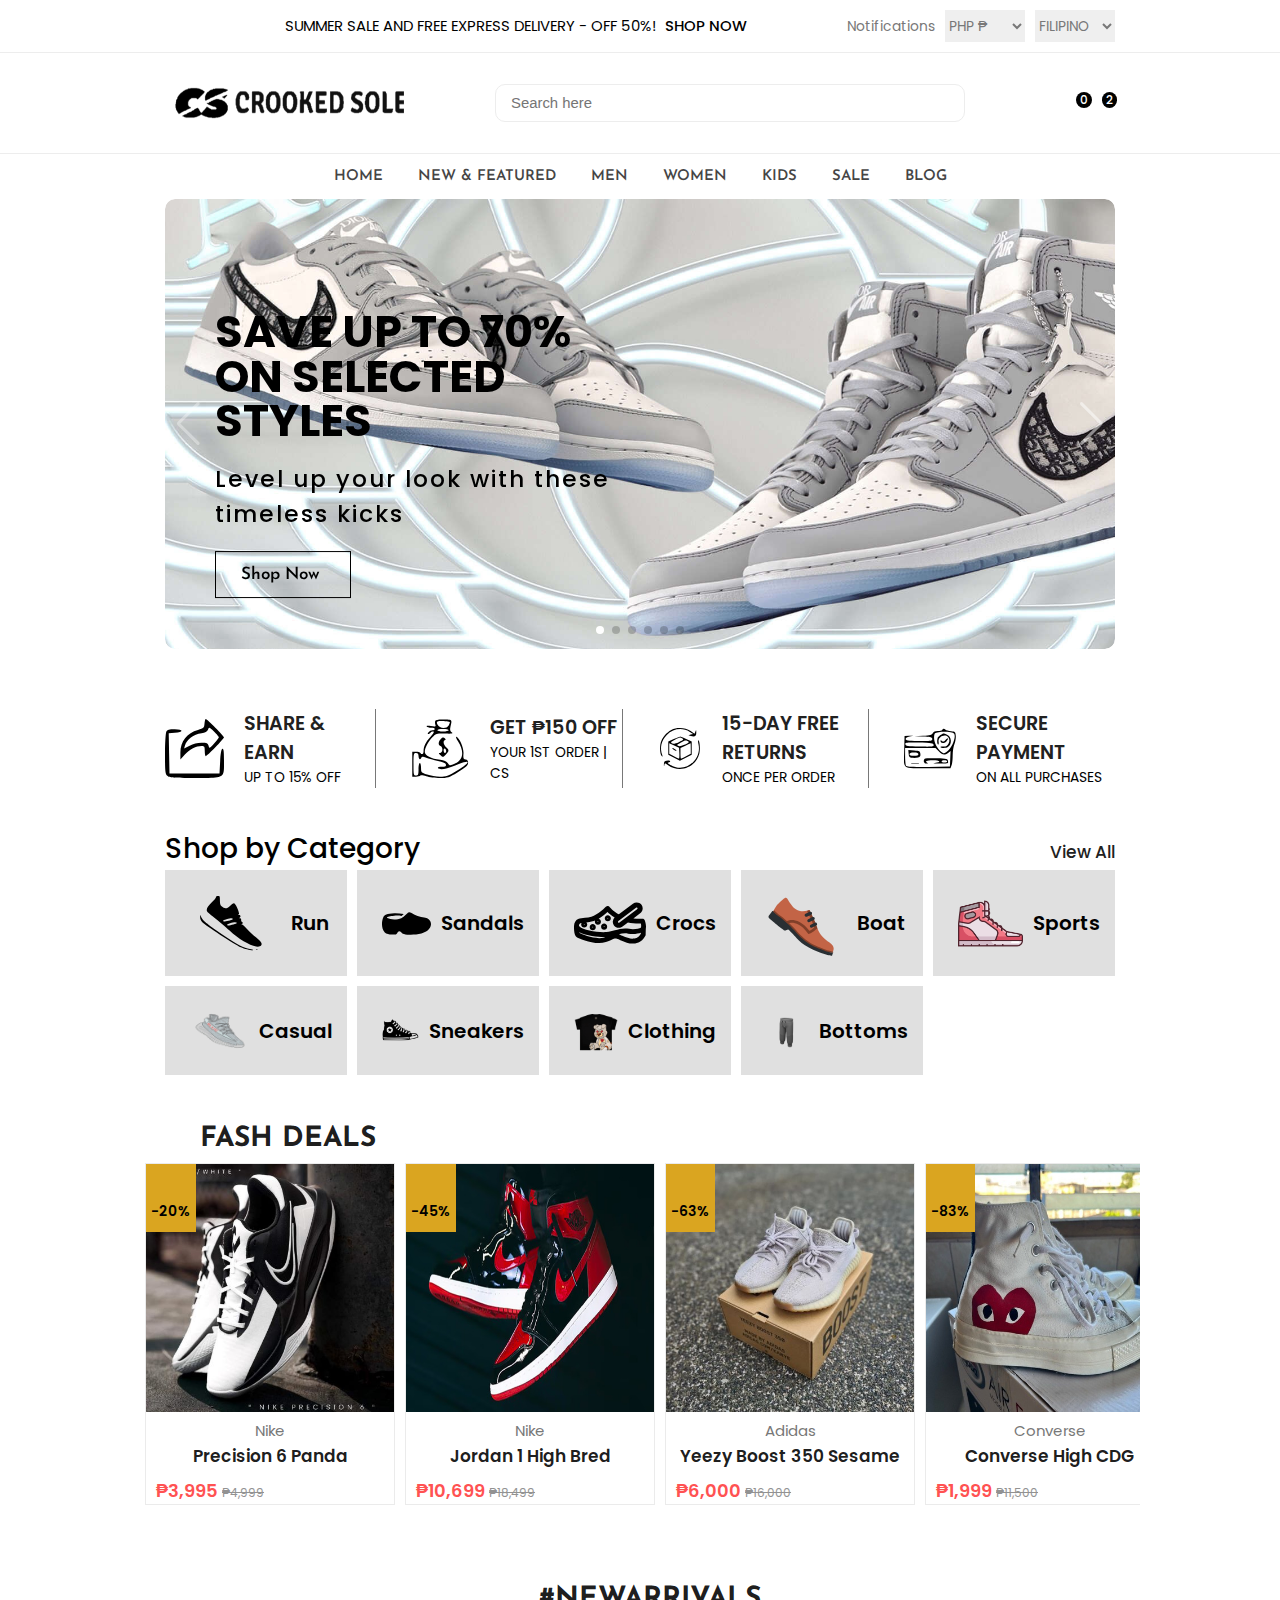
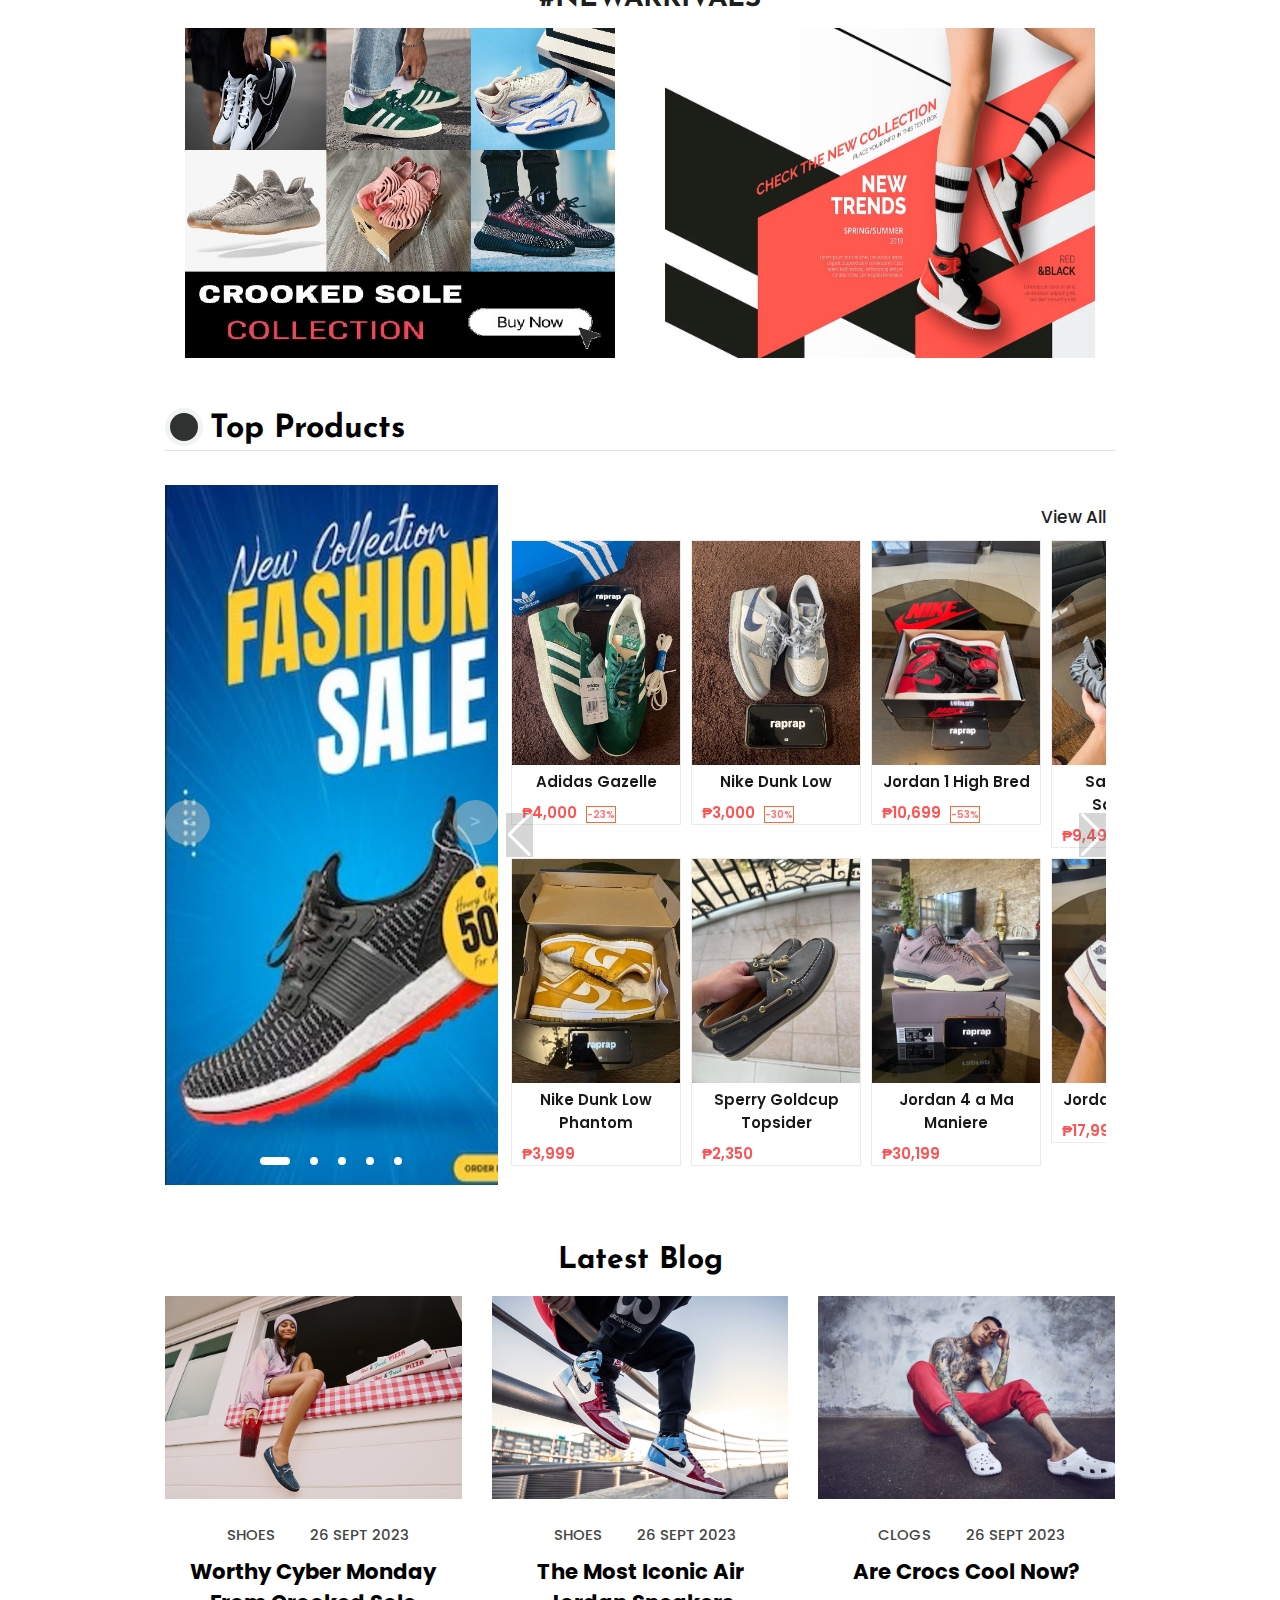
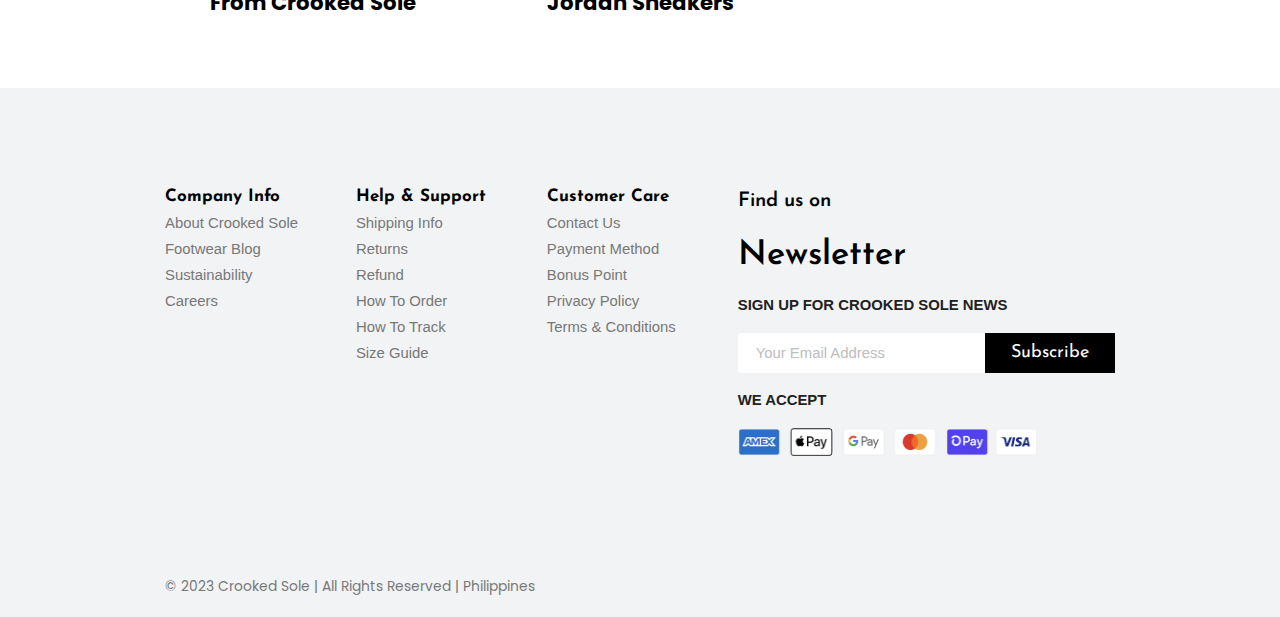
==== index.html @ 6664df70 "change" ====
<!DOCTYPE html>
<html lang="en">

<head>
  <meta charset="UTF-8">
  <meta name="viewport" content="width=device-width, initial-scale=1.0">
  <title>Crooked Sole</title>
  <link rel="shortcut icon" href="./logo.svg" type="image/svg+xml">
  
  <link rel="stylesheet" href="./assets/css/style.css">
  <link rel="stylesheet" href="https://cdn.jsdelivr.net/npm/remixicon@2.5.0/fonts/remixicon.css"/>
  <link rel="preconnect" href="https://fonts.googleapis.com">
  <link rel="preconnect" href="https://fonts.gstatic.com">
  <link href="https://fonts.googleapis.com/css2?family=Josefin+Sans:wght@300;400;500;600;700&family=Poppins:wght@400;500;700&display=swap" rel="stylesheet">
  <link rel="stylesheet" href="https://cdn.jsdelivr.net/npm/swiper@10/swiper-bundle.min.css" />
</head>

<body>
  <div class="overlay"></div>

  <header> 
    <div class="header-top" id="top">
      <div class="container">
        <ul class="header-socials-container">
          <li>
            <a href="https://www.facebook.com/CrookedSole" target="blank" class="social-link">
              <ion-icon name="logo-facebook"></ion-icon>
            </a>
          </li>
          <li>
            <a href="https://www.instagram.com/crooked_sole" target="blank" class="social-link">
              <ion-icon name="logo-instagram"></ion-icon>
            </a>
          </li>
        </ul>
        <div class="header-alert-news">
          <p style="display: flex; gap: 0.5rem;">
            Summer Sale and Free Express Delivery - OFF 50%!
            <a href="shop.html" style="font-weight: 500;">SHOP NOW</a>
         </p>
          
        </div>

        <div class="header-top-actions">
            <div class="notifications">
              <div class="notification-link">
                <ion-icon name="notifications-outline"></ion-icon>
                 <a href="#">Notifications</a>
                 <div class="notifications_dd">   
                  <img src="./assets/img/notif-user.png" alt="">
                  <span>Log in to view notifications</span>
                    <div class="login-links">
                      <a href="#">Sign Up</a>
                      <a href="">Sign In</a>
                    </div>
                 </div>
              </div> 
            </div>
       

          <select name="currency" id="">
            <option value="php">PHP ₱</option>
            <option value="usd">USD &dollar;</option>
            <option value="eur">EUR &euro;</option>
          </select>
          <select name="language">
            <option value="ph">Filipino</option>
            <option value="en-US">English</option>
          </select>
        </div>
      </div>
    </div>

    <div class="header-main">
      <div class="container">
        <a href="#" class="header-logo">
          <img src="./assets/img/logo.png" alt="Crooked Sole" width="250" height="50">
        </a>
        <div class="header-search-container">
          <input type="search" name="search" class="search-field" placeholder="Search here">
          <button class="search-btn">
            <ion-icon name="search-outline"></ion-icon>
          </button>
        </div>
        <div class="header-user-actions">
          <button class="profile-btn">
            <ion-icon name="person-outline"></ion-icon>
          </button>
          <button class="wishlist-btn">
            <ion-icon name="heart-outline"></ion-icon>
            <span class="count">0</span>
          </button>
          <button class="cart-btn">
            <ion-icon name="cart-outline"></ion-icon>
            <span class="count">2</span>
          </button>

        </div>
      </div>
    </div>

    <nav class="desktop-navigation-menu">
      <div class="container">
        <ul class="desktop-menu-category-list">
          <li class="menu-category">
            <a href="#" class="menu-title">Home</a>
          </li>

          <li class="menu-category">
            <a href="#" class="menu-title">New & Featured</a>
            <div class="dropdown-panel">

              <ul class="dropdown-panel-list">
                <li class="menu-title">
                  <a href="#">New & Featured</a>
                </li>
                <li class="panel-list-item">
                  <a href="#">New Arrivals</a>
                </li>
                <li class="panel-list-item">
                  <a href="#">Latest Shoes</a>
                </li>
                <li class="panel-list-item">
                  <a href="#">20% Off Selected Iconic Styles</a>
                </li>
                <li class="panel-list-item">
                  <a href="#">Bestsellers</a>
                </li>
                <li class="panel-list-item">
                  <a href="#">Member Exclusive</a>
                </li>
                <li class="panel-list-item">
                  <a href="#">Last Sizes Available</a>
                </li>
                <li class="panel-list-item">
                  <a href="#">Top Kicks under ₱10,000</a>
                </li>
              </ul>

              <ul class="dropdown-panel-list">
                <li class="menu-title">
                  <a href="#">Shop By Brand</a>
                </li>
                <li class="panel-list-item">
                  <a href="#">Nike</a>
                </li>
                <li class="panel-list-item">
                  <a href="#">Adidas</a>
                </li>
                <li class="panel-list-item">
                  <a href="#">Converse</a>
                </li>
                <li class="panel-list-item">
                  <a href="#">Crocs</a>
                </li>
                <li class="panel-list-item">
                  <a href="#">Sperry</a>
                </li>
              </ul>

              <ul class="dropdown-panel-list">
                <li class="menu-title">
                  <a href="#">New For Men</a>
                </li>
                <li class="panel-list-item">
                  <a href="#">Shoes</a>
                </li>
                <li class="panel-list-item">
                  <a href="#">Clothing</a>
                </li>
                <li class="panel-list-item">
                  <a href="#">Shop All New</a>
                </li>
              </ul>

              <ul class="dropdown-panel-list">
                <li class="menu-title">
                  <a href="#">New For Women</a>
                </li>
                <li class="panel-list-item">
                  <a href="#">Shoes</a>
                </li>
                <li class="panel-list-item">
                  <a href="#">Clothing</a>
                </li>
                <li class="panel-list-item">
                  <a href="#">Shop All New</a>
                </li>
              </ul>

              <ul class="dropdown-panel-list">
                <li class="menu-title">
                  <a href="#">New For Kids</a>
                </li>
                <li class="panel-list-item">
                  <a href="#">Shoes</a>
                </li>
                <li class="panel-list-item">
                  <a href="#">Clothing</a>
                </li>
                <li class="panel-list-item">
                  <a href="#">Shop All New</a>
                </li>
              </ul>
            </div>
          </li>

          <li class="menu-category">
            <a href="#" class="menu-title">Men</a>
            <div class="dropdown-panel">

              <ul class="dropdown-panel-list">
                <li class="menu-title">
                  <a href="#">Featured</a>
                </li>
                <li class="panel-list-item">
                  <a href="#">New Releases</a>
                </li>
                <li class="panel-list-item">
                  <a href="#">Bestsellers</a>
                </li>
                <li class="panel-list-item">
                  <a href="#">Member Exclusive</a>
                </li>
                <li class="panel-list-item">
                  <a href="#">Yeezy</a>
                </li>
                <li class="panel-list-item">
                  <a href="#">Running</a>
                </li>
                <li class="panel-list-item">
                  <a href="#">Jordan</a>
                </li>
                <li class="panel-list-item">
                  <a href="#">Last Sizes Available</a>
                </li>
              </ul>

              <ul class="dropdown-panel-list">
                <li class="menu-title">
                  <a href="#">Shoes</a>
                </li>
                <li class="panel-list-item">
                  <a href="#">All Shoes</a>
                </li>
                <li class="panel-list-item">
                  <a href="#">Casual</a>
                </li>
                <li class="panel-list-item">
                  <a href="#">Gym and Training</a>
                </li>
                <li class="panel-list-item">
                  <a href="#">Running</a>
                </li>
                <li class="panel-list-item">
                  <a href="#">Basketball</a>
                </li>
                <li class="panel-list-item">
                  <a href="#">Clogs</a>
                </li>
                <li class="panel-list-item">
                  <a href="#">Last Sizes Available</a>
                </li>
                <li class="panel-list-item">
                  <a href="#">Top picks under ₱10,000</a>
                </li>
              </ul>

              <ul class="dropdown-panel-list">
                <li class="menu-title">
                  <a href="#">Clothing</a>
                </li>
                <li class="panel-list-item">
                  <a href="#">All Clothing</a>
                </li>
                <li class="panel-list-item">
                  <a href="#">Tops & T-Shirts</a>
                </li>
                <li class="panel-list-item">
                  <a href="#">Shorts</a>
                </li>
                <li class="panel-list-item">
                  <a href="#">Hoodies</a>
                </li>
                <li class="panel-list-item">
                  <a href="#">Sweatshirts</a>
                </li>
                <li class="panel-list-item">
                  <a href="#">Adidas</a>
                </li>
              </ul>

              <ul class="dropdown-panel-list">
                <li class="menu-title">
                  <a href="#">Shop By Brand</a>
                </li>
                <li class="panel-list-item">
                  <a href="#">Nike</a>
                </li>
                <li class="panel-list-item">
                  <a href="#">Adidas</a>
                </li>
                <li class="panel-list-item">
                  <a href="#">Converse</a>
                </li>
                <li class="panel-list-item">
                  <a href="#">Crocs</a>
                </li>
                <li class="panel-list-item">
                  <a href="#">Sperry</a>
                </li>
              </ul>
            </div>
          </li>

          <li class="menu-category">
            <a href="#" class="menu-title">Women</a>
            <div class="dropdown-panel">

              <ul class="dropdown-panel-list">
                <li class="menu-title">
                  <a href="#">Featured</a>
                </li>
                <li class="panel-list-item">
                  <a href="#">New Releases</a>
                </li>
                <li class="panel-list-item">
                  <a href="#">Bestsellers</a>
                </li>
                <li class="panel-list-item">
                  <a href="#">Member Exclusive</a>
                </li>
                <li class="panel-list-item">
                  <a href="#">Yeezy</a>
                </li>
                <li class="panel-list-item">
                  <a href="#">Retro Running</a>
                </li>
                <li class="panel-list-item">
                  <a href="#">Jordan</a>
                </li>
                <li class="panel-list-item">
                  <a href="#">Last Sizes Available</a>
                </li>
                <li class="panel-list-item">
                  <a href="#">Sale</a>
                </li>
              </ul>

              <ul class="dropdown-panel-list">
                <li class="menu-title">
                  <a href="#">Shoes</a>
                </li>
                <li class="panel-list-item">
                  <a href="#">All Shoes</a>
                </li>
                <li class="panel-list-item">
                  <a href="#">Casual</a>
                </li>
                <li class="panel-list-item">
                  <a href="#">Gym and Training</a>
                </li>
                <li class="panel-list-item">
                  <a href="#">Running</a>
                </li>
                <li class="panel-list-item">
                  <a href="#">Basketball</a>
                </li>
                <li class="panel-list-item">
                  <a href="#">Clogs</a>
                </li>
                <li class="panel-list-item">
                  <a href="#">Last Sizes Available</a>
                </li>
                <li class="panel-list-item">
                  <a href="#">Top picks under ₱10,000</a>
                </li>
              </ul>

              <ul class="dropdown-panel-list">
                <li class="menu-title">
                  <a href="#">Clothing</a>
                </li>
                <li class="panel-list-item">
                  <a href="#">All Clothing</a>
                </li>
                <li class="panel-list-item">
                  <a href="#">Performance Essentials</a>
                </li>
                <li class="panel-list-item">
                  <a href="#">Tops & T-Shirts</a>
                </li>
                <li class="panel-list-item">
                  <a href="#">Shorts</a>
                </li>
                <li class="panel-list-item">
                  <a href="#">Hoodies and Sweatshirts</a>
                </li>
                <li class="panel-list-item">
                  <a href="#">Modest Wear</a>
                </li>
                <li class="panel-list-item">
                  <a href="#">Pants and Leggings</a>
                </li>
              </ul>

              <ul class="dropdown-panel-list">
                <li class="menu-title">
                  <a href="#">Shop By Brand</a>
                </li>
                <li class="panel-list-item">
                  <a href="#">Nike</a>
                </li>
                <li class="panel-list-item">
                  <a href="#">Adidas</a>
                </li>
                <li class="panel-list-item">
                  <a href="#">Converse</a>
                </li>
                <li class="panel-list-item">
                  <a href="#">Crocs</a>
                </li>
                <li class="panel-list-item">
                  <a href="#">Sperry</a>
                </li>
              </ul>
            </div>
          </li>

          <li class="menu-category">
            <a href="#" class="menu-title">Kids</a>
            <div class="dropdown-panel">

              <ul class="dropdown-panel-list">
                <li class="menu-title">
                  <a href="#">Featured</a>
                </li>
                <li class="panel-list-item">
                  <a href="#">New Sneakers</a>
                </li>
                <li class="panel-list-item">
                  <a href="#">Bestsellers</a>
                </li>
                <li class="panel-list-item">
                  <a href="#">Member Exclusive</a>
                </li>
                <li class="panel-list-item">
                  <a href="#">Yeezy</a>
                </li>
                <li class="panel-list-item">
                  <a href="#">Back to School</a>
                </li>
                <li class="panel-list-item">
                  <a href="#">Jordan</a>
                </li>
                <li class="panel-list-item">
                  <a href="#">Last Sizes Available</a>
                </li>
                <li class="panel-list-item">
                  <a href="#">Sale</a>
                </li>
              </ul>

              <ul class="dropdown-panel-list">
                <li class="menu-title">
                  <a href="#">Boys' Shoes</a>
                </li>
                <li class="panel-list-item">
                  <a href="#">All Shoes</a>
                </li>
                <li class="panel-list-item">
                  <a href="#">Older boys(7-14 years old)</a>
                </li>
                <li class="panel-list-item">
                  <a href="#">Younger boys(4-7 years old)</a>
                </li>
                <li class="panel-list-item">
                  <a href="#">Babies (0-4 years old)</a>
                </li>
                <li class="panel-list-item">
                  <a href="#">Casual</a>
                </li>
                <li class="panel-list-item">
                  <a href="#">Running</a>
                </li>
                <li class="panel-list-item">
                  <a href="#">Basketball</a>
                </li>
                <li class="panel-list-item">
                  <a href="#">Clogs and Slides</a>
                </li>
              </ul>

              <ul class="dropdown-panel-list">
                <li class="menu-title">
                  <a href="#">Girls' Shoes</a>
                </li>
                <li class="panel-list-item">
                  <a href="#">All Shoes</a>
                </li>
                <li class="panel-list-item">
                  <a href="#">Older girls(7-14 years old)</a>
                </li>
                <li class="panel-list-item">
                  <a href="#">Younger girls(4-7 years old)</a>
                </li>
                <li class="panel-list-item">
                  <a href="#">Babies (0-4 years old)</a>
                </li>
                <li class="panel-list-item">
                  <a href="#">Casual</a>
                </li>
                <li class="panel-list-item">
                  <a href="#">Running</a>
                </li>
                <li class="panel-list-item">
                  <a href="#">Basketball</a>
                </li>
                <li class="panel-list-item">
                  <a href="#">Clogs and Slides</a>
                </li>
              </ul>

              <ul class="dropdown-panel-list">
                <li class="menu-title">
                  <a href="#">Clothing</a>
                </li>
                <li class="panel-list-item">
                  <a href="#">All Clothing</a>
                </li>
                <li class="panel-list-item">
                  <a href="#">Performance Essentials</a>
                </li>
                <li class="panel-list-item">
                  <a href="#">Tops & T-Shirts</a>
                </li>
                <li class="panel-list-item">
                  <a href="#">Shorts</a>
                </li>
                <li class="panel-list-item">
                  <a href="#">Hoodies and Sweatshirts</a>
                </li>
                <li class="panel-list-item">
                  <a href="#">Modest Wear</a>
                </li>
                <li class="panel-list-item">
                  <a href="#">Pants and Leggings</a>
                </li>
              </ul>

              <ul class="dropdown-panel-list">
                <li class="menu-title">
                  <a href="#">Kids By Age</a>
                </li>
                <li class="panel-list-item">
                  <a href="#">Older kids(7-14 years old)</a>
                </li>
                <li class="panel-list-item">
                  <a href="#">Younger kids(4-7 years old)</a>
                </li>
                <li class="panel-list-item">
                  <a href="#">Babies and Toddlers(0-4 years old)</a>
                </li>
              </ul>
            </div>
          </li>

          <li class="menu-category">
            <a href="#" class="menu-title">Sale</a>
            <div class="dropdown-panel">

              <ul class="dropdown-panel-list">
                <li class="menu-title">
                  <a href="#">Shop by Discount</a>
                </li>
                <li class="panel-list-item">
                  <a href="#">Shop All Sale</a>
                </li>
                <li class="panel-list-item">
                  <a href="#">20% Off and up</a>
                </li>
                <li class="panel-list-item">
                  <a href="#">30% Off and up</a>
                </li>
                <li class="panel-list-item">
                  <a href="#">40% Off and up</a>
                </li>

              </ul>

              <ul class="dropdown-panel-list">
                <li class="menu-title">
                  <a href="#">Men's Sale</a>
                </li>
                <li class="panel-list-item">
                  <a href="#">Shoes</a>
                </li>
                <li class="panel-list-item">
                  <a href="#">Clothing</a>
                </li>
              </ul>

              <ul class="dropdown-panel-list">
                <li class="menu-title">
                  <a href="#">Women's Sale</a>
                </li>
                <li class="panel-list-item">
                  <a href="#">Shoes</a>
                </li>
                <li class="panel-list-item">
                  <a href="#">Clothing</a>
                </li>
              </ul>
              <ul class="dropdown-panel-list">
                <li class="menu-title">
                  <a href="#">Kid's Sale</a>
                </li>
                <li class="panel-list-item">
                  <a href="#">Shoes</a>
                </li>
                <li class="panel-list-item">
                  <a href="#">Clothing</a>
                </li>
              </ul>
            </div>
          </li>

          <li class="menu-category">
            <a href="#" class="menu-title">Blog</a>
          </li>

        </ul>
      </div>
    </nav>

    <div class="mobile-bottom-navigation">
      <button class="action-btn">
        <ion-icon name="menu-outline"></ion-icon>
      </button>

      <button class="cart-btn">
        <ion-icon name="cart-outline"></ion-icon>
        <span class="count">2</span>
      </button>

      <a href="">
        <div class="icon-plus black w25"></div>
      </a>

      
      <button class="wishlist-btn">
        <ion-icon name="heart-outline"></ion-icon>
        <span class="count">0</span>
      </button>
      
      <button class="home-btn">
        <ion-icon name="home-outline"></ion-icon>
      </button>
    </div>

    <nav class="mobile-navigation-menu has-scrollbar">
      <div class="menu-top">
        <h2 class="menu-title">Menu</h2>
        <button class="menu-close-btn">
          <ion-icon name="close-outline"></ion-icon>
        </button>
      </div>

      <ul class="mobile-menu-category-list">
        <li class="menu-category">
          <a href="#" class="menu-title">Home</a>
        </li>
        <li class="menu-category">
          <button class="accordion-menu">
            <p class="menu-title">New & Featured</p>
            <div>
              <ion-icon name="add-outline" class="add-icon"></ion-icon>
              <ion-icon name="remove-outline" class="remove-icon"></ion-icon>
            </div>
          </button>

          <ul class="submenu-category-list">
            <li class="submenu-category">
              <a href="#" class="submenu-title">New & Featured</a>
            </li>
            <li class="submenu-category">
              <a href="#" class="submenu-title">Shop By Brand</a>
            </li>
            <li class="submenu-category">
              <a href="#" class="submenu-title">New For Men</a>
            </li>
            <li class="submenu-category">
              <a href="#" class="submenu-title">New For Women</a>
            </li>
            <li class="submenu-category">
              <a href="#" class="submenu-title">New For Kids</a>
            </li>
          </ul>
        </li>

        <li class="menu-category">
          <button class="accordion-menu">
            <p class="menu-title">Men</p>
            <div>
              <ion-icon name="add-outline" class="add-icon"></ion-icon>
              <ion-icon name="remove-outline" class="remove-icon"></ion-icon>
            </div>
          </button>

          <ul class="submenu-category-list">
            <li class="submenu-category">
              <a href="#" class="submenu-title">Featured</a>
            </li>
            <li class="submenu-category">
              <a href="#" class="submenu-title">Shoes</a>
            </li>
            <li class="submenu-category">
              <a href="#" class="submenu-title">Clothing</a>
            </li>
            <li class="submenu-category">
              <a href="#" class="submenu-title">Shop by Brand</a>
            </li>
          </ul>
        </li>

        <li class="menu-category">
          <button class="accordion-menu">
            <p class="menu-title">Women</p>
            <div>
              <ion-icon name="add-outline" class="add-icon"></ion-icon>
              <ion-icon name="remove-outline" class="remove-icon"></ion-icon>
            </div>
          </button>

          <ul class="submenu-category-list">
            <li class="submenu-category">
              <a href="#" class="submenu-title">Featured</a>
            </li>
            <li class="submenu-category">
              <a href="#" class="submenu-title">Shoes</a>
            </li>
            <li class="submenu-category">
              <a href="#" class="submenu-title">Clothing</a>
            </li>
            <li class="submenu-category">
              <a href="#" class="submenu-title">Shop by Brand</a>
            </li>
          </ul>
        </li>

        <li class="menu-category">
          <button class="accordion-menu">
            <p class="menu-title">Kids</p>
            <div>
              <ion-icon name="add-outline" class="add-icon"></ion-icon>
              <ion-icon name="remove-outline" class="remove-icon"></ion-icon>
            </div>
          </button>

          <ul class="submenu-category-list">
            <li class="submenu-category">
              <a href="#" class="submenu-title">Featured</a>
            </li>
            <li class="submenu-category">
              <a href="#" class="submenu-title">Boys' Shoes</a>
            </li>
            <li class="submenu-category">
              <a href="#" class="submenu-title">Girls' Shoes</a>
            </li>
            <li class="submenu-category">
              <a href="#" class="submenu-title">Kids By Age</a>
            </li>
          </ul>
        </li>

        <li class="menu-category">
          <button class="accordion-menu">
            <p class="menu-title">Sale</p>
            <div>
              <ion-icon name="add-outline" class="add-icon"></ion-icon>
              <ion-icon name="remove-outline" class="remove-icon"></ion-icon>
            </div>
          </button>

          <ul class="submenu-category-list">
            <li class="submenu-category">
              <a href="#" class="submenu-title">Shop by Discount</a>
            </li>
            <li class="submenu-category">
              <a href="#" class="submenu-title">Shop All Sale</a>
            </li>
            <li class="submenu-category">
              <a href="#" class="submenu-title">20% Off and up</a>
            </li>
            <li class="submenu-category">
              <a href="#" class="submenu-title">30% Off and up</a>
            </li>
            <li class="submenu-category">
              <a href="#" class="submenu-title">40% Off and up</a>
            </li>
          </ul>
        </li>

        <li class="menu-category">
          <a href="#" class="menu-title">Blog</a>
        </li>
      </ul>

      <div class="menu-bottom">
        <ul class="menu-category-list">
          <li class="menu-category">
            <button class="accordion-menu">
              <p class="menu-title">Language</p>
              <ion-icon name="caret-back-outline" class="caret-back"></ion-icon>
            </button>
            <ul class="submenu-category-list">
              <li class="submenu-category">
                <a href="#" class="submenu-title">English</a>
              </li>
              <li class="submenu-category">
                <a href="#" class="submenu-title">Filipino</a>
              </li>
            </ul>
          </li>

          
        </ul>
        
        <ul class="menu-social-container">
          <li>
            <a href="https://www.facebook.com/CrookedSole" target="blank" class="social-link">
              <ion-icon name="logo-facebook"></ion-icon>
            </a>
          </li>
          <li>
            <a href="https://www.instagram.com/crooked_sole" target="blank" class="social-link">
              <ion-icon name="logo-instagram"></ion-icon>
            </a>
          </li>
        </ul>
      </div>
    </nav>
  </header>

  <main>
    <article>
      <section class="hero">
      </section>

      <!--Offer section-->
      <div class="offer">
        <div class="container">
          <ul class="offer-list">
            <li class="offer-item">
              <div class="list-item-icon">
                <img src="./assets/img/icons/offer-icon-1.svg" alt="">
              </div>

              <div class="offer-content">
                <p class="offer-item-title">Share & Earn</p>
                <p class="offer-item-text">Up to 15% off</p>
              </div>
            </li>

            <li class="offer-item">
              <div class="list-item-icon">
                <img src="./assets/img/icons/offer-icon-2.svg" alt="">
              </div>

              <div class="offer-content">
                <p class="offer-item-title">Get ₱150 <span>Off</span></p>
                <p class="offer-item-text">Your 1st order | CS</p>
              </div>
            </li>

            <li class="offer-item">
              <div class="list-item-icon">
                <img src="./assets/img/icons/offer-icon-3.svg" alt="">
              </div>

              <div class="offer-content">
                <p class="offer-item-title">15-day free returns</p>
                <p class="offer-item-text">once per order</p>
              </div>
            </li>

            <li class="offer-item">
              <div class="list-item-icon">
                <img src="./assets/img/icons/offer-icon-4.svg" alt="">
              </div>

              <div class="offer-content">
                <p class="offer-item-title">Secure payment</p>
                <p class="offer-item-text">on all purchases</p>
              </div>
            </li>
          </ul>
        </div>
      </div>

      <!--Category-->
      <div class="category">
        <div class="container">
          <div class="category-title">
            <h2 class="category-heading">Shop by Category</h2>
             <div class="grid-link" style="margin-top: 16px;">
              <a href="#">View All</a>
              <ion-icon name="arrow-forward-outline"></ion-icon>
             </div>
           </div>
          <div class="category-item-container">
            <div class="category-item">
              <div class="category-img-box">
                <img src="./assets/img/icons/running-shoe.svg" alt="" width="76">
              </div>
                <h3 class="category-item-title">Run</h3>  
            </div>

            <div class="category-item">
              <div class="category-img-box">
                <img src="./assets/img/icons/sandals.svg" alt="" width="76">
              </div>
                <h3 class="category-item-title">Sandals</h3>  
            </div>

            <div class="category-item">
              <div class="category-img-box">
                <img src="./assets/img/icons/crocs.svg" alt="" width="76">
              </div>
                <h3 class="category-item-title">Crocs</h3>  
            </div>

            <div class="category-item">
              <div class="category-img-box">
                <img src="./assets/img/icons/boat.svg" alt="" width="66">
              </div>
                <h3 class="category-item-title">Boat</h3>  
            </div>

            <div class="category-item">
              <div class="category-img-box">
                <img src="./assets/img/icons/basketball.png" alt="" width="76">
              </div>
                <h3 class="category-item-title">Sports</h3>  
            </div>

            <div class="category-item">
              <div class="category-img-box">
                <img src="./assets/img/icons/yeezy.png" alt="" width="76">
              </div>
                <h3 class="category-item-title">Casual</h3>  
            </div>

            <div class="category-item">
              <div class="category-img-box">
                <img src="./assets/img/icons/converse.png" alt="" width="76">
              </div>
                <h3 class="category-item-title">Sneakers</h3>  
            </div>

            <div class="category-item">
              <div class="category-img-box">
                <img src="./assets/img/icons/clothing.png" alt="" width="76">
              </div>
                <h3 class="category-item-title">Clothing</h3>  
            </div>

            <div class="category-item">
              <div class="category-img-box">
                <img src="./assets/img/icons/bottom.png" alt="" width="76">
              </div>
                <h3 class="category-item-title">Bottoms</h3>  
            </div>

            

          </div>
        </div>
      </div>

      <!--Sale-->
      <div class="sale-slider">  
         <div class="container">
          <h3 class="sale-slider-heading">F<i class="ri-flashlight-line"></i>ash Deals</h3> 
          <div class="gallery-wrap">
            <i class="ri-arrow-left-s-line" id="prevBtn"></i>
            <div class="glider-contain">
             
            </div>
            <i class="ri-arrow-right-s-line" id="nextBtn"></i>
          </div>
         </div>
      </div>
    
      <!--New Arrival-->
      <section class="new-arrivals">
        <div class="container">
          <h2 class="new-arrivals-heading">#NewArrivals</h2>
          <div class="img-container">
            <a href="#">
              <img src="./assets/img/new-arrivals-1.jpg" alt="" class="arrival-image-swap" width="370" height="300">
                <img src="./assets/img/new-arrivals-banner.jpg" alt="" class="new-arrivals-banner" width="400" height="300">
              </a>
            </div>
        </div>
      </section>

      <section class="products">
        <div class="container">
          <div class="products-heading">
            <h2><span class="circle"></span><span>Top Products</span></h2>
          </div>
          <div class="wrapper">
            <div class="slider"></div>
            <div class="grid">
              <div class="grid-link">
                <a href="#">View All</a>
                <ion-icon name="arrow-forward-outline"></ion-icon>
              </div>
              <div class="swiper-containe1"> 
                <div class="swiper-wrapper"></div>
              </div>
              <div class="swiper-containe2"> 
                <div class="swiper-wrapper"></div>
              </div>
              <div class="swiper-button-prev"></div>
              <div class="swiper-button-next"></div>
            </div>
          </div>
        </div>
      </section>

      <!--Blog-->
      <section class="blog">
        <div class="container">
          <h2 class="blog-heading">Latest Blog</h2>
          <ul class="blog-list">
            <li>
              <div class="blog-card">
                <figure class="blog-banner">
                  <img src="./assets/img/blog-1.jpg" width="1020" height="720" alt=""  class="image-contain">
                </figure>
                <div class="blog-content">
                  <ul class="blog-meta-list">
                    <li class="blog-meta-item">
                      <ion-icon name="folder-open-outline"></ion-icon>
                      <a href="#" class="blog-meta-link">Shoes</a>
                    </li>
                    <li class="blog-meta-item">
                      <ion-icon name="time-outline"></ion-icon>
                      <a href="#" class="blog-meta-link">
                        <time datetime="2023-09-26">26 Sept 2023</time>
                      </a>
                    </li>
                  </ul>
                  <h3 class="blog-title">
                    <a href="#">Worthy Cyber Monday From Crooked Sole</a>
                  </h3>
                </div>
              </div>
            </li>
            <li>
              <div class="blog-card">
                <figure class="blog-banner">
                  <img src="./assets/img/blog-2.jpg" width="1020" height="720" alt="" class="image-contain">
                </figure>
                <div class="blog-content">
                  <ul class="blog-meta-list">
                    <li class="blog-meta-item">
                      <ion-icon name="folder-open-outline"></ion-icon>
                      <a href="#" class="blog-meta-link">Shoes</a>
                    </li>
                    <li class="blog-meta-item">
                      <ion-icon name="time-outline"></ion-icon>
                      <a href="#" class="blog-meta-link">
                        <time datetime="2023-09-26">26 Sept 2023</time>
                      </a>
                    </li>
                  </ul>
                  <h3 class="blog-title">
                    <a href="#">The Most Iconic Air Jordan Sneakers</a>
                  </h3>
                </div>
              </div>
            </li>

            <li>
              <div class="blog-card">
                <figure class="blog-banner">
                  <img src="./assets/img/blog-3.jpg" width="1020" height="720" alt="" class="image-contain">
                </figure>
                <div class="blog-content">
                  <ul class="blog-meta-list">
                    <li class="blog-meta-item">
                      <ion-icon name="folder-open-outline"></ion-icon>
                      <a href="#" class="blog-meta-link">Clogs</a>
                    </li>
                    <li class="blog-meta-item">
                      <ion-icon name="time-outline"></ion-icon>
                      <a href="#" class="blog-meta-link">
                        <time datetime="2023-09-26">26 Sept 2023</time>
                      </a>
                    </li>
                  </ul>
                  <h3 class="blog-title">
                    <a href="#">Are Crocs Cool Now?</a>
                  </h3>
                </div>
              </div>
            </li>
          </ul>
        </div>
      </section>  
    </article>
  </main>

  <footer class="footer">
    <div class="container">
      <div class="footer-top">
        <ul class="footer-list">
          <li>
            <p class="footer-list-title">Company Info</p>
          </li>
          <li>
            <a href="#" class="footer-link">About Crooked Sole</a>
          </li>
          <li>
            <a href="#" class="footer-link">Footwear Blog</a>
          </li>
          <li>
            <a href="#" class="footer-link">Sustainability</a>
          </li>
          <li>
            <a href="#" class="footer-link">Careers</a>
          </li>
        </ul>
        <ul class="footer-list">
          <li>
            <p class="footer-list-title">Help & Support</p>
          </li>
          <li>
            <a href="#" class="footer-link">Shipping Info</a>
          </li>
          <li>
            <a href="#" class="footer-link">Returns</a>
          </li>
          <li>
            <a href="#" class="footer-link">Refund</a>
          </li>
          <li>
            <a href="#" class="footer-link">How To Order</a>
          </li>
          <li>
            <a href="#" class="footer-link">How To Track</a>
          </li>
          <li>
            <a href="#" class="footer-link">Size Guide</a>
          </li>
        </ul>
        <ul class="footer-list">
          <li>
            <p class="footer-list-title">Customer Care</p>
          </li>
          <li>
            <a href="#" class="footer-link">Contact Us</a>
          </li>
          <li>
            <a href="#" class="footer-link">Payment Method</a>
          </li>
          <li>
            <a href="#" class="footer-link">Bonus Point</a>
          </li>
          <li>
            <a href="#" class="footer-link">Privacy Policy</a>
          </li>
          <li>
            <a href="#" class="footer-link">Terms & Conditions</a>
          </li>
        </ul>
  
        <div class="footer-list">
          <p class="socials-title">Find us on</p>
          <ul class="socials-list">
            <li>
              <a href="#" class="social-link">
                <ion-icon name="logo-facebook"></ion-icon>
              </a>
            </li>
            <li>
              <a href="#" class="social-link">
                <ion-icon name="logo-instagram"></ion-icon>
              </a>
            </li>
          </ul>
          <p class="newsletter-title">Newsletter</p>
          <p class="newsletter-text">Sign up for crooked sole news</p>
          <form action="" class="newsletter-form">
            <input type="email" name="email_address" placeholder="Your Email Address" class="email-field" required>
            <button type="submit" class="btn btn-primary">Subscribe</button>
          </form>
          <p class="payment-text">We Accept</p>
          <img src="./assets/img/pay.png" width="300" height="28" alt="">
        </div>
      </div>
      <div class="footer-bottom">
          <div class="copyright">
            <p> &copy; 2023 Crooked Sole | All Rights Reserved |</p>
            <ion-icon name="location"></ion-icon>
            <p>Philippines</p>
          </div>
          
        </div>
      </div>
    </div>
  </footer>

 
  
  <script nomodule src="https://unpkg.com/ionicons@5.5.2/dist/ionicons/ionicons.js"></script>
  <script type="module" src="https://unpkg.com/ionicons@5.5.2/dist/ionicons/ionicons.esm.js"></script>
  <script src="https://cdn.jsdelivr.net/npm/swiper@10/swiper-bundle.min.js"></script>
  <script src="https://cdnjs.cloudflare.com/ajax/libs/jquery/3.7.1/jquery.min.js"></script>
  <script type="module" src="./assets/js/main.js"></script>
</body>
</html>
---- assets/css/style.css ----
:root {
  --gray-x-11-gray: hsl(0, 0%, 74%);
  --gainsboro: hsl(0, 0%, 88%);
  --black_90: hsla(0, 0%, 0%, 0.9);
  ---light-red: hsl(0, 100%, 66%);
  --cultured: hsl(200, 12%, 95%);
  --cultured_2: hsl(0, 0%, 93%);
  --white: hsl(0, 0%, 100%);
  --black: hsl(0, 0%, 0%);
  --black_13: hsl(0, 0%, 13%);
  --onyx: hsl(0, 0%, 27%);
  --silver: hsl(0, 0%, 47%);

  --fs-1: 1.563rem;
  --fs-2: 1.375rem;
  --fs-3: 1.25rem;
  --fs-4: 1.125rem;
  --fs-5: 1rem;
  --fs-6: 0.938rem;
  --fs-7: 0.875rem;
  --fs-8: 0.813rem;
  --fs-9: 0.75rem;
  --fs-10: 0.688rem;
  --fs-11: 0.625rem;

  
  --ff-poppins: 'Poppins', sans-serif;
  --ff-josefin-sans: 'Josefin Sans', sans-serif;

  --border-radius-md: 10px;
  --border-radius-sm: 5px;
 
  --transition-1: 0.25s ease;
  --transition-2: 0.5s ease;

  --box-shadow: 0 .5rem 1rem rgba(0,0,0,.1);
}




/*-----------------------------------*\
 * #RESET
\*-----------------------------------*/

*, *::before, *::after {
  margin: 0; padding: 0;
  box-sizing: border-box;
}

li { list-style: none; }

a { text-decoration: none; color: var(--black); }

img {
  max-width: 100%;
  vertical-align: middle;
}

a,
img,
table,
tbody,
button,
ion-icon { display: block; }

strong { font-weight: 700; }

button {
  font: inherit;
  background: none;
  border: none;
}

input { 
  width: 100%;
  display: block;
}

input::placeholder { font: inherit; }

button { cursor: pointer; }

address {
  font-style: normal;
  line-height: 1.8;
}

html {
  font-family: var(--ff-poppins);
  scroll-behavior: smooth;
}

body { background: var(--white); }

body::-webkit-scrollbar { width: 10px; }

body::-webkit-scrollbar-track { background: hsl(0, 0%, 95%); }

body::-webkit-scrollbar-thumb { background: hsl(0, 0%, 80%); }

body::-webkit-scrollbar-thumb:hover { background: hsl(0, 0%, 70%); }

/*-----------------------------------*\
 * #REUSED STYLE
\*-----------------------------------*/
.overlay {
  position: fixed;
  top: 0;
  left: 0;
  width: 100%;
  height: 100vh;
  background: hsla(0, 0%, 0%, 0.5);
  opacity: 0;
  pointer-events: none;
  z-index: 15;
  transition: 0.5s ease;
}

.overlay.active {
  opacity: 1;
  pointer-events: all;
}

.circle {
  position: absolute;
  top: -15px; left: 0;
  width: 38px; height: 38px;
  border-radius: 50%;
  background-color: var(--cultured);
  z-index: -1;
}

.circle::before {
  content: '';
  position: absolute;
  width: 28px; height: 28px;
  border-radius: 50%;
  background-color: var(--black);
  bottom: 5px; right: 5px;
  opacity: .8;
}

.flexwrap {
  display: flex;
  flex-wrap: wrap;
}


/*-----------------------------------*\
 * #REUSED STYLE
\*-----------------------------------*/

.container { padding-inline: 15px; }

.container__2 {
  max-width: 1280px;
  margin: 0 auto; padding: 0 15px;
}


.has-scrollbar { padding-bottom: 5px; }

.has-scrollbar::-webkit-scrollbar { width: 12px; height: 12px; }

.has-scrollbar::-webkit-scrollbar-thumb {
  background: transparent;
  border: 3px solid var(--white);
  border-radius: 20px;
}

.product-scrollbar {
  display: flex;
  gap: 25px;
  overflow-x: auto;
  padding-bottom: 20px;
  scroll-snap-type: inline mandatory;
}

.product-scrollbar > li {
  min-width: 100%;
  scroll-snap-align: start;
}

.product-scrollbar::-webkit-scrollbar { height: 10px; }

.product-scrollbar::-webkit-scrollbar-track {
  background: var(--white);
  border-radius: 20px;
  outline: 2px solid var(--black);
}

.product-scrollbar::-webkit-scrollbar-thumb {
  background: var(--black);
  border: 2px solid var(--white);
  border-radius: 20px;
}

.product-scrollbar::-webkit-scrollbar-button { width: calc(25% - 40px); }


.btn {
  background: var(--background, var(--black));
  color: var(--color, var(--white));
  font-family: var(--ff-josefin-sans);
  font-size: 18px;
  display: flex;
  align-items: center;
  gap: 5px;
  padding: 14px 25px;
  border: 1px solid var(--border-color, var(--black));
}


.btn-secondary {
  --background: transparent;
  --border-color: var(--black);
  --color: var(--black);
}

.btn-secondary:is(:hover, :focus) { --background: hsla(0, 0%, 0%, 0.1); }

.image-contain {
  width: 100%; height: 100%;
  object-fit: contain;
  object-position: center;
  transition: var(--transition-2);
}

.w-100 { width: 100%; }



/*-----------------------------------*\
 * #HEADER
\*-----------------------------------*/

.header-top,
.header-user-actions,
.desktop-navigation-menu { display: none; }

.header-main {
  padding: 20px 0;
  border-bottom: 1px solid var(--cultured_2);
}



.header-logo img { margin: auto; }

.header-search-container { position: relative; }

.header-search-container .search-field {
  font-size: var(--fs-7);
  color: var(--onyx);
  padding: 10px 15px;
  padding-right: 50px;
  border: 1px solid var(--cultured_2);
  border-radius: var(--border-radius-md);
}

.search-field::webkit-search-cancel-button { display: none; }

.search-btn {
  background: var(--white);
  position: absolute;
  top: 50%; right: 2px;
  transform: translateY(-50%);
  color: var(--onyx);
  padding: 8px 15px;
  transition: color .2s ease;
}

.search-btn:hover { color: var(--black); }

.mobile-bottom-navigation {
  background: var(--white);
  position: fixed;
  bottom: 0; left: 50%;
  transform: translateX(-50%);
  width: 100%;
  max-width: 500px;
  margin: auto;
  display: flex;
  align-items: center;
  justify-content: space-around;
  padding: 5px 0;
  box-shadow: var(--box-shadow);
  z-index: 5;
}

.mobile-bottom-navigation .action-btn,
.mobile-bottom-navigation .wishlist-btn,
.mobile-bottom-navigation .profile-btn,
.mobile-bottom-navigation .cart-btn,
.mobile-bottom-navigation .home-btn,
.mobile-bottom-navigation .products-btn,
.header-user-actions .profile-btn, 
.header-user-actions .wishlist-btn,
.header-user-actions .cart-btn {
  position: relative;
  font-size: 26px;
  color: var(--black_13);
  padding: 10px;
}

.header-user-actions .profile-btn:hover, 
.header-user-actions .wishlist-btn:hover,
.header-user-actions .cart-btn:hover { color: var(--silver); }

.mobile-bottom-navigation .count {
  background: var(--black_13);
  color: var(--white);
  position: absolute;
  top: 0; right: 0;
  font-size: 12px;
  font-weight: 500;
  line-height: 1;
  padding: 2px 4px;
  border-radius: 20px;
}

.mobile-navigation-menu {
  background: var(--white);
  position: fixed;
  top: 0; left: -100%;
  width: 100%;  height: 100vh;
  max-width: 320px;
  padding: 20px;
  box-shadow: var(--box-shadow);
  overflow-y: scroll;
  overscroll-behavior: contain;
  transition: var(--transition-2);
  visibility: hidden;
  z-index: 20;
}

.mobile-navigation-menu.active {
  visibility: visible;
  left: 0;
}

.icon-plus {
  width: 50px;
  height: 50px;
  -webkit-border-radius: 10px;
  -moz-border-radius: 10px;
  border-radius: 10px;
  position: relative;
}

.icon-plus.w25 {
  width: 25px;
  height: 25px;
  -webkit-border-radius: 5px;
  -moz-border-radius: 5px;
  border-radius: 5px;
}

.icon-plus.w25:after {
  width: 18px;
  height: 4px;
  left: 4px;
  top: 11px;
}

.icon-plus.w25:before {
  width: 4px;
  height: 18px;
  left: 11px;
  top: 4px;
}



.icon-plus.black {
  background: var(--black);
}

.icon-plus:after,
.icon-plus:before {
  content: '';
  position: absolute;
  background: #FFF;
  -webkit-border-radius: 5px;
  -moz-border-radius: 5px;
  border-radius: 5px;
}

.icon-plus:after {
  width: 25px;
  height: 6px;
  left: 11px;
  top: 20px;
}

.icon-plus:before {
  width: 6px;
  height: 25px;
  left: 20px;
  top: 11px;
}

.menu-top {
  padding-bottom: 15px;
  margin-bottom: 10px;
  display: flex;
  align-items: center;
  justify-content: space-between;
  border-bottom: 2px solid var(--cultured_2);
}

.menu-top .menu-title { 
  font-size: var(--fs-4); 
  font-weight: 600;
}

.menu-close-btn {
  color: var(--black_13);
  font-size: var(--fs-4);
  font-weight: 600;
}

.menu-close-btn ion-icon { --ionicon-stroke-width: 50px; }

.mobile-menu-category-list { margin-bottom: 30px; }

.menu-category .accordion-menu {
  width: 100%;
  display: flex;
  align-items: center;
  justify-content: space-between;
}

.mobile-menu-category-list .menu-category { border-bottom: 1px solid var(--cultured_2); }

.mobile-menu-category-list .menu-title {
  color: var(--onyx);
  font-size: var(--fs-6);
  font-weight: 500;
  padding: 12px 0;
}

.accordion-menu > div { font-size: 14px; }

.accordion-menu ion-icon {
  color: var(--onyx);
  --ionicon-stroke-width: 90px;
}

.accordion-menu.active .add-icon,
.accordion-menu .remove-icon { display: none; }

.accordion-menu,
.accordion-menu.active .remove-icon { display: block; }

.menu-category .submenu-category-list { margin-inline-start: 10px; }

.submenu-title {
  padding: 6px 0;
  font-size: var(--fs-6);
  color: var(--silver);
  font-weight: 300;
}

.submenu-title:is(:hover, :focus) { color: var(--maximum-blue-green_10); }

.submenu-category-list {
  max-height: 0;
  overflow: hidden;
  visibility: hidden;
}

.submenu-category-list.active {
  max-height: 148px;
  visibility: visible;
  transition: .5s ease-out;
}

.menu-bottom .menu-category-list { margin-block-end: 20px; }

.menu-bottom .menu-category { border-bottom: none; }

.menu-bottom .menu-title {
  font-size: var(--fs-6);
  font-weight: 500;
  color: var(--black_13);
  padding: 12px 0;
}

.accordion-menu.active .caret-back { transform: rotate(-0.25turn); }

.menu-bottom .submenu-category-list {
  border: 1px solid var(--cultured_2);
  border-radius: var(--border-radius-md);
  padding: 0 15px;
  margin-inline-start: 0;
  box-shadow: var(--box-shadow);
}

.menu-bottom .submenu-category:not(:last-child) { border-bottom: 1px solid var(--cultured_2); }

.menu-social-container { 
  display: flex;
  align-items: center;
  justify-content: center;
  gap: 10px; 
}

.menu-social-container .social-link {
  background: var(--cultured_2);
  color: var(--black_13);
  font-size: 20px;
  padding: 10px;
  border-radius: var(--border-radius-md);
}

/*-----------------------------------*\
 * #HERO
\*-----------------------------------*/

.hero { margin: 30px 0; }

.swiper-container {
  position: relative;
  display: flex;
  align-items: center;
  justify-content: center;
  border-radius: var(--border-radius-md);
  overflow: hidden;
}

.swiper-slide {
  position: relative;
  min-width: 100%;
  max-height: 450px;
  aspect-ratio: 1 / 1;
  border-radius: var(--border-radius-md);
  overflow: hidden;
}


.swiper-slide .hero-img {
  width: 100%; height: 100%;
  object-fit: cover;
  object-position: left;
  cursor: pointer;
}

.hero-content {
  background: rgba(255,255,255,.3);
  position: absolute;
  bottom: 0; right: 25px; left: 25px;
  padding: 20px 25px;
  border-radius: var(--border-radius-md);
  transform: translateY(-40%);
}

.hero-title {
  color: var(--black_13);
  font-size: var(--fs-1);
  text-transform: uppercase;
  line-height: 1;
  margin-bottom: 1rem;
}


.hero-text { 
  font-size: var(--fs-7);
  font-weight: 500;
  letter-spacing: 2px;
  margin-bottom: 10px;
}



.hero .btn {
  font-size: var(--fs-10); 
  font-weight: 600;
}

.hero .btn.btn-secondary:hover {
  color: var(--white);
  background-color: var(--black);
}

.swiper-slide:last-of-type .hero-text { color: var(--white); }

.swiper-slide a {
  font-size: 1.5rem;
  width: max-content;
}

.swiper-slide a:is(:hover, :focus) {
  color: var(--black);
  background: var(--white);
  transition: var(--transition-1);
}

.hero .swiper-button-prev,
.hero .swiper-button-next { 
  color: var(--white); 
  opacity: .5;
}

.hero .swiper-button-prev:hover,
.hero .swiper-button-next:hover { 
  background: rgba(0,0,0,.4);
  opacity: 1; 
}

.hero .swiper-pagination { z-index: 1; }

.hero .swiper-pagination-bullet-active { background: var(--white); }


/*-----------------------------------*\
 * #OFFER
\*-----------------------------------*/

.offer { padding-block: 30px; }

.offer-list {
  display: grid;
  grid-template-columns: repeat(2, 1fr);
  gap: 35px;
}

.offer-item {
  max-width: 300px;
  width: 100%;
  display: flex;
  align-items: center;
  justify-content: flex-start;
  gap: 20px;
}

.offer-item-icon { width: 45px; }

.offer-item-icon img { margin-inline: auto; }

.offer-item-title {
  color: var(--black_13);
  font-size: var(--fs-4);
  font-weight: 600;
  text-transform: uppercase;
}

.offer-item-text {
  font-size: var(--fs-8);
  text-transform: uppercase;
}

/*-----------------------------------*\
 * #CATEGORY
\*-----------------------------------*/

.category { margin-bottom: 30px; }

.category-heading {
  font-weight: 500;
  padding-block-start: 10px;
  font-size: 28px;
}

.category-title {
  display: flex;
  justify-content: space-between;
}

.category-item-container {
  display: flex;
  gap: 10px;
  overflow: auto hidden;
  scroll-snap-type: inline mandatory;
  overscroll-behavior-inline: contain;
}

.category-item {
  flex: 0 0 auto; 
  min-width: calc(40% -100px); 
  gap: 20px;
  height: auto;
  display: flex;
  align-items: center;
  justify-content: space-between;
  padding: 15px;
  background-color: var(--gainsboro);
  scroll-snap-align: start;
}

.category-item .category-item-title {
  font-weight: 600;
  font-size: 20px;
}

.category-item img {
  margin-left: 10px;
}

.category-content-box { width: 100%;}

/*-----------------------------------*\
 * #FLASH SALE
\*-----------------------------------*/

.glider-contain {
  display: flex;
  overflow-x: auto;
}

.glider-contain::-webkit-scrollbar { display: none;}

.glider {
  position: relative;
  width: 100%;
  display: flex;
}

.gallery-wrap {
  display: flex;
  align-items: center;
  justify-content: center;
  margin: auto;
}

#prevBtn, #nextBtn {
  font-size: 50px;
  font-weight: 300;
  cursor: pointer;
  padding: 0;
  margin-bottom: 50px;
  opacity: .3;
  transition: var(--transition-1);
}

#prevBtn:hover, #nextBtn:hover {
  color: var(--white);
  background: var(--black_90);
  opacity: 1;
  border-radius: 50%;

}

.sale-slider {
  display: flex;
  flex-direction: column;
  justify-content: center;
  margin: 50px auto;
  overflow: hidden;
}


.sale-slider-heading,
.new-arrivals-heading {
  font-size: 28px;
  text-transform: uppercase;
  color: var(--black_90);
  font-family: var(--ff-josefin-sans);
  margin-inline-start: 20px;
  padding-inline-start: 40px;
  margin-bottom: 10px;
}


.sale-product-box {
  display: flex;
  flex-direction: column;
  width: 250px;
  border: 1px solid rgba(0,0,0,0.08);
  margin: 0 5px;
}



.s-img a img {
  width: 100%; height: 30%;
  object-fit: contain;
}

.sale-text-box {
  margin-top: 5px;
  width: 100%;
  text-align: center;
}

.p-brand {
  text-align: center;
}

.p-brand span {
  color: var(--silver);
  font-size: 15px;
  margin-block: 5px;
}

.p-title {
  color: var(--black_90);
  font-weight: 600;
}

.p-title:hover { opacity: .8; }

.p-price {
  padding-left: 10px;
  display: flex;
  align-items: center;
  justify-content: space-between;
  margin-top: 8px;
}

.p-price i {
  padding: 5px;
  font-size: 17px;
}

.p-price i:hover {
  color: var(--white);
  background-color: var(--black);
  border-radius: 50%;
}

.p-price .current {
  color: var(---light-red);
  font-size: 18px;
  font-weight: 600;
}

.p-price .before {
  color: var(--silver);
  font-weight: normal;
  opacity: .8;
  font-size: 12px;
  text-decoration: line-through;
}

.p-discount {
  position: absolute;
  background-color: goldenrod;
  padding: 5px;
  padding-block: 10px;
  font-size: 14px;
  text-align: center;
}

.p-discount b { font-weight: 600; }

.p-discount i {
  font-size: 18px;
  font-weight: 600;
}

/*-----------------------------------*\
 * #New Arrivals
\*-----------------------------------*/

.new-arrivals {
  display: flex;
  padding-top: 30px;
}

.new-arrivals-heading { 
  text-align: center; 
  padding-inline-start: 0;
  margin-bottom: 0;
}

.new-arrivals .img-container a {
  width: 100%;
  display: flex;
  justify-content: center;
  flex-wrap: wrap;
  gap: 20px; 
  align-items: center;
}

.new-arrivals .img-container img {
  margin: 5px; 
  padding: 10px;
}

.new-arrivals .img-container .new-arrivals-banner {
  aspect-ratio: 4 / 3;
}

/*-----------------------------------*\
 * #PRODUCTS
\*-----------------------------------*/

.products {
  padding-block: 40px;
}

.products-heading {
  display: flex;
  align-items: center;
  padding-bottom: 5px;
  margin-bottom: 2em;
  border-bottom: 1px solid var(--gainsboro);
}

.products-heading h2 {
  font-family: var(--ff-josefin-sans);
  position: relative;
  font-size: 32px;
  font-weight: 700;
}

.products-heading h2 span:not(.circle) { padding: 0 0 0 1.4em; }

.products-heading .circle { top: -5px; }

.wrapper {
  flex-wrap: wrap;
  justify-content: center;
  display: flex;
  align-items: center;
}

.slider {
  width: 100%;
  max-width: 100%;
  height: 700px;
  position: relative;
  overflow: hidden;
  display: none;
}
.slider .list {
  position: absolute;
  width: max-content;
  height: 100%;
  top: 0; left: 0;
  display: flex;
  transition: .3s;
}
.slider .list img {
  width: 100%;
  max-width: 100%;
  height: 100%;
  object-fit: cover;
  cursor: pointer;
}


.slider .buttons,
.product-slider .buttons {
  position: absolute;
  top: 45%; left: 0;
  opacity: .5;
  width: 100%;
  display: flex;
  justify-content: space-between;
}

.slider:hover .buttons {
  opacity: 0.8; 
  transition: opacity 0.3s ease;
}

slider .buttons #prev { left: 0; }

.slider .buttons button {
    width: 45px; height: 45px;
    border-radius: 50%;
    background-color: var(--gray-x-11-gray);
    color: var(--white);
    border: none;
    font-family: monospace;
    font-weight: bold;
    cursor: pointer;
}
.slider .dots{
    position: absolute;
    bottom: 10px;
    left: 0;
    color: var(--white);
    width: 100%;
    margin: 0;
    padding: 0;
    display: flex;
    justify-content: center;
}
.slider .dots li{
    list-style: none;
    width: 8px;
    height: 8px;
    background-color: var(--white);
    margin: 10px;
    border-radius: 20px;
    transition: 0.5s;
}

.slider .dots li.active{  width: 30px; }


.swiper-containe1,
.swiper-containe2{
    height: 100%;
    overflow: hidden;
}


.product-swiper-slide {
  display: flex;
  justify-content: center;
  flex-wrap: wrap;
  align-items: center;
  width: 100%; height: 100%;
}

.products .sale-text-box .p-title { font-size: 15px; }

.products .sale-text-box .p-price span { font-size: 15px; }

.products .sale-text-box .p-price .before { 
  text-decoration: none;
  font-size: 10px;
  color: var(---light-red);
  border: 1px solid orangered;
  font-weight: 600;
  margin-left: 5px;
}

.grid {
  position: relative;
  display: flex;
  max-width: 250px;
  gap: 10px;
  justify-content: center;
  margin: auto;
  overflow-x: auto;
  flex-direction: column;
}

.grid-link {
  display: flex; 
  align-items: center;
  justify-content: flex-end;
}

.grid-link ion-icon { --ionicon-stroke-width: 30px; }

.grid-link a {
  font-weight: 500;
  color: var(--black_13);
  font-size: 17px;
  transition: var(--transition-1);
}

.grid-link a:hover { 
  color: var(--black_13); 
  text-decoration: underline;
}


.products .swiper-button-prev,
.products .swiper-button-next {
  color: var(--silver);
  position: absolute;
  z-index: 1;
  opacity: .3;
  background: var(--silver);
  color: var(--white);
}

.products .swiper-button-prev { left: 0; }

.products .swiper-button-next { right: 0; }



/*-----------------------------------*\
 * #BLOG
\*-----------------------------------*/

.blog { margin-bottom: 40px; }

.blog-list {
  display: flex;
  flex-wrap: wrap;
  align-items: flex-start;
  justify-content: center;
  gap: 30px;
}

.blog-card .blog-banner {
  background: var(--cultured_2);
  aspect-ratio: 2 / 1.37;
  overflow: hidden;
  margin-bottom: 25px;
}

.blog-card .blog-banner img { 
  height: 100%;
  object-fit: cover;
  transition: var(--transition-2); 

}

.blog-card:is(:hover, :focus) .blog-banner img { 
  transform: scale(1.1);
  cursor: pointer;
}

.blog-card .blog-content { padding-inline: 20px; }

.blog-card .blog-content .blog-title {
  font-size: var(--fs-3);
  margin-bottom: 30px;
  text-align: center;
}

.blog .blog-heading { 
  font-family: var(--ff-josefin-sans);
  font-size: 30px; 
  text-align: center;
  margin-block: 20px;
}



.blog-card .blog-meta-list {
  display: flex;
  align-items: center;
  justify-content: center;
  gap: 25px;
  margin-bottom: 10px;
}

.blog-card .blog-meta-item {
  display: flex;
  align-items: center;
  gap: 10px;
}

.blog-card .blog-meta-item ion-icon {
  font-size: 16px;
  --ionicon-stroke-width: 30px;
}

.blog-card .blog-meta-link {
  color: var(--onyx);
  font-size: var(--fs-7);
  font-weight: 500;
  text-transform: uppercase;
}

.blog-card .blog-meta-link:is(:hover, :focus) { color: var(--black_90); }


/*-----------------------------------*\
 * #FOOTER
\*-----------------------------------*/

.footer .logo { display: none; }

.footer {
  background-color: var(--cultured);
  padding-block: 70px;
}

.footer-top {
  display: grid;
  gap: 40px;
  margin-block-end: 60px;
}

.footer-list-title {
  color: var(--black);
  font-size: var(--fs-5);
  font-weight: 700;
  margin-block-end: 5px;
  font-family: var(--ff-josefin-sans);
}

.footer-link { 
  font-size: var(--fs-7); 
  padding-block: 5px;
  color: var(--silver);
  font-family: Arial, Helvetica, sans-serif;
}

.footer-link:is(:hover, :focus) { 
  color: var(--black_90);
  transition: var(--transition-2);
}

.newsletter-title,
.socials-title {
  color: var(--black);
  font-size: 34px;
  font-family: var(--ff-josefin-sans);
  font-weight: 600;
  line-height: 1.3;
}

.socials-title { font-size: 20px; }

.newsletter-text,
.payment-text {
  font-size: var(--fs-7);
  line-height: 1;
  font-family: 'Segoe UI', sans-serif;
  color: var(--black_13);
  text-transform: uppercase;
  font-weight: 700;
  margin-block: 20px;
}

.footer-top .social-link ion-icon {
  font-size: 28px;
  margin-block: 20px;
}

.newsletter-form { position: relative; }

.email-field {
  background-color: var(--white);
  font-size: var(--fs-7);
  padding: 12px 18px;
  padding-inline-end: 145px;
  border: 1px solid var(--maximum-blue-green_10);
  border-radius: 3px;
  outline: none;
  transition: var(--transition-2);
}

.email-field::placeholder { color: var(--gray-x-11-gray); }

.email-field:focus { border-color: var(--black); }

.newsletter-form .btn {
  position: absolute;
  top: 0; right: 0; bottom: 0;
}

.copyright { 
  font-size: var(--fs-8); 
  color: var(--silver);
  display: flex;
}

.copyright ion-icon { 
  --ionicon-stroke-width: 30px;
  padding: 2px;
  color: var(--black);
}


.socials-list {
  display: flex;
  gap: 20px;
}




/*-----------------------------------*\
 * #MEDIA QUERIES
\*-----------------------------------*/


@media (min-width: 480px) {
  :root { --fs-1: 1.875rem; }

  .header-top {
    display: block;
    padding: 10px 0;
    border-bottom: 1px solid var(--cultured_2);
  }

  .header-socials-container,
  .header-top-actions { display: none; }

  .header-alert-news {
    color: var(--black);
    text-align: center;
    font-size: var(--fs-7);
    text-transform: uppercase;
  }


  .header-main { padding: 25px 0; }

  .mobile-bottom-navigation {
    border-top-left-radius: var(--border-radius-md);
    border-top-right-radius: var(--border-radius-md);
  }

  /* HERO */
  .slider-item { aspect-ratio: 5 / 3; }

  .hero-content {
    top: 50%; right: auto; bottom: auto;
    transform: translateY(-50%);
    max-width: 320px;
  }

  .hero-text {
    display: block;
    color: var(--black_13);
    font-size: var(--fs-7);
    font-weight: 500;
    margin-bottom: 10px;
  }

  .hero .btn { padding: 7px 20px; }
}


@media (min-width: 570px) {
  .header-top .container,
  .header-main .container {
    display: flex;
    align-items: center;
    justify-content: space-between;
  }

  .header-logo { margin-bottom: 0; }

  .header-top-actions {
    display: flex;
    align-items: center;
    gap: 10px
  }

  .header-top-actions ion-icon,
  .header-top-actions a { 
    font-size: var(--fs-8); 
    color: var(--silver);
    cursor: pointer;
  }

  .notifications { position: relative; }
  
  .notification-link { 
    display: flex; 
    align-items: center;
    gap: 5px;

  }

  .notifications_dd {
    position: absolute;
    top: 25px; right: 0;
    background: var(--white);
    min-width: 27ch;
    gap: 10px;
    padding: 40px 70px 70px;
    width: 100%;
    border: 1px solid var(--cultured_2);
    box-shadow: var(--box-shadow);
    transform: translate(30px, -30px);
    opacity: 0;
    visibility: hidden;
    pointer-events: none;
    transition: var(--transition-1);
    z-index: 10;
  }

  .notifications_dd::before {
    content: "";
    position: absolute;
    top: -25px; right: 15px;
    border: 15px solid;
    border-color: transparent transparent var(--white) transparent;
  }

  .notifications_dd span {
    font-size: 14px;
    color: var(--black_90);
    white-space: nowrap;
  }



 .notifications_dd img { width: 100%; }

  .notifications_dd .login-links {
    background: var(--cultured);
    width: 100%;
    padding: 5px;
    position: absolute;
    right: 0; bottom: 0;
    display: flex;
    align-items: center;
    justify-content: space-around;
  }

  .notifications_dd .login-links a { font-size: 13px; }


  .notification-link:is(:hover, :focus) > .notifications_dd {
    transform: translateY(0);
    visibility: visible;
    pointer-events: all;
    opacity: 1;
  }


  .header-top-actions ion-icon:hover,
  .header-top-actions a:hover {
    color: var(--black);
  }
  

  .header-top-actions select {
    border: none;
    display: block;
    min-width: 80px;
    padding: 5px 0;
    font: inherit;
    color: var(--silver);
    font-size: var(--fs-8);
    text-transform: uppercase;
    transition: var(--transition-1);
    cursor: pointer;
  }

  .header-top-actions select:hover { color: var(--black_13); }

  .header-search-container { min-width: 300px; }

  /* HERO */
  .swiper-slide { aspect-ratio: 4 / 2; }

  .hero-content { background: none; }


  /* FLASH SALE */

  .glider-contain { width: 500px; }

  .grid { max-width: 500px;}

  .blog-list > li { width: calc(50% - 15px); }

  .footer-top { grid-template-columns: repeat(3, 1fr); }

  .footer-list:last-child { grid-column: 1 / 4; }

  .footer-bottom {
    display: flex;
    align-items: center;
    justify-content: space-between;
  }

  .footer-bottom .footer-wrap { margin-block-end: 0; }

}

@media (min-width: 768px) {
  :root { --fs-1: 2.375rem }

  html { font-size: 17px; }

  .container {
    max-width: 750px;
    margin: auto;
  }

  .header-main .container { gap: 80px; }

  .header-search-container { flex-grow: 1; }

  .swiper-slide { height: 350px; width: 350px; }

  .hero-content { max-width: 380px; }

  .hero-text { --fs-7: 1.125rem; }

  .hero .btn { --fs-11: .75rem; }

  .offer-list { grid-template-columns: repeat(4, 1fr); }

  .glider-contain { width: 750px; }


  .new-arrivals .img-container a img { width: 340px; height: 300px; }

  .grid { max-width: 1000px; }

  .product-swiper-slide { width: 30%; height: 30%; }


  /*Footer */

} 

@media (min-width: 1024px) {
  :root {
    --fs-1: 2.625rem;
    --fs-2: 1.125rem;
  }

  .container { max-width: 980px; }

  .sale-slider .container { max-width: 1080px; }

  /* HEADER */
  .header-socials-container {
    display: flex;
    align-items: center;
    gap: 5px;
  }

  .header-socials-container .social-link {
    background: var(--white);
    color: var(--silver);
    padding: 5px;
    border-radius: var(--border-radius-sm);
    transition: var(--transition-2);
  }

  .header-socials-container .social-link:hover {
    background: var(--black);
    color: var(--white);
  }

  .header-user-actions {
    display: flex;
    align-items: center;
    gap: 5px;
  }

  .header-user-actions .action-btn {
    position: relative;
    font-size: 22px;
    color: var(--onyx);
    padding: 5px;
  }

  .header-user-actions .count {
    position: absolute;
    top: -1px; right: -2px;
    background: var(--black);
    color: var(--white);
    font-size: 12px;
    font-weight: 500;
    line-height: 1;
    padding: 2px 4px;
    border-radius: 20px;
  }

  .desktop-navigation-menu { display: block; }

  .desktop-menu-category-list {
    position: relative;
    display: flex;
    align-items: center;
    justify-content: center;
    gap: 35px;
  }

  .desktop-menu-category-list .menu-category > .menu-title {
    position: relative;
    color: var(--onyx);
    font-family: var(--ff-josefin-sans);
    font-size: var(--fs-7);
    font-weight: 600;
    text-transform: uppercase;
    padding: 15px 0;
    transition: var(--transition-2);
  }

  .desktop-menu-category-list .menu-category > .menu-title:hover { color: var(--black_90); }

  .desktop-menu-category-list .menu-category > .menu-title::after {
    content: '';
    position: absolute;
    bottom: 3px; left: 0;
    width: 100%; height: 2px;
    background: var(--black_90);
    transform: scaleX(0);
    transform-origin: left;
    transition: var(--transition-1);
  }

  .desktop-menu-category-list .menu-category > .menu-title:hover::after { transform: scaleX(1); }

  .dropdown-panel {
    position: absolute;
    top: 100%; left: 0;
    background: var(--white);
    width: 100%;
    display: grid;
    grid-template-columns: repeat(4, 1fr);
    gap: 30px;
    padding: 30px;
    border: 1px solid var(--cultured_2);
    box-shadow: var(--box-shadow);
    border-radius: var(--border-radius-md);
    transform: translateY(50px);
    opacity: 0;
    visibility: hidden;
    pointer-events: none;
    transition: var(--transition-2);
    z-index: 10;
  }

  .desktop-menu-category-list .menu-category:hover > .dropdown-panel {
    transform: translateY(0);
    opacity: 1;
    visibility: visible;
    pointer-events: all;
  }

  .dropdown-panel-list .menu-title a {
    color: var(--onyx);
    font-size: var(--fs-7);
    font-weight: 600;
    padding-block-end: 10px;
    border-bottom: 1px solid var(--cultured_2);
    margin-bottom: 10px;
  }

  .mobile-bottom-navigation { display: none; }

  .panel-list-item a {
    color: var(--silver);
    font-size: var(--fs-7);
    text-transform: capitalize;
    transition: var(--transition-1);
  }

  .panel-list-item a:hover { color: var(--black); }

  /* HERO */

  .hero { margin-top: 0; }

  .swiper-slide { height: 380px; }

  .hero-content {
    max-width: 450px;
  }

  .swiper-slide:first-of-type .hero-content {
    margin-block-start: 30px;
  }

  .hero-text { --fs-7: 1.375rem; }

  .hero .btn { 
    font-size: 1em; 
    padding: 14px 25px;
    margin-block-start: 20px;
  }

  /* OFFER */ 
  .offer-item:not(:last-child) { border-right: 1px solid var(--silver); }

  .glider-contain { width: 1000px; }


  .category-item {
    justify-content: space-evenly;
  }

  .new-arrivals .img-container a img { width: 450px; height: 350px; }

  .grid { max-width: 600px; }

  .slider { 
    display: flex;
    align-items: center;
    width: 35%;
   }

  .product-swiper-slide { width: 30%; height: 30%;}

  .blog-list > li { width: calc(33.33% - 20px); }

  .footer { 
    padding: 100px 80px 0; 
  }


  .footer-top {
    grid-template-columns: 0.4fr 0.4fr 0.4fr 1fr;
    margin-block-end: 120px;
  }

  .footer-list:last-child { grid-column: auto; }

  .footer-bottom {padding-block-end: 20px;}



  
}

@media (min-width: 1200px) {

  .category-item-container {
    display: grid;
    grid-template-columns: repeat(5, 1fr);
    grid-gap: 10px;
  }
  .category-item {
    flex: 1; 
    min-width: unset;
  }
}

@media (min-width: 1400px) {
  html { font-size: 18px; }

  .container { max-width: 1500px; }

  .new-arrivals .container,
  .sale-slider .container { max-width: 1700px; }

  .hero-content {
    max-width: 500px;
  }

  .glider-contain { width: 1500px; }

  .new-arrivals .img-container a img {
    width: 700px;
    height: 453px;
  }

  .new-arrivals .img-container .new-arrivals-banner { width: 770px; }

  .grid { max-width: 1050px; }

  .side-swiper img { width: 350px; height: 580px;}

  .product-swiper-slide { width: 20%; height: 20%;}

  .slider { width: 25%; }
}
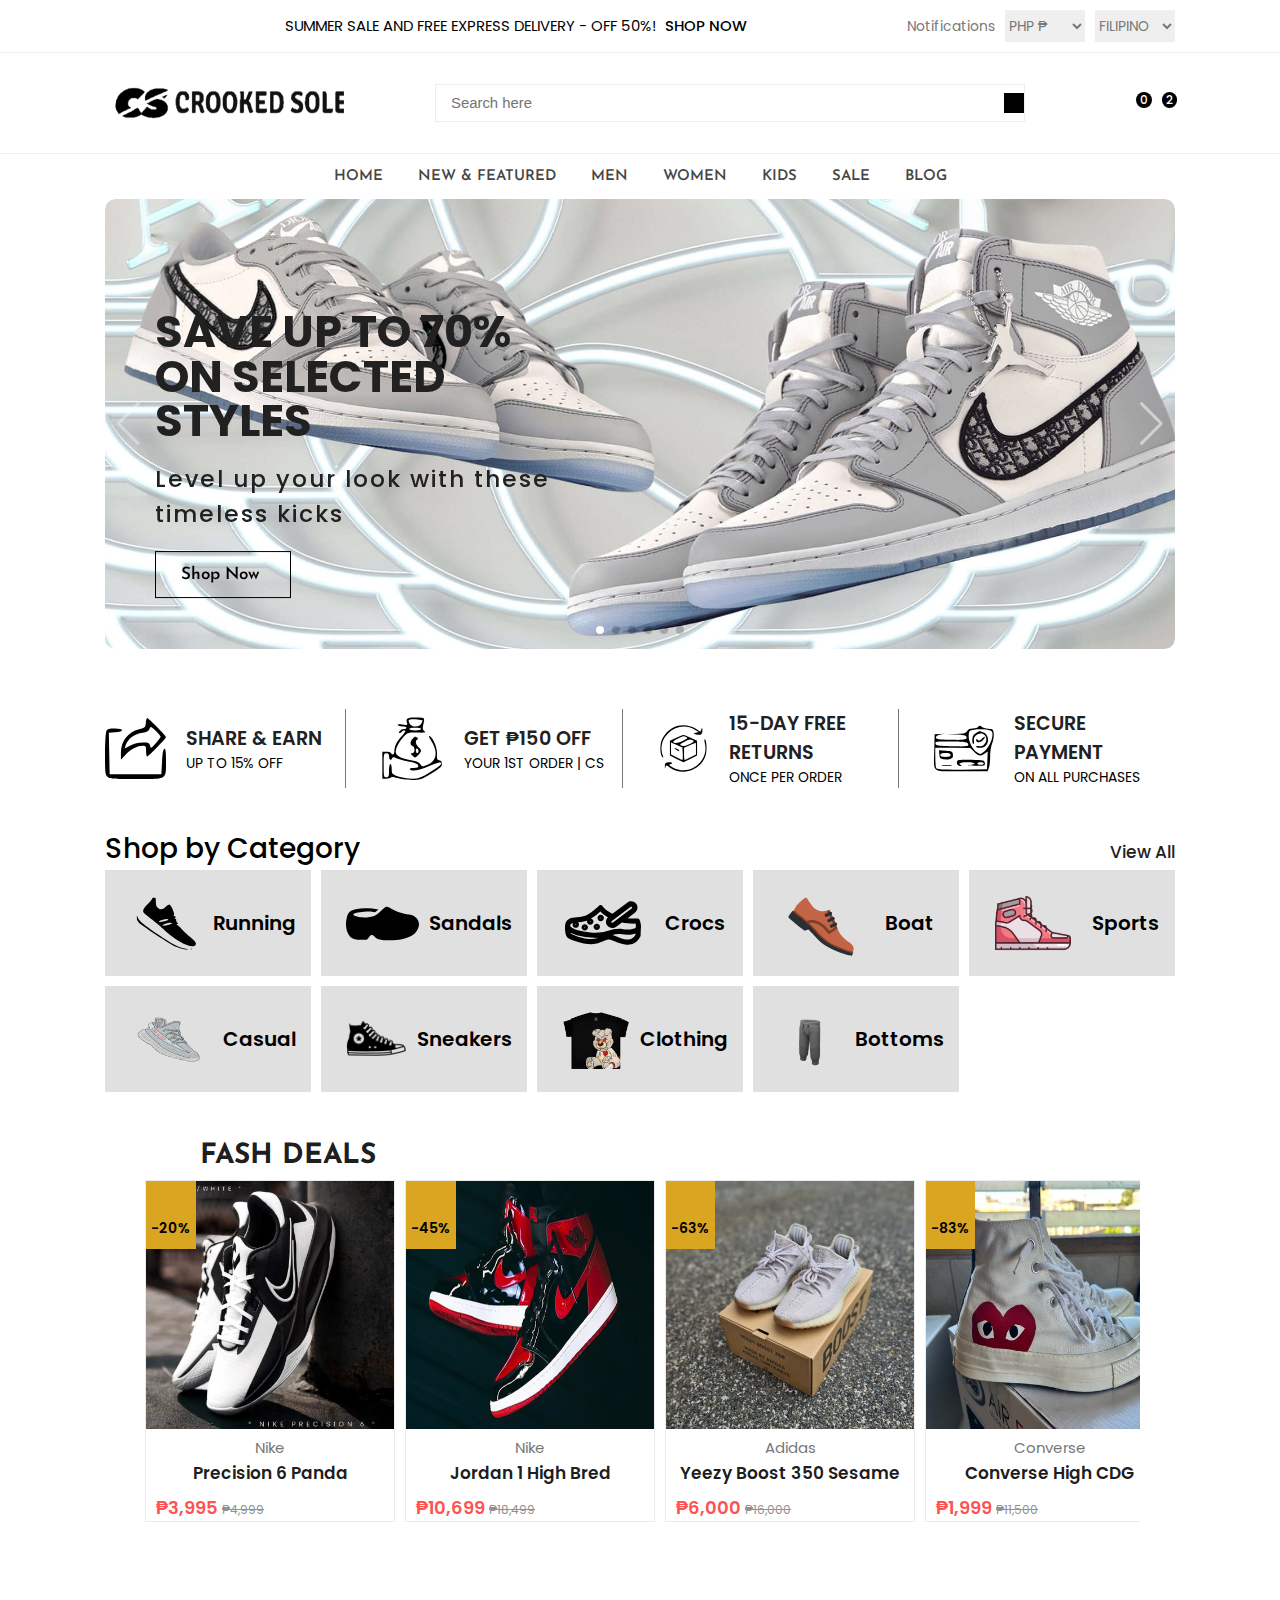
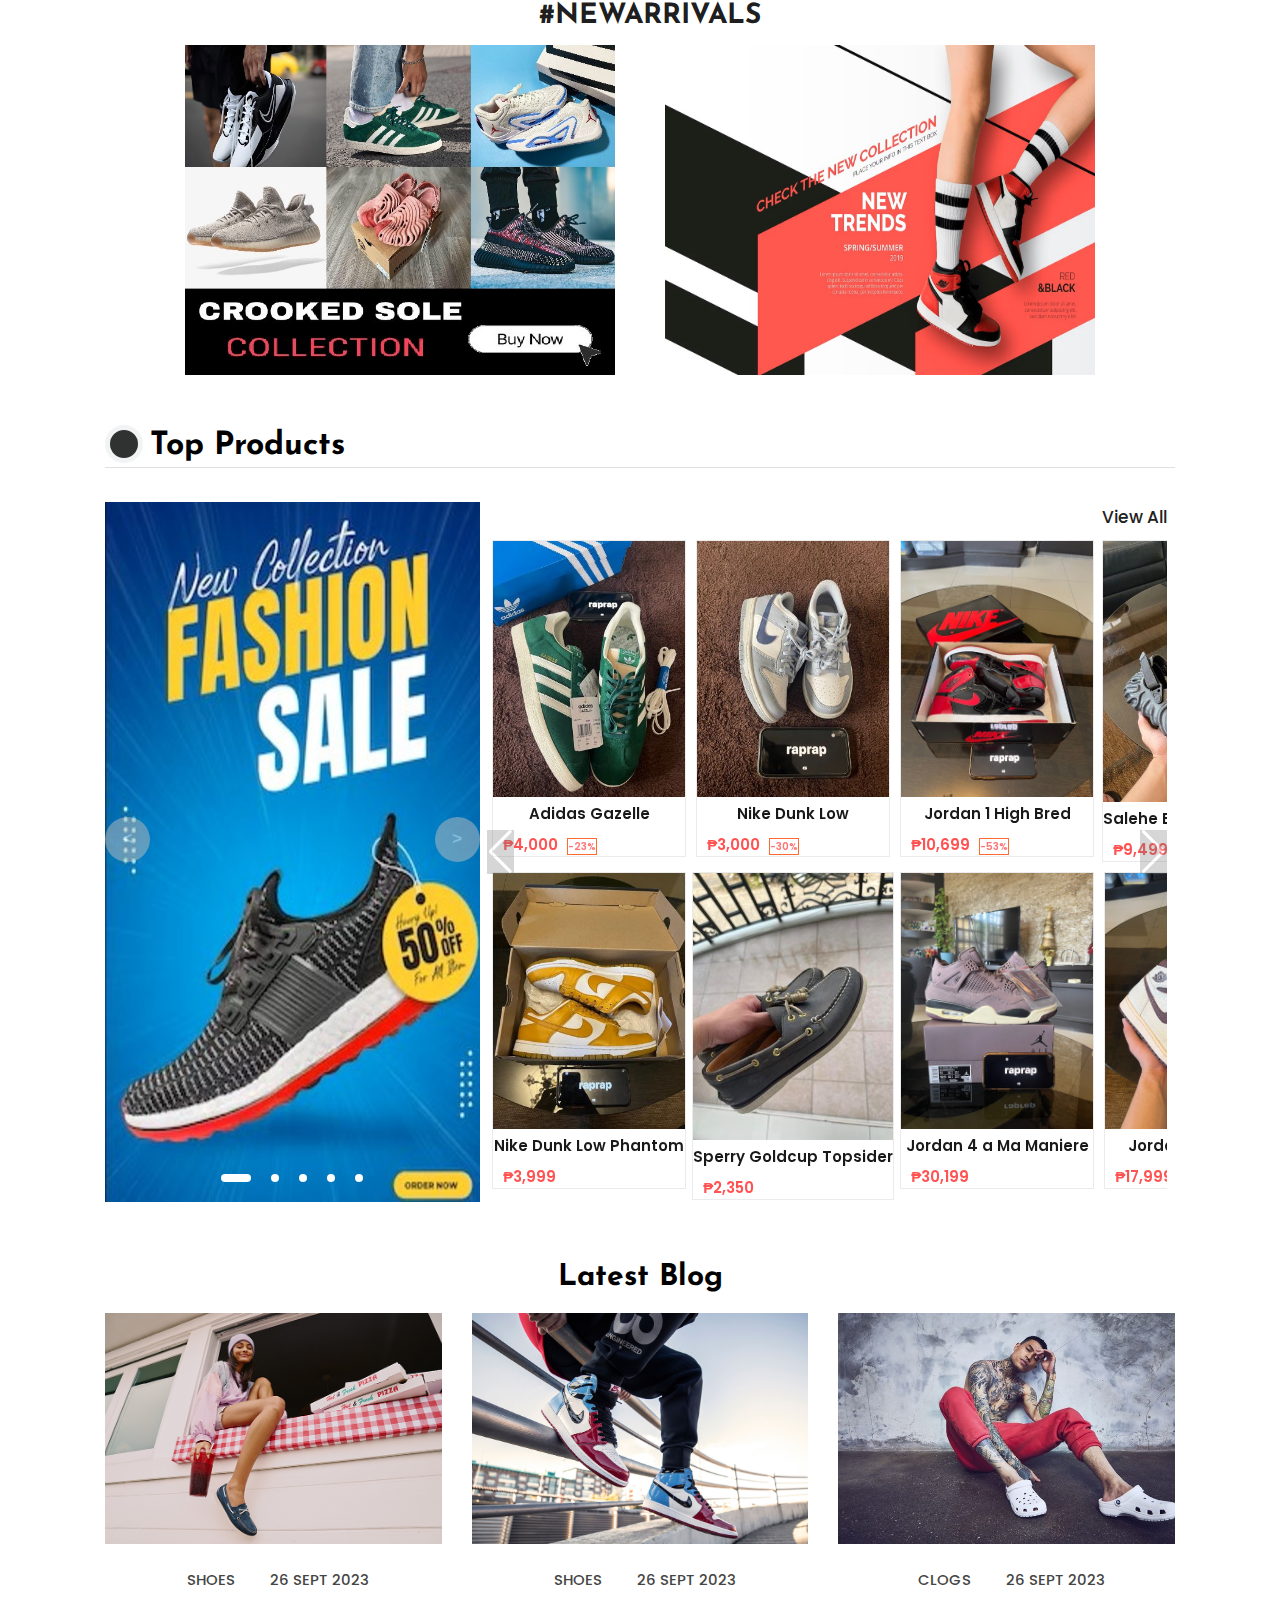
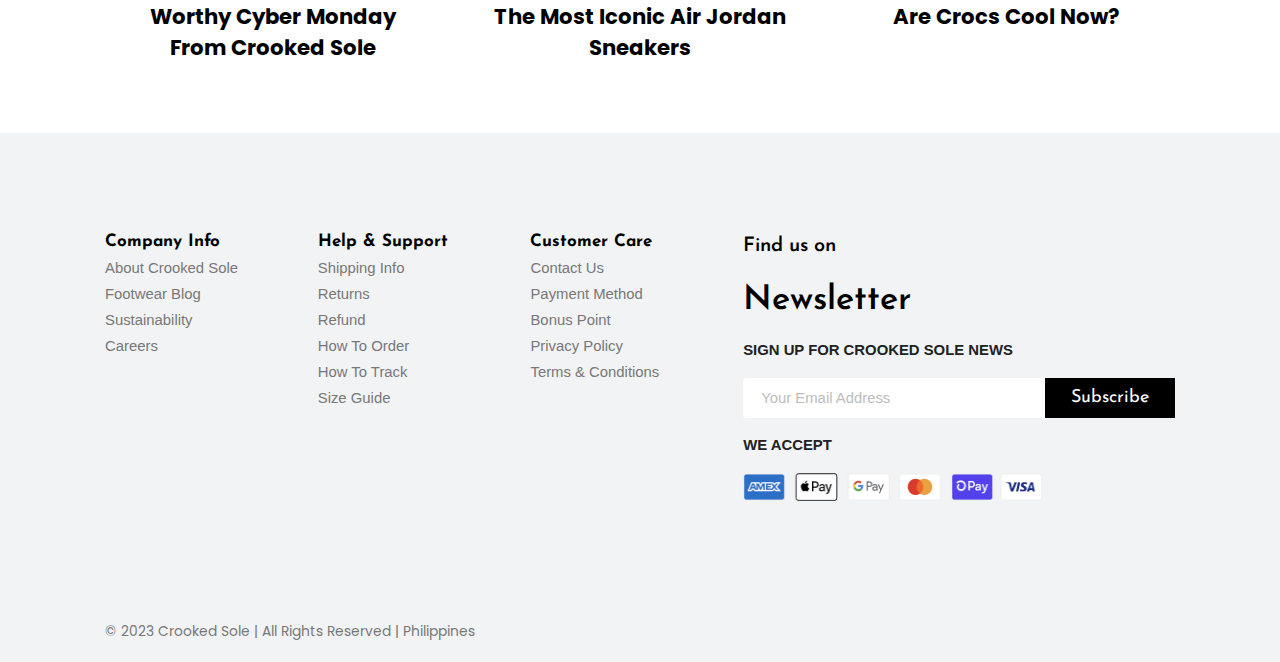
==== commit 38b1d45a: "Created shop page" ====
--- a/index.html
+++ b/index.html
@@ -636,11 +636,13 @@
     <div class="mobile-bottom-navigation">
       <button class="action-btn">
         <ion-icon name="menu-outline"></ion-icon>
+        <span>Menu</span>
       </button>
 
       <button class="cart-btn">
         <ion-icon name="cart-outline"></ion-icon>
         <span class="count">2</span>
+        <span>Cart</span>
       </button>
 
       <a href="">
@@ -660,7 +662,7 @@
 
     <nav class="mobile-navigation-menu has-scrollbar">
       <div class="menu-top">
-        <h2 class="menu-title">Menu</h2>
+        <img src="assets/img/logo-menu.jpg" alt="" class="menu-logo">
         <button class="menu-close-btn">
           <ion-icon name="close-outline"></ion-icon>
         </button>
@@ -843,7 +845,6 @@
   </header>
 
   <main>
-    <article>
       <section class="hero">
       </section>
 
@@ -904,7 +905,7 @@
           <div class="category-title">
             <h2 class="category-heading">Shop by Category</h2>
              <div class="grid-link" style="margin-top: 16px;">
-              <a href="#">View All</a>
+              <a href="shop.html">View All</a>
               <ion-icon name="arrow-forward-outline"></ion-icon>
              </div>
            </div>
@@ -913,7 +914,7 @@
               <div class="category-img-box">
                 <img src="./assets/img/icons/running-shoe.svg" alt="" width="76">
               </div>
-                <h3 class="category-item-title">Run</h3>  
+                <h3 class="category-item-title">Running</h3>  
             </div>
 
             <div class="category-item">
@@ -1111,7 +1112,7 @@
           </ul>
         </div>
       </section>  
-    </article>
+   
   </main>
 
   <footer class="footer">
--- a/assets/css/style.css
+++ b/assets/css/style.css
@@ -2,7 +2,7 @@
   --gray-x-11-gray: hsl(0, 0%, 74%);
   --gainsboro: hsl(0, 0%, 88%);
   --black_90: hsla(0, 0%, 0%, 0.9);
-  ---light-red: hsl(0, 100%, 66%);
+  --light-red: hsl(0, 100%, 66%);
   --cultured: hsl(200, 12%, 95%);
   --cultured_2: hsl(0, 0%, 93%);
   --white: hsl(0, 0%, 100%);
@@ -240,7 +240,6 @@
 .desktop-navigation-menu { display: none; }
 
 .header-main {
-  padding: 20px 0;
   border-bottom: 1px solid var(--cultured_2);
 }
 
@@ -256,22 +255,20 @@
   padding: 10px 15px;
   padding-right: 50px;
   border: 1px solid var(--cultured_2);
-  border-radius: var(--border-radius-md);
 }
 
 .search-field::webkit-search-cancel-button { display: none; }
 
 .search-btn {
-  background: var(--white);
+  background: var(--black);
   position: absolute;
-  top: 50%; right: 2px;
+  top: 50%; right: 1px;
   transform: translateY(-50%);
-  color: var(--onyx);
-  padding: 8px 15px;
+  color: var(--white);
+  font-size: 20px;
+  padding: 8px;
   transition: color .2s ease;
 }
-
-.search-btn:hover { color: var(--black); }
 
 .mobile-bottom-navigation {
   background: var(--white);
@@ -320,8 +317,19 @@
   border-radius: 20px;
 }
 
+.mobile-bottom-navigation .action-btn, .mobile-bottom-navigation .cart-btn {
+  display: flex;
+  flex-direction: column;
+}
+
+.mobile-bottom-navigation span {
+  font-weight: normal;
+  font-size: 14px;
+  color: var(--onyx);
+}
+
 .mobile-navigation-menu {
-  background: var(--white);
+  background: radial-gradient(circle at 24.1% 68.8%, rgb(50, 50, 50) 0%, rgb(0, 0, 0) 99.4%);
   position: fixed;
   top: 0; left: -100%;
   width: 100%;  height: 100vh;
@@ -335,6 +343,7 @@
   z-index: 20;
 }
 
+
 .mobile-navigation-menu.active {
   visibility: visible;
   left: 0;
@@ -407,18 +416,22 @@
   display: flex;
   align-items: center;
   justify-content: space-between;
-  border-bottom: 2px solid var(--cultured_2);
-}
-
-.menu-top .menu-title { 
-  font-size: var(--fs-4); 
-  font-weight: 600;
-}
+}
+
+.menu-top .menu-logo {
+  object-fit: cover;
+  width: 100px;
+  height: 50px;
+  transform: translateX(5%);
+}
+
+
 
 .menu-close-btn {
-  color: var(--black_13);
+  color: var(--white);
   font-size: var(--fs-4);
   font-weight: 600;
+  transform: translateX(1%);
 }
 
 .menu-close-btn ion-icon { --ionicon-stroke-width: 50px; }
@@ -435,7 +448,7 @@
 .mobile-menu-category-list .menu-category { border-bottom: 1px solid var(--cultured_2); }
 
 .mobile-menu-category-list .menu-title {
-  color: var(--onyx);
+  color: var(--cultured_2);
   font-size: var(--fs-6);
   font-weight: 500;
   padding: 12px 0;
@@ -444,7 +457,7 @@
 .accordion-menu > div { font-size: 14px; }
 
 .accordion-menu ion-icon {
-  color: var(--onyx);
+  color: var(--cultured_2);
   --ionicon-stroke-width: 90px;
 }
 
@@ -459,7 +472,7 @@
 .submenu-title {
   padding: 6px 0;
   font-size: var(--fs-6);
-  color: var(--silver);
+  color: var(--white);
   font-weight: 300;
 }
 
@@ -484,7 +497,7 @@
 .menu-bottom .menu-title {
   font-size: var(--fs-6);
   font-weight: 500;
-  color: var(--black_13);
+  color: var(--white);
   padding: 12px 0;
 }
 
@@ -508,9 +521,9 @@
 }
 
 .menu-social-container .social-link {
-  background: var(--cultured_2);
-  color: var(--black_13);
-  font-size: 20px;
+  background: none;
+  color: var(--white);
+  font-size: 30px;
   padding: 10px;
   border-radius: var(--border-radius-md);
 }
@@ -818,10 +831,11 @@
   color: var(--white);
   background-color: var(--black);
   border-radius: 50%;
+  transition: var(--transition-1);
 }
 
 .p-price .current {
-  color: var(---light-red);
+  color: var(--light-red);
   font-size: 18px;
   font-weight: 600;
 }
@@ -1008,14 +1022,22 @@
   width: 100%; height: 100%;
 }
 
-.products .sale-text-box .p-title { font-size: 15px; }
-
-.products .sale-text-box .p-price span { font-size: 15px; }
+.products .sale-text-box .p-title { 
+  font-size: 15px; 
+  white-space: nowrap;
+  overflow: hidden;
+  text-overflow: ellipsis;
+}
+
+.products .sale-text-box .p-price span { 
+  font-size: 15px; 
+  color: var(--light-red);
+}
 
 .products .sale-text-box .p-price .before { 
   text-decoration: none;
   font-size: 10px;
-  color: var(---light-red);
+  color: var(--light-red);
   border: 1px solid orangered;
   font-weight: 600;
   margin-left: 5px;
@@ -1659,7 +1681,7 @@
 
   .new-arrivals .img-container a img { width: 450px; height: 350px; }
 
-  .grid { max-width: 600px; }
+  .grid { max-width: 615px; }
 
   .slider { 
     display: flex;
@@ -1691,6 +1713,9 @@
 }
 
 @media (min-width: 1200px) {
+  .container { max-width: 1100px; }
+
+  .search-btn { padding: 10px; }
 
   .category-item-container {
     display: grid;
@@ -1701,12 +1726,14 @@
     flex: 1; 
     min-width: unset;
   }
+
+  .grid { max-width: 680px; }
 }
 
 @media (min-width: 1400px) {
   html { font-size: 18px; }
 
-  .container { max-width: 1500px; }
+  .container { max-width: 1510px; }
 
   .new-arrivals .container,
   .sale-slider .container { max-width: 1700px; }
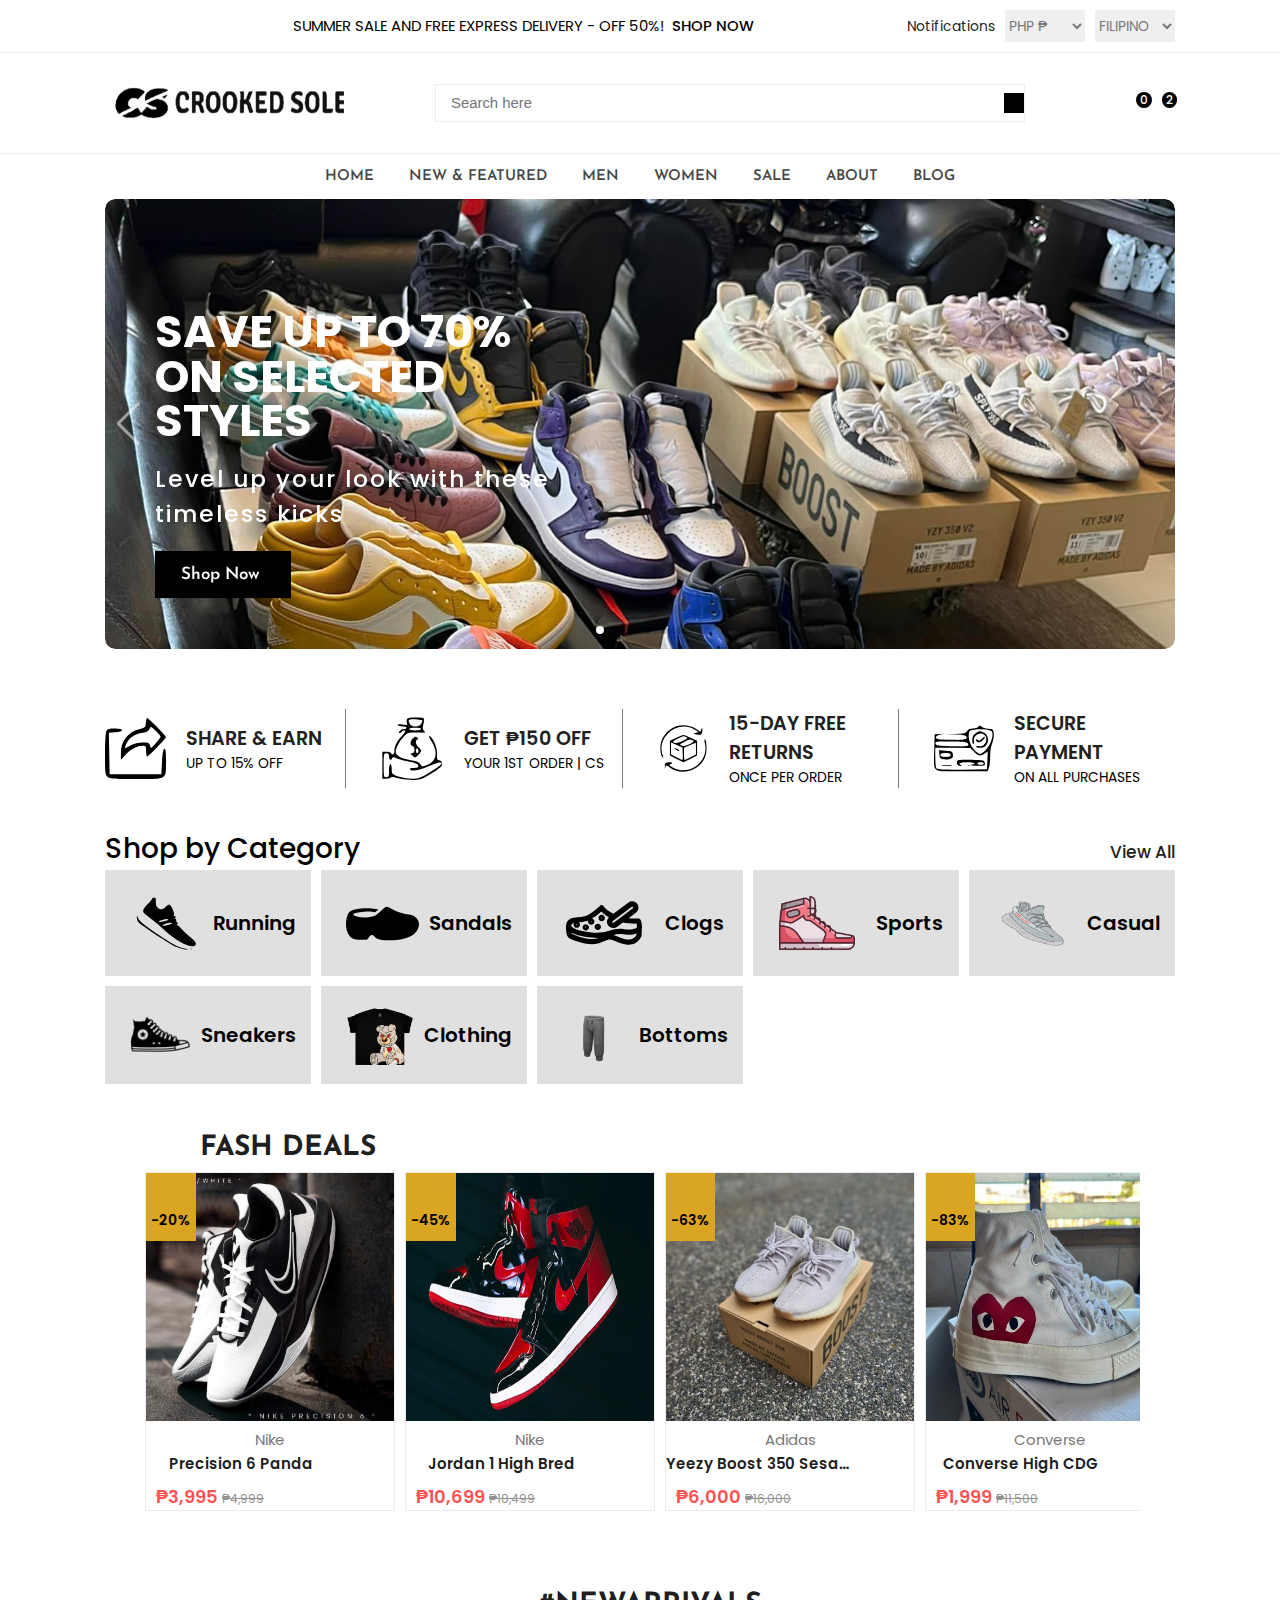
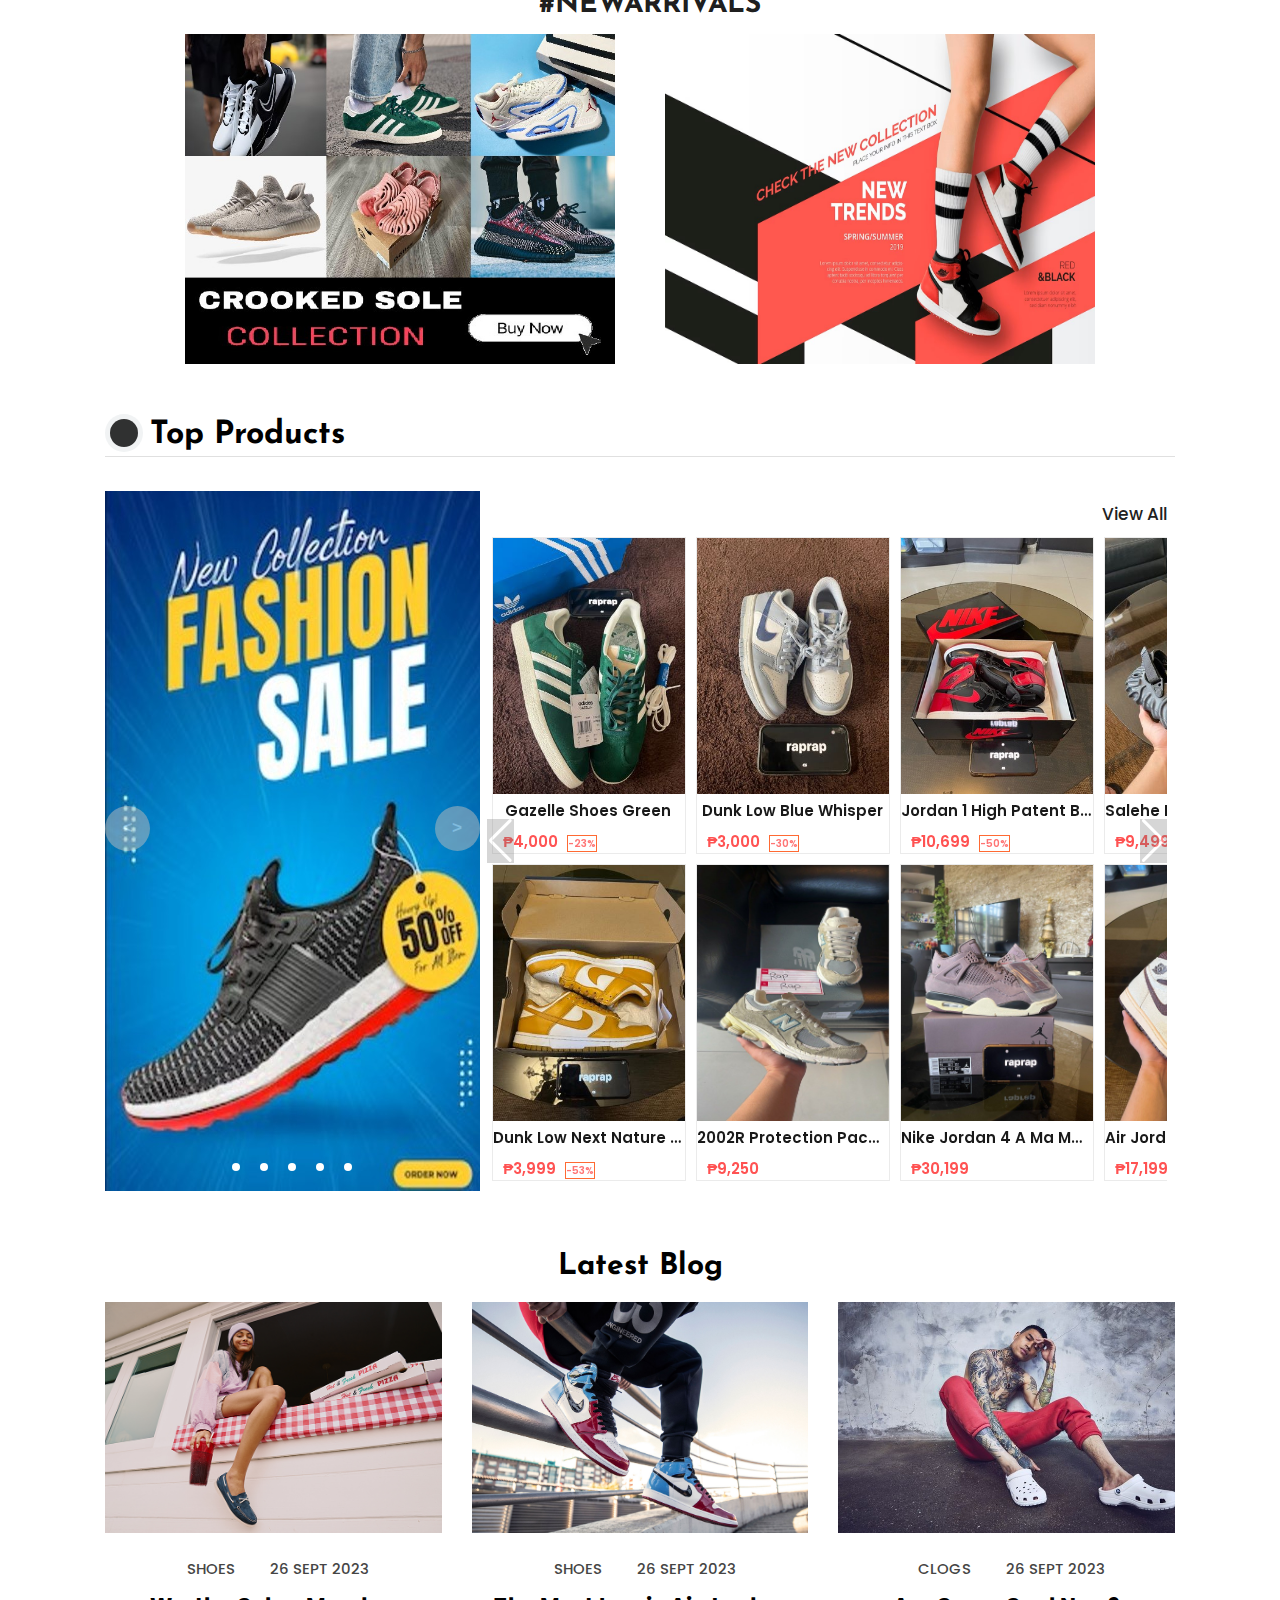
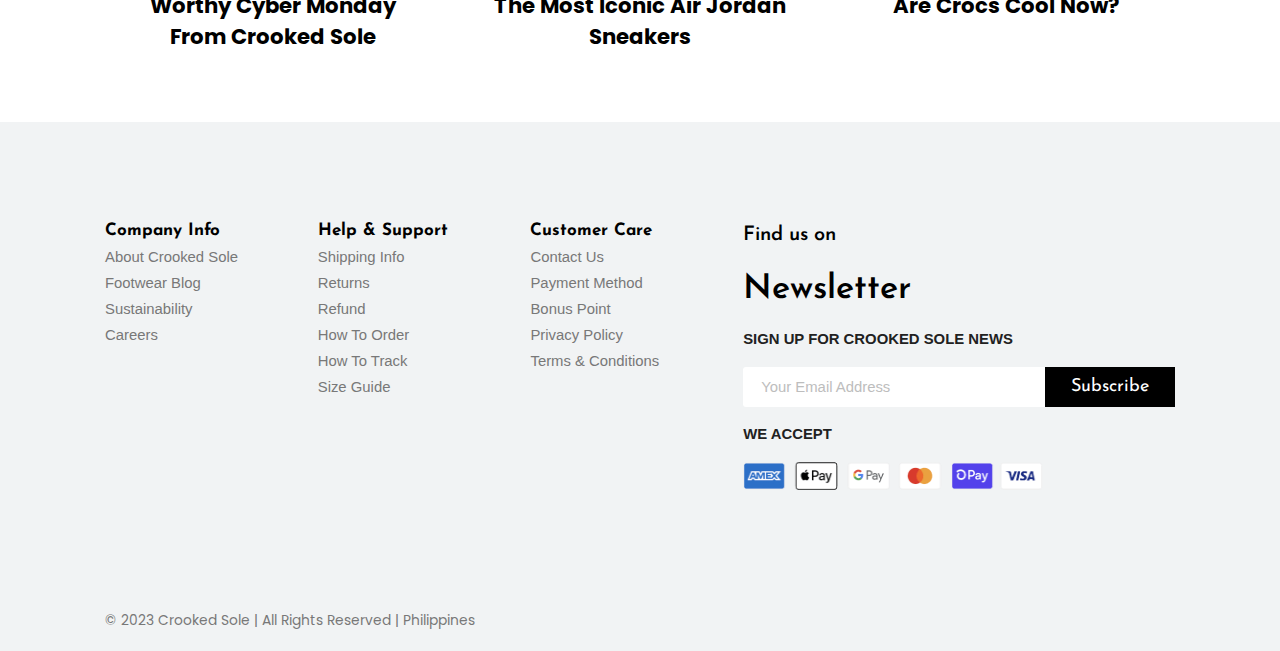
==== commit bb8b851c: "Add product details" ====
--- a/index.html
+++ b/index.html
@@ -30,6 +30,11 @@
           <li>
             <a href="https://www.instagram.com/crooked_sole" target="blank" class="social-link">
               <ion-icon name="logo-instagram"></ion-icon>
+            </a>
+          </li>
+          <li>
+            <a href="https://www.tiktok.com/@crooked_solee?_t=8ih6Ffw5Fdy&_r=1&fbclid=IwAR3ZwFCW7pm2G47nrJCk75XwDPZ3-ovvODfux26G_E-kvIIfS6498iSA-uU" target="blank" class="social-link">
+              <ion-icon name='logo-tiktok'></ion-icon>
             </a>
           </li>
         </ul>
@@ -77,7 +82,7 @@
           <img src="./assets/img/logo.png" alt="Crooked Sole" width="250" height="50">
         </a>
         <div class="header-search-container">
-          <input type="search" name="search" class="search-field" placeholder="Search here">
+          <input type="search" name="search" class="search-field" id="searchField" placeholder="Search here">
           <button class="search-btn">
             <ion-icon name="search-outline"></ion-icon>
           </button>
@@ -427,143 +432,7 @@
             </div>
           </li>
 
-          <li class="menu-category">
-            <a href="#" class="menu-title">Kids</a>
-            <div class="dropdown-panel">
-
-              <ul class="dropdown-panel-list">
-                <li class="menu-title">
-                  <a href="#">Featured</a>
-                </li>
-                <li class="panel-list-item">
-                  <a href="#">New Sneakers</a>
-                </li>
-                <li class="panel-list-item">
-                  <a href="#">Bestsellers</a>
-                </li>
-                <li class="panel-list-item">
-                  <a href="#">Member Exclusive</a>
-                </li>
-                <li class="panel-list-item">
-                  <a href="#">Yeezy</a>
-                </li>
-                <li class="panel-list-item">
-                  <a href="#">Back to School</a>
-                </li>
-                <li class="panel-list-item">
-                  <a href="#">Jordan</a>
-                </li>
-                <li class="panel-list-item">
-                  <a href="#">Last Sizes Available</a>
-                </li>
-                <li class="panel-list-item">
-                  <a href="#">Sale</a>
-                </li>
-              </ul>
-
-              <ul class="dropdown-panel-list">
-                <li class="menu-title">
-                  <a href="#">Boys' Shoes</a>
-                </li>
-                <li class="panel-list-item">
-                  <a href="#">All Shoes</a>
-                </li>
-                <li class="panel-list-item">
-                  <a href="#">Older boys(7-14 years old)</a>
-                </li>
-                <li class="panel-list-item">
-                  <a href="#">Younger boys(4-7 years old)</a>
-                </li>
-                <li class="panel-list-item">
-                  <a href="#">Babies (0-4 years old)</a>
-                </li>
-                <li class="panel-list-item">
-                  <a href="#">Casual</a>
-                </li>
-                <li class="panel-list-item">
-                  <a href="#">Running</a>
-                </li>
-                <li class="panel-list-item">
-                  <a href="#">Basketball</a>
-                </li>
-                <li class="panel-list-item">
-                  <a href="#">Clogs and Slides</a>
-                </li>
-              </ul>
-
-              <ul class="dropdown-panel-list">
-                <li class="menu-title">
-                  <a href="#">Girls' Shoes</a>
-                </li>
-                <li class="panel-list-item">
-                  <a href="#">All Shoes</a>
-                </li>
-                <li class="panel-list-item">
-                  <a href="#">Older girls(7-14 years old)</a>
-                </li>
-                <li class="panel-list-item">
-                  <a href="#">Younger girls(4-7 years old)</a>
-                </li>
-                <li class="panel-list-item">
-                  <a href="#">Babies (0-4 years old)</a>
-                </li>
-                <li class="panel-list-item">
-                  <a href="#">Casual</a>
-                </li>
-                <li class="panel-list-item">
-                  <a href="#">Running</a>
-                </li>
-                <li class="panel-list-item">
-                  <a href="#">Basketball</a>
-                </li>
-                <li class="panel-list-item">
-                  <a href="#">Clogs and Slides</a>
-                </li>
-              </ul>
-
-              <ul class="dropdown-panel-list">
-                <li class="menu-title">
-                  <a href="#">Clothing</a>
-                </li>
-                <li class="panel-list-item">
-                  <a href="#">All Clothing</a>
-                </li>
-                <li class="panel-list-item">
-                  <a href="#">Performance Essentials</a>
-                </li>
-                <li class="panel-list-item">
-                  <a href="#">Tops & T-Shirts</a>
-                </li>
-                <li class="panel-list-item">
-                  <a href="#">Shorts</a>
-                </li>
-                <li class="panel-list-item">
-                  <a href="#">Hoodies and Sweatshirts</a>
-                </li>
-                <li class="panel-list-item">
-                  <a href="#">Modest Wear</a>
-                </li>
-                <li class="panel-list-item">
-                  <a href="#">Pants and Leggings</a>
-                </li>
-              </ul>
-
-              <ul class="dropdown-panel-list">
-                <li class="menu-title">
-                  <a href="#">Kids By Age</a>
-                </li>
-                <li class="panel-list-item">
-                  <a href="#">Older kids(7-14 years old)</a>
-                </li>
-                <li class="panel-list-item">
-                  <a href="#">Younger kids(4-7 years old)</a>
-                </li>
-                <li class="panel-list-item">
-                  <a href="#">Babies and Toddlers(0-4 years old)</a>
-                </li>
-              </ul>
-            </div>
-          </li>
+         
 
           <li class="menu-category">
             <a href="#" class="menu-title">Sale</a>
@@ -626,6 +495,9 @@
           </li>
 
           <li class="menu-category">
+            <a href="#" class="menu-title">About</a>
+          </li>
+          <li class="menu-category">
             <a href="#" class="menu-title">Blog</a>
           </li>
 
@@ -636,28 +508,26 @@
     <div class="mobile-bottom-navigation">
       <button class="action-btn">
         <ion-icon name="menu-outline"></ion-icon>
-        <span>Menu</span>
       </button>
 
       <button class="cart-btn">
         <ion-icon name="cart-outline"></ion-icon>
         <span class="count">2</span>
-        <span>Cart</span>
       </button>
-
-      <a href="">
-        <div class="icon-plus black w25"></div>
-      </a>
-
       
       <button class="wishlist-btn">
         <ion-icon name="heart-outline"></ion-icon>
         <span class="count">0</span>
       </button>
+      <button class="profile-btn">
+        <ion-icon name="person-outline"></ion-icon>
+      </button>
+      <a href="#">
+        <button class="home-btn">
+          <ion-icon name="home-outline"></ion-icon>
+        </button>
+      </a>
       
-      <button class="home-btn">
-        <ion-icon name="home-outline"></ion-icon>
-      </button>
     </div>
 
     <nav class="mobile-navigation-menu has-scrollbar">
@@ -752,31 +622,6 @@
 
         <li class="menu-category">
           <button class="accordion-menu">
-            <p class="menu-title">Kids</p>
-            <div>
-              <ion-icon name="add-outline" class="add-icon"></ion-icon>
-              <ion-icon name="remove-outline" class="remove-icon"></ion-icon>
-            </div>
-          </button>
-
-          <ul class="submenu-category-list">
-            <li class="submenu-category">
-              <a href="#" class="submenu-title">Featured</a>
-            </li>
-            <li class="submenu-category">
-              <a href="#" class="submenu-title">Boys' Shoes</a>
-            </li>
-            <li class="submenu-category">
-              <a href="#" class="submenu-title">Girls' Shoes</a>
-            </li>
-            <li class="submenu-category">
-              <a href="#" class="submenu-title">Kids By Age</a>
-            </li>
-          </ul>
-        </li>
-
-        <li class="menu-category">
-          <button class="accordion-menu">
             <p class="menu-title">Sale</p>
             <div>
               <ion-icon name="add-outline" class="add-icon"></ion-icon>
@@ -801,6 +646,10 @@
               <a href="#" class="submenu-title">40% Off and up</a>
             </li>
           </ul>
+        </li>
+
+        <li class="menu-category">
+          <a href="#" class="menu-title">About</a>
         </li>
 
         <li class="menu-category">
@@ -839,6 +688,11 @@
               <ion-icon name="logo-instagram"></ion-icon>
             </a>
           </li>
+          <li>
+            <a href="https://www.tiktok.com/@crooked_solee?_t=8ih6Ffw5Fdy&_r=1&fbclid=IwAR3ZwFCW7pm2G47nrJCk75XwDPZ3-ovvODfux26G_E-kvIIfS6498iSA-uU" target="blank" class="social-link">
+              <ion-icon name='logo-tiktok'></ion-icon>
+            </a>
+          </li>
         </ul>
       </div>
     </nav>
@@ -928,14 +782,7 @@
               <div class="category-img-box">
                 <img src="./assets/img/icons/crocs.svg" alt="" width="76">
               </div>
-                <h3 class="category-item-title">Crocs</h3>  
-            </div>
-
-            <div class="category-item">
-              <div class="category-img-box">
-                <img src="./assets/img/icons/boat.svg" alt="" width="66">
-              </div>
-                <h3 class="category-item-title">Boat</h3>  
+                <h3 class="category-item-title">Clogs</h3>  
             </div>
 
             <div class="category-item">
@@ -1183,13 +1030,18 @@
           <p class="socials-title">Find us on</p>
           <ul class="socials-list">
             <li>
-              <a href="#" class="social-link">
+              <a href="https://www.facebook.com/CrookedSole" target="_blank" class="social-link">
                 <ion-icon name="logo-facebook"></ion-icon>
               </a>
             </li>
             <li>
-              <a href="#" class="social-link">
+              <a href="https://www.instagram.com/crooked_sole"  target="_blank" class="social-link">
                 <ion-icon name="logo-instagram"></ion-icon>
+              </a>
+            </li>
+            <li>
+              <a href="https://www.tiktok.com/@crooked_solee?_t=8ih6Ffw5Fdy&_r=1&fbclid=IwAR3ZwFCW7pm2G47nrJCk75XwDPZ3-ovvODfux26G_E-kvIIfS6498iSA-uU" target="_blank" class="social-link">
+                <ion-icon name='logo-tiktok'></ion-icon>
               </a>
             </li>
           </ul>
@@ -1221,6 +1073,6 @@
   <script type="module" src="https://unpkg.com/ionicons@5.5.2/dist/ionicons/ionicons.esm.js"></script>
   <script src="https://cdn.jsdelivr.net/npm/swiper@10/swiper-bundle.min.js"></script>
   <script src="https://cdnjs.cloudflare.com/ajax/libs/jquery/3.7.1/jquery.min.js"></script>
-  <script type="module" src="./assets/js/main.js"></script>
+  <script type="module" src="./assets/js/main.js" async></script>
 </body>
 </html>--- a/assets/css/style.css
+++ b/assets/css/style.css
@@ -141,10 +141,7 @@
   opacity: .8;
 }
 
-.flexwrap {
-  display: flex;
-  flex-wrap: wrap;
-}
+
 
 
 /*-----------------------------------*\
@@ -153,10 +150,6 @@
 
 .container { padding-inline: 15px; }
 
-.container__2 {
-  max-width: 1280px;
-  margin: 0 auto; padding: 0 15px;
-}
 
 
 .has-scrollbar { padding-bottom: 5px; }
@@ -199,7 +192,7 @@
 .product-scrollbar::-webkit-scrollbar-button { width: calc(25% - 40px); }
 
 
-.btn {
+.btn, .btn-red, .btn-green {
   background: var(--background, var(--black));
   color: var(--color, var(--white));
   font-family: var(--ff-josefin-sans);
@@ -218,16 +211,14 @@
   --color: var(--black);
 }
 
+.btn-red { background: #a70000; }
+
+.btn-green { 
+  background: #228B22;
+  border-color: transparent;
+}
+
 .btn-secondary:is(:hover, :focus) { --background: hsla(0, 0%, 0%, 0.1); }
-
-.image-contain {
-  width: 100%; height: 100%;
-  object-fit: contain;
-  object-position: center;
-  transition: var(--transition-2);
-}
-
-.w-100 { width: 100%; }
 
 
 
@@ -241,6 +232,7 @@
 
 .header-main {
   border-bottom: 1px solid var(--cultured_2);
+  padding-block: 20px;
 }
 
 
@@ -291,7 +283,6 @@
 .mobile-bottom-navigation .profile-btn,
 .mobile-bottom-navigation .cart-btn,
 .mobile-bottom-navigation .home-btn,
-.mobile-bottom-navigation .products-btn,
 .header-user-actions .profile-btn, 
 .header-user-actions .wishlist-btn,
 .header-user-actions .cart-btn {
@@ -349,67 +340,6 @@
   left: 0;
 }
 
-.icon-plus {
-  width: 50px;
-  height: 50px;
-  -webkit-border-radius: 10px;
-  -moz-border-radius: 10px;
-  border-radius: 10px;
-  position: relative;
-}
-
-.icon-plus.w25 {
-  width: 25px;
-  height: 25px;
-  -webkit-border-radius: 5px;
-  -moz-border-radius: 5px;
-  border-radius: 5px;
-}
-
-.icon-plus.w25:after {
-  width: 18px;
-  height: 4px;
-  left: 4px;
-  top: 11px;
-}
-
-.icon-plus.w25:before {
-  width: 4px;
-  height: 18px;
-  left: 11px;
-  top: 4px;
-}
-
-
-
-.icon-plus.black {
-  background: var(--black);
-}
-
-.icon-plus:after,
-.icon-plus:before {
-  content: '';
-  position: absolute;
-  background: #FFF;
-  -webkit-border-radius: 5px;
-  -moz-border-radius: 5px;
-  border-radius: 5px;
-}
-
-.icon-plus:after {
-  width: 25px;
-  height: 6px;
-  left: 11px;
-  top: 20px;
-}
-
-.icon-plus:before {
-  width: 6px;
-  height: 25px;
-  left: 20px;
-  top: 11px;
-}
-
 .menu-top {
   padding-bottom: 15px;
   margin-bottom: 10px;
@@ -532,7 +462,10 @@
  * #HERO
 \*-----------------------------------*/
 
-.hero { margin: 30px 0; }
+.hero { 
+  margin: 30px 0;
+  cursor: grab;
+}
 
 .swiper-container {
   position: relative;
@@ -557,7 +490,6 @@
   width: 100%; height: 100%;
   object-fit: cover;
   object-position: left;
-  cursor: pointer;
 }
 
 .hero-content {
@@ -566,7 +498,6 @@
   bottom: 0; right: 25px; left: 25px;
   padding: 20px 25px;
   border-radius: var(--border-radius-md);
-  transform: translateY(-40%);
 }
 
 .hero-title {
@@ -586,7 +517,6 @@
 }
 
 
-
 .hero .btn {
   font-size: var(--fs-10); 
   font-weight: 600;
@@ -596,6 +526,7 @@
   color: var(--white);
   background-color: var(--black);
 }
+
 
 .swiper-slide:last-of-type .hero-text { color: var(--white); }
 
@@ -925,7 +856,6 @@
 .products-heading .circle { top: -5px; }
 
 .wrapper {
-  flex-wrap: wrap;
   justify-content: center;
   display: flex;
   align-items: center;
@@ -1017,16 +947,17 @@
 .product-swiper-slide {
   display: flex;
   justify-content: center;
-  flex-wrap: wrap;
   align-items: center;
   width: 100%; height: 100%;
 }
 
-.products .sale-text-box .p-title { 
+
+.sale-text-box .p-title { 
   font-size: 15px; 
+  max-width: 190px;
+  text-overflow: ellipsis;
+  overflow: hidden;
   white-space: nowrap;
-  overflow: hidden;
-  text-overflow: ellipsis;
 }
 
 .products .sale-text-box .p-price span { 
@@ -1168,6 +1099,11 @@
 }
 
 .blog-card .blog-meta-link:is(:hover, :focus) { color: var(--black_90); }
+
+
+/*-----------------------------------*\
+ * #ABOUT CROOKED SOLE
+\*-----------------------------------*/
 
 
 /*-----------------------------------*\
@@ -1281,6 +1217,10 @@
  * #MEDIA QUERIES
 \*-----------------------------------*/
 
+@media (min-width: 370px) {
+  .hero-content { transform: translateY(-40%); }
+}
+
 
 @media (min-width: 480px) {
   :root { --fs-1: 1.875rem; }
@@ -1349,7 +1289,7 @@
   .header-top-actions ion-icon,
   .header-top-actions a { 
     font-size: var(--fs-8); 
-    color: var(--silver);
+    color: var(--black_90);
     cursor: pointer;
   }
 
@@ -1420,7 +1360,7 @@
   }
 
 
-  .header-top-actions ion-icon:hover,
+  .header-top-actions i:hover,
   .header-top-actions a:hover {
     color: var(--black);
   }
@@ -1445,6 +1385,8 @@
 
   /* HERO */
   .swiper-slide { aspect-ratio: 4 / 2; }
+
+  .swiper-slide:nth-child(1) .hero-text { color: var(--white); }
 
   .hero-content { background: none; }
 
@@ -1758,4 +1700,8 @@
   .product-swiper-slide { width: 20%; height: 20%;}
 
   .slider { width: 25%; }
+
+  .product-images { transform: translateX(10%); }
+
+  .product-preview img { width: 80%; }
 }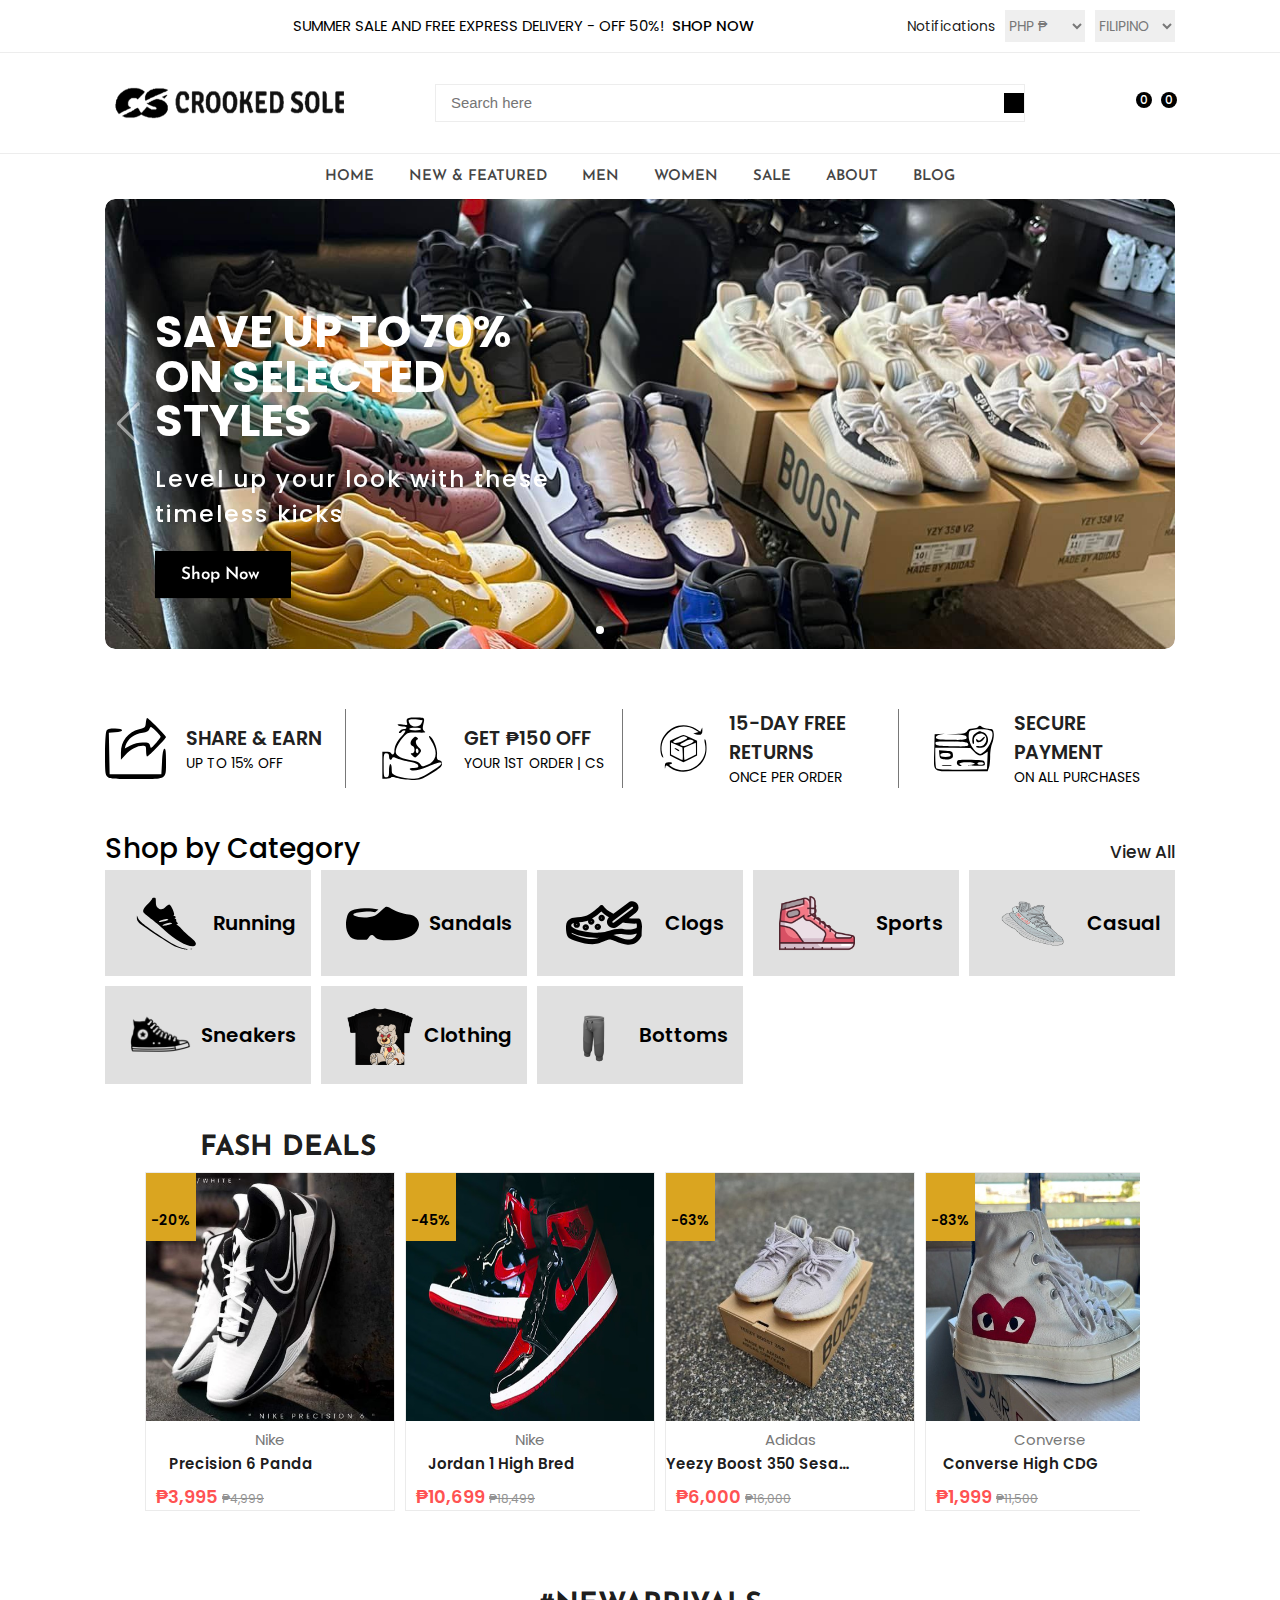
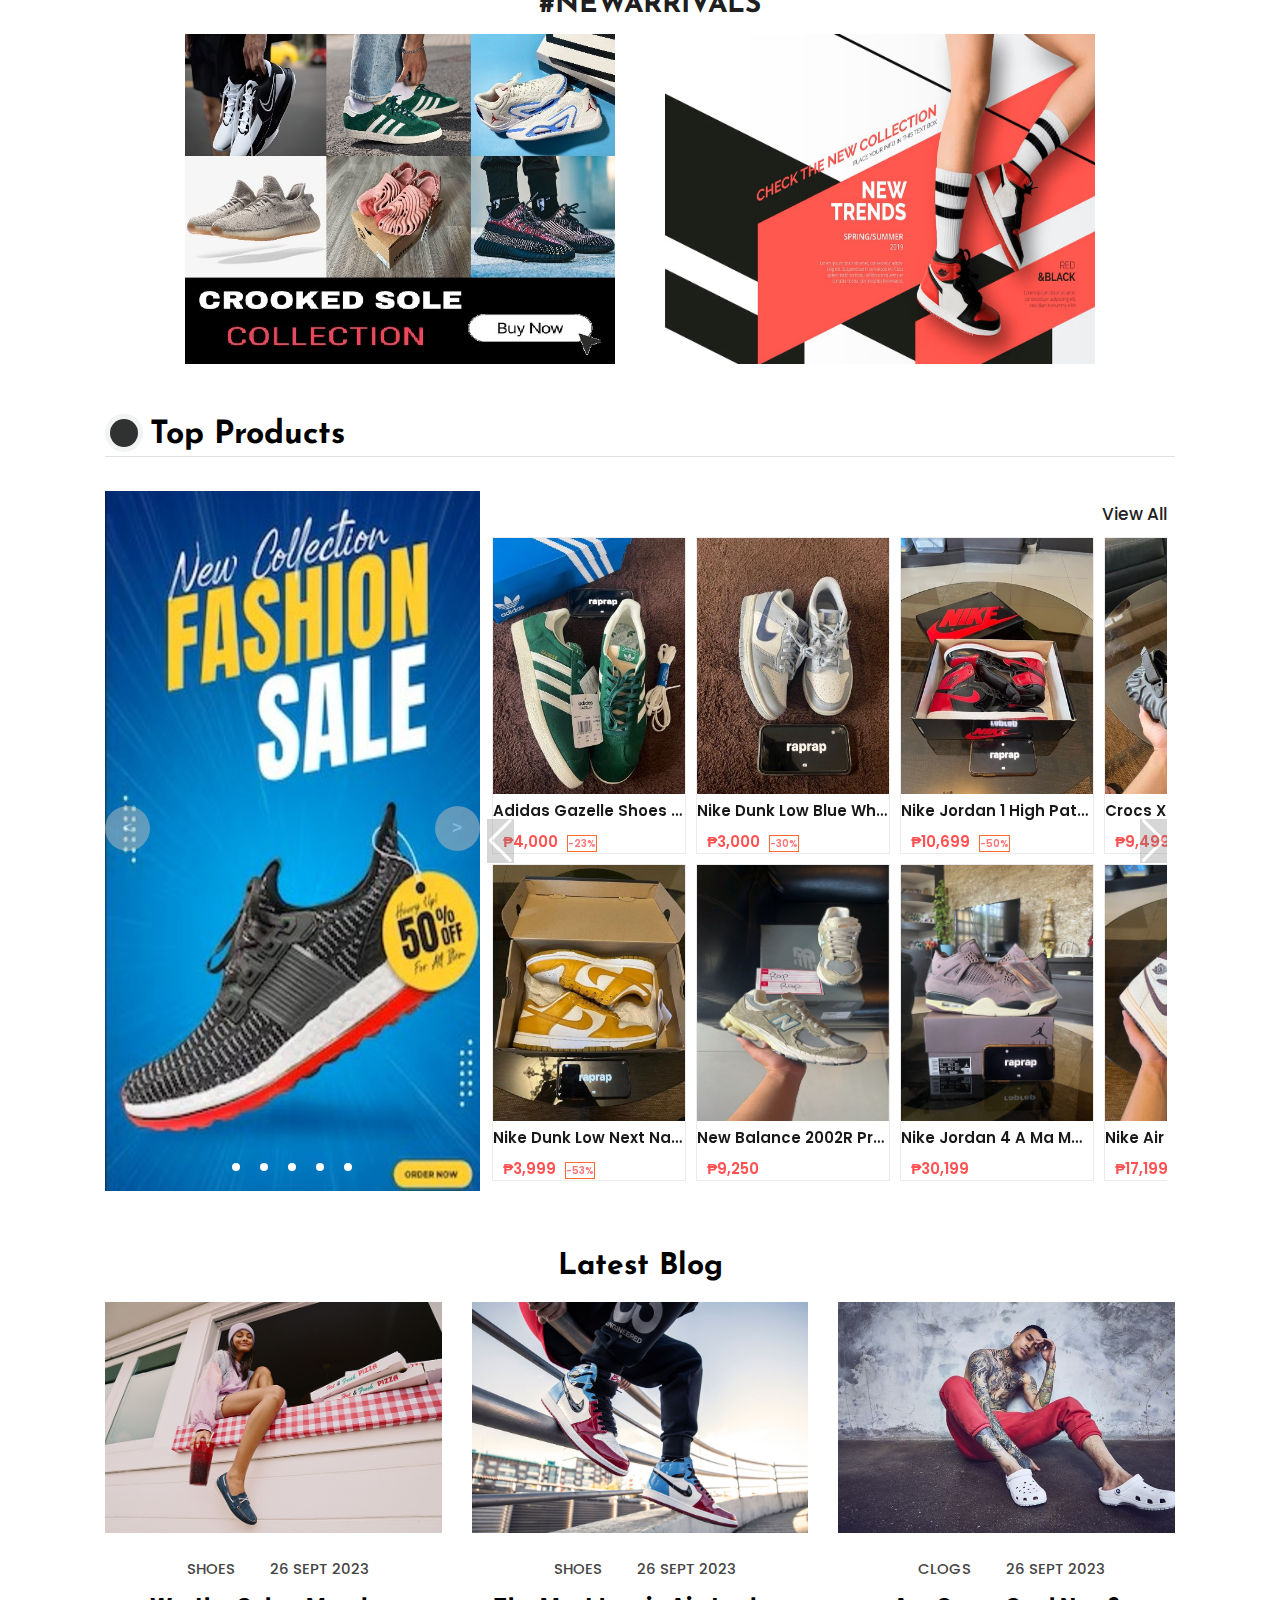
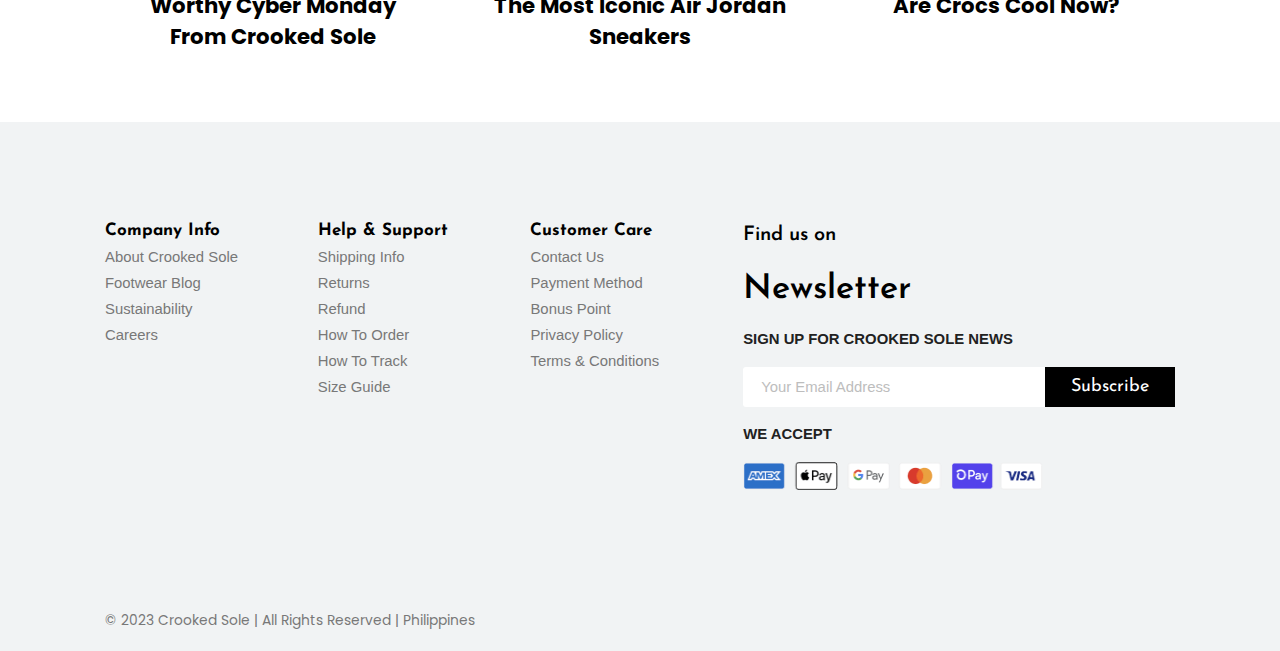
==== commit 5ee6210a: "*" ====
--- a/index.html
+++ b/index.html
@@ -97,7 +97,7 @@
           </button>
           <button class="cart-btn">
             <ion-icon name="cart-outline"></ion-icon>
-            <span class="count">2</span>
+            <span class="count">0</span>
           </button>
 
         </div>
--- a/assets/css/style.css
+++ b/assets/css/style.css
@@ -3,6 +3,7 @@
   --gainsboro: hsl(0, 0%, 88%);
   --black_90: hsla(0, 0%, 0%, 0.9);
   --light-red: hsl(0, 100%, 66%);
+  --green: hsl(120, 100%, 31%);
   --cultured: hsl(200, 12%, 95%);
   --cultured_2: hsl(0, 0%, 93%);
   --white: hsl(0, 0%, 100%);
@@ -214,7 +215,7 @@
 .btn-red { background: #a70000; }
 
 .btn-green { 
-  background: #228B22;
+  background: var(--green);
   border-color: transparent;
 }
 
@@ -458,6 +459,52 @@
   border-radius: var(--border-radius-md);
 }
 
+
+/*-----------------------------------*\
+ * #CART HEADER
+\*-----------------------------------*/
+
+.cart-header {
+  
+}
+
+.cart-header-wrapper {
+  display: flex;
+  justify-content: space-between;
+  align-items: center;
+}
+
+.cart-header-right {
+  display: flex;
+  align-items: center;
+  gap: 20px;
+}
+
+.secure-checkout, .back-to-shop {
+  display: flex;
+  align-items: center;
+  gap: 5px;
+}
+
+.secure-checkout i {
+  background-color: var(--green);
+  color: var(--white);
+  font-size: 13px;
+  border-radius: 50%;
+  padding: 5px;
+}
+
+
+
+.secure-text, .bts-text {
+  font-size: 14px;
+  color: #003000;
+  font-weight: normal;
+  text-transform: uppercase;
+}
+
+.bts-text:is(:hover, :focus) { text-decoration: underline; }
+
 /*-----------------------------------*\
  * #HERO
 \*-----------------------------------*/
@@ -1104,6 +1151,187 @@
 /*-----------------------------------*\
  * #ABOUT CROOKED SOLE
 \*-----------------------------------*/
+
+
+
+/*-----------------------------------*\
+ * #CART
+\*-----------------------------------*/
+
+
+.cart { background: var(--cultured); }
+
+.cart-upper-text {
+  padding-block: 20px;
+  text-align: center;
+  font-size: 16px;
+  color: var(--silver);
+}
+
+.cart-upper-text span { color: var(--black); }
+
+.cart-wrapper {
+  display: grid;
+  grid-template-columns: 1.8fr 1fr;
+  gap: 20px;
+}
+
+.cart-heading {
+  background: var(--white);
+  width: 100%;
+  padding-left: 17px;
+  padding-block: 20px;
+  font-size: 22px;
+  font-family: Arial Black; 
+  font-weight: 700;
+}
+
+.cart-card {
+  background: var(--white);
+  width: 100%;
+  padding-left: 20px;
+  padding-top: 30px;
+  padding-bottom: 30px;
+}
+
+.cart-list {
+  display: flex;
+  flex-grow: 1;
+  flex-direction: column;
+  gap: 20px;
+}
+
+.img-description {
+  display: flex;
+  width: 350px;
+  gap: 20px;
+}
+
+.img-description img {
+  width: 400px;
+  height: 150px;
+  object-fit: cover;
+}
+
+.cart-card input[type="checkbox"] {
+  min-width: 20px;
+  max-width: 20px;
+  min-height: 20px;
+  max-height: 20px;
+  align-self: center;
+  border-radius: 0;
+  border: 3px solid var(--cultured);
+}
+
+.img-description-info {
+  display: flex;
+  flex-direction: column;
+  justify-content: space-between;
+  font-family: Arial, Helvetica, sans-serif;
+}
+
+.img-description-info p {
+  white-space: nowrap;
+  font-size: 16px;
+  font-weight: normal;
+  padding-bottom: 15px;
+}
+
+.selected-size {
+  background: var(--cultured);
+  border-radius: 19px;
+  padding: 5px 15px;
+  text-align: center;
+  font-size: 15px;
+  color: var(--black_13);
+  cursor: pointer;
+}
+
+.selected-size:is(:hover, :focus) { border: 1px solid var(--black); }
+
+.cart-price .current { 
+  color: var(--light-red);
+  font-weight: 600;
+}
+
+.cart-price .before {
+  color: var(--silver);
+  text-decoration: line-through;
+  font-size: 13px;
+} 
+
+
+.order-summary-card {
+  background: var(--white);
+  padding: 10px 16px;
+  padding-bottom: 20px;
+  display: flex;
+  width: 85%;
+  flex-direction: column;
+}
+
+.order-summary-card .summary {
+  font-weight: 500;
+  font-size: 20px;
+}
+
+.order-summary-card .total-price { 
+  text-align: right;
+  padding-block: 20px;
+  font-family: Arial Black;
+  font-size: 22px;
+  font-weight: 600;
+}
+
+.order-summary-card .btn {
+  font-family: Arial Black;
+  width: 100%;
+  text-align: center;
+  display: block;
+}
+
+.quantity {
+  display: flex;
+  align-items: center;
+  border: 1px solid var(--cultured);
+  width: 50%;
+  border-radius: 20px;
+}
+.quantity-decrease,
+.quantity-add {
+  display: block;
+  width: 22px;
+  height: 23px;
+  margin: 0;
+  background: var(--white);
+  text-decoration: none;
+  text-align: center;
+  line-height: 23px;
+  color: var(--black);
+}
+
+.quantity-decrease {
+  background: transparent;
+  color: #000;
+  border-right: 1px solid var(--cultured);
+}
+
+.quantity-add { border-left: 1px solid var(--cultured); }
+
+.quantity-item {
+  width: 32px;
+  height: 19px;
+  margin: 0;
+  padding: 0;
+  text-align: center;
+  border-top: 2px solid var(--cultured);
+  border-bottom: 2px solid var(--cultured);
+  border-left: 1px solid var(--cultured);
+  border-right: 2px solid var(--cultured);
+  background: transparent;
+  outline: none; border: none;
+  color: #000;
+}
 
 
 /*-----------------------------------*\
@@ -1380,6 +1608,13 @@
   }
 
   .header-top-actions select:hover { color: var(--black_13); }
+
+  .header-top-actions .cart-btn {
+    position: relative;
+  }
+
+
+
 
   .header-search-container { min-width: 300px; }
 
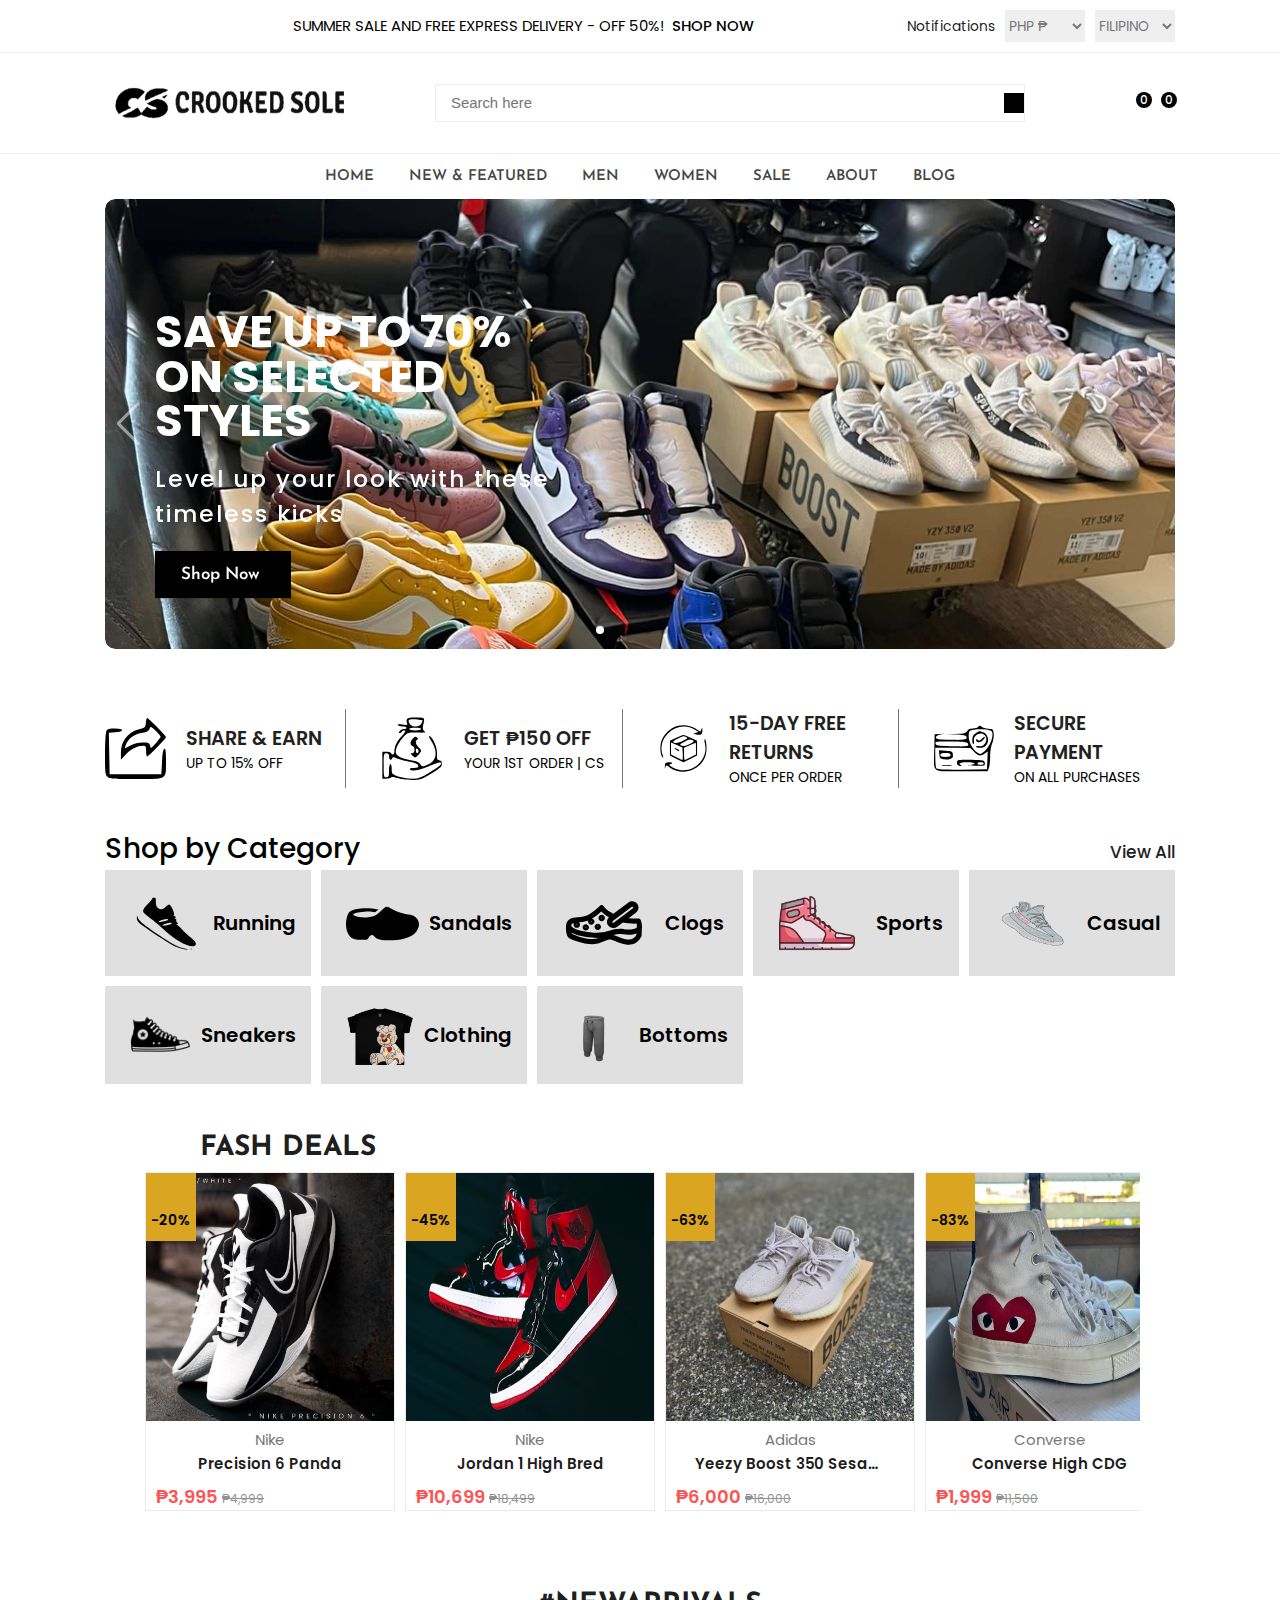
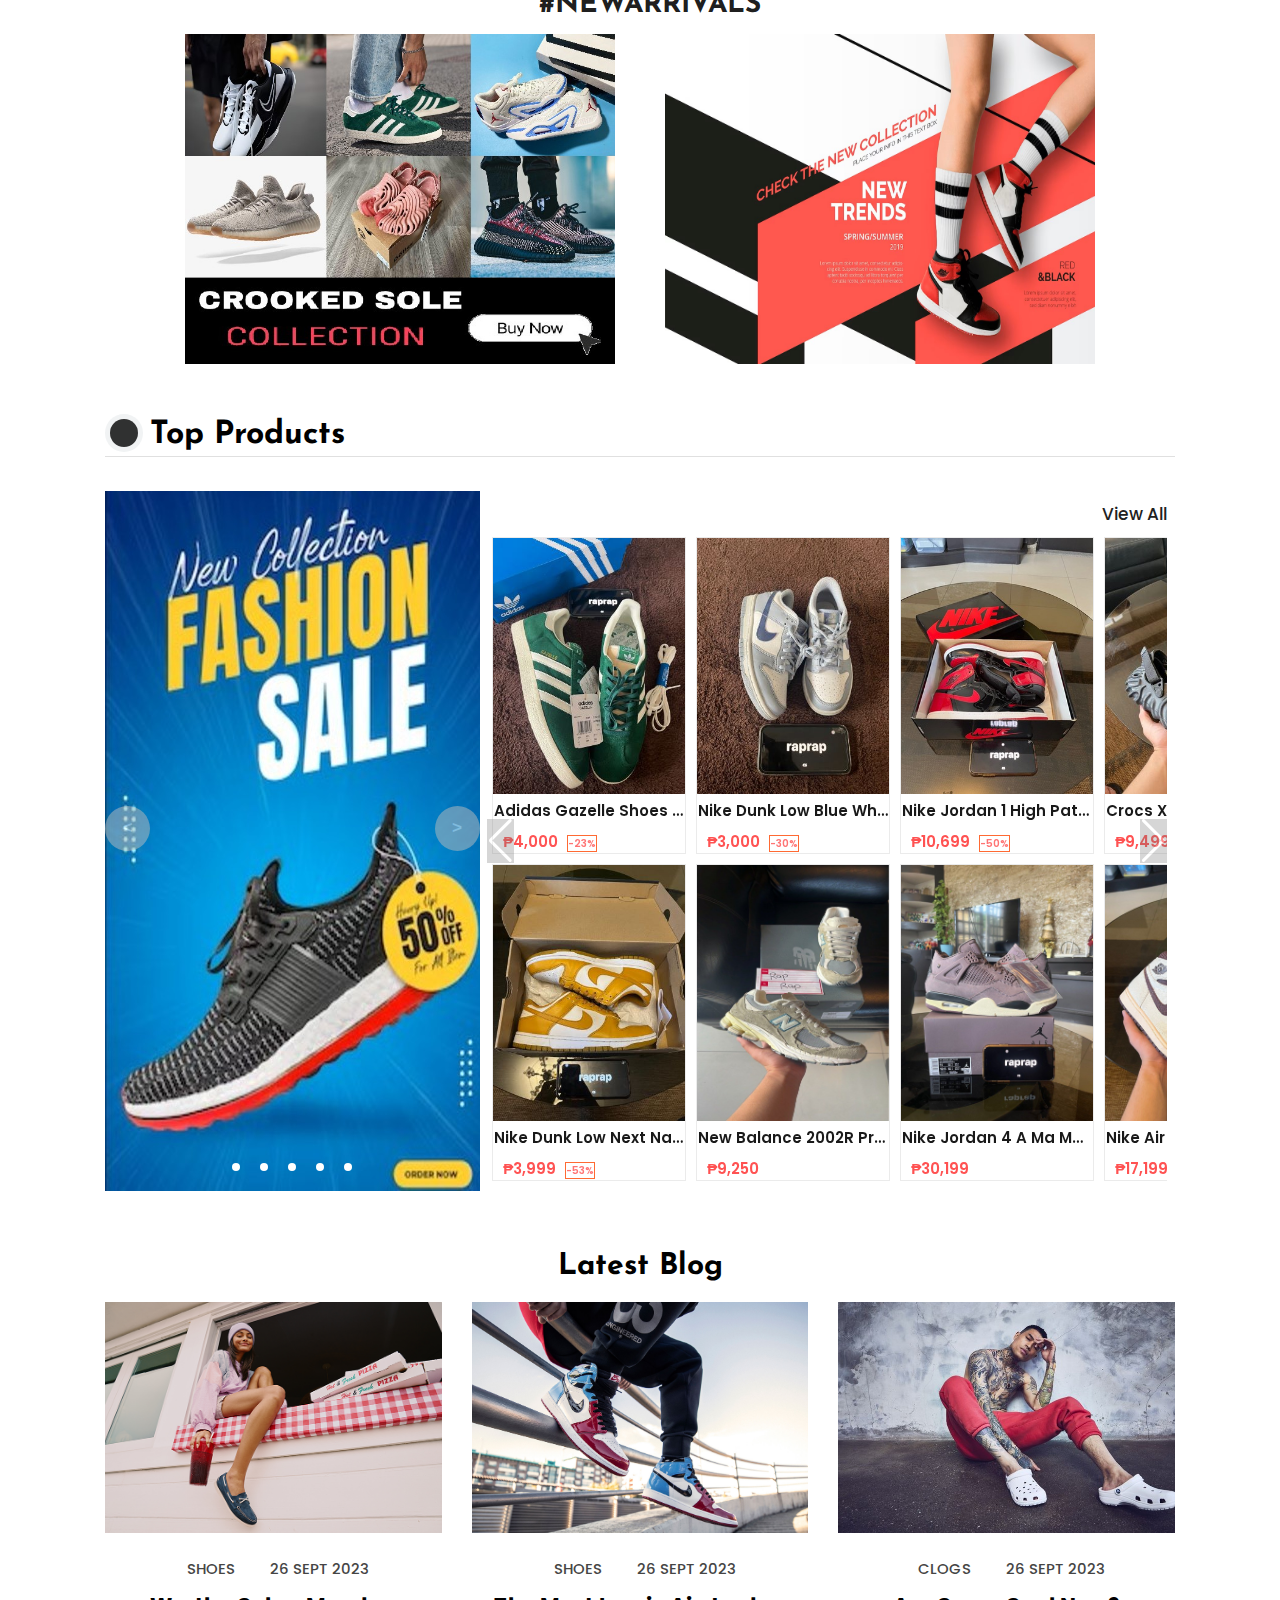
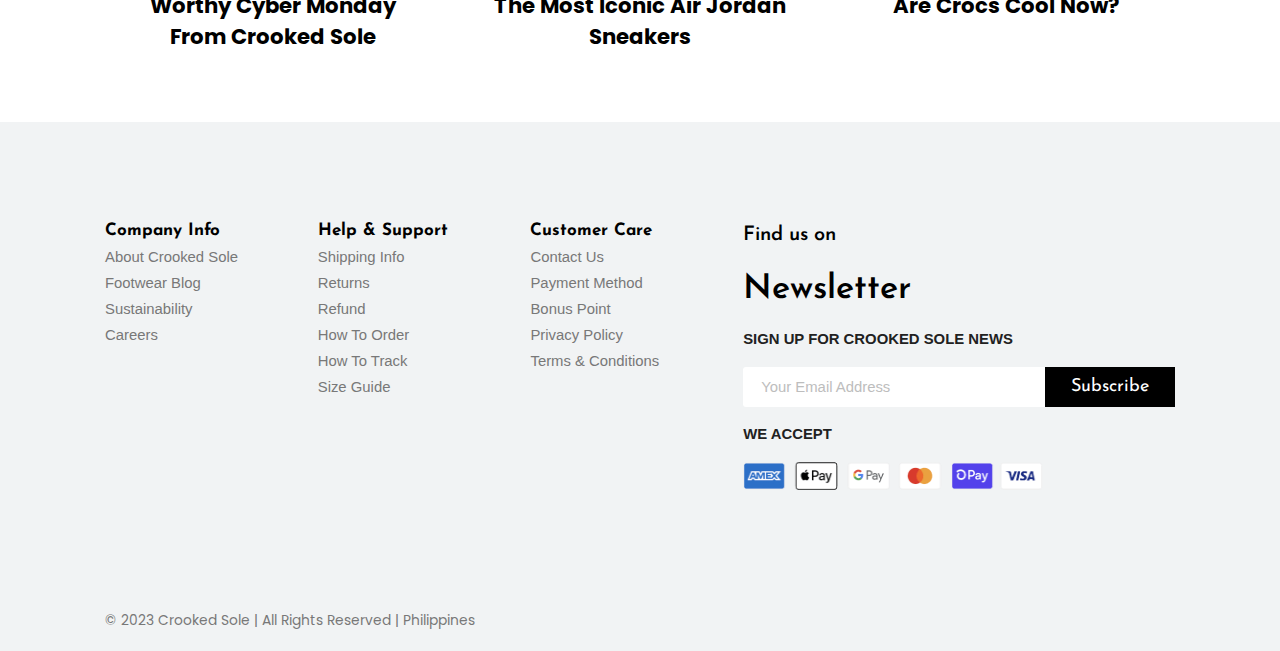
==== commit c499cec8: "Implemented add to cart functionality" ====
--- a/index.html
+++ b/index.html
@@ -95,10 +95,12 @@
             <ion-icon name="heart-outline"></ion-icon>
             <span class="count">0</span>
           </button>
-          <button class="cart-btn">
-            <ion-icon name="cart-outline"></ion-icon>
-            <span class="count">0</span>
-          </button>
+          <a href="cart.html">
+            <button class="cart-btn">
+              <ion-icon name="cart-outline"></ion-icon>
+              <span class="count">0</span>
+            </button>
+          </a>
 
         </div>
       </div>
--- a/assets/css/style.css
+++ b/assets/css/style.css
@@ -788,6 +788,7 @@
 .p-title {
   color: var(--black_90);
   font-weight: 600;
+  margin: 0 auto;
 }
 
 .p-title:hover { opacity: .8; }
@@ -1176,9 +1177,14 @@
   gap: 20px;
 }
 
+.cart-list-container {
+  display: flex;
+  flex-direction: column;
+}
+
 .cart-heading {
   background: var(--white);
-  width: 100%;
+  margin-bottom: 20px;
   padding-left: 17px;
   padding-block: 20px;
   font-size: 22px;
@@ -1188,6 +1194,8 @@
 
 .cart-card {
   background: var(--white);
+  display: flex;
+  justify-content: space-between;
   width: 100%;
   padding-left: 20px;
   padding-top: 30px;
@@ -1203,6 +1211,7 @@
 
 .img-description {
   display: flex;
+  justify-content: space-between;
   width: 350px;
   gap: 20px;
 }
@@ -1233,7 +1242,7 @@
 .img-description-info p {
   white-space: nowrap;
   font-size: 16px;
-  font-weight: normal;
+  font-weight: 600;
   padding-bottom: 15px;
 }
 
@@ -1260,6 +1269,60 @@
   font-size: 13px;
 } 
 
+.add-delete-cart {
+  padding-right: 20px;
+  display: flex;
+  justify-content: center;
+  align-items: end;
+  gap: 20px;
+}
+
+.quantity {
+  display: flex;
+  align-items: center;
+  border: 1px solid var(--cultured);
+  border-radius: 20px;
+  width: 90px; 
+}
+
+.quantity-decrease,
+.quantity-add {
+  display: block;
+  width: 90%; 
+  height: 90%;
+  background: var(--white);
+  text-decoration: none;
+  text-align: center;
+  line-height: 23px;
+  color: var(--black);
+}
+
+.quantity-decrease {
+  background: transparent;
+  color: #000;
+  border-right: 1px solid var(--cultured);
+}
+
+.quantity-add { border-left: 1px solid var(--cultured); }
+
+.quantity-item {
+  height: 100%;
+  margin: 0;
+  padding: 0;
+  text-align: center;
+  border: none;
+  background: transparent;
+  outline: none;
+  color: #000;
+}
+
+.wishlist-delete {
+  display: flex;
+  gap: 20px;
+  padding-bottom: 4px;
+  font-size: 16px;
+  cursor: pointer;
+}
 
 .order-summary-card {
   background: var(--white);
@@ -1290,48 +1353,38 @@
   display: block;
 }
 
-.quantity {
-  display: flex;
-  align-items: center;
-  border: 1px solid var(--cultured);
-  width: 50%;
-  border-radius: 20px;
-}
-.quantity-decrease,
-.quantity-add {
-  display: block;
-  width: 22px;
-  height: 23px;
-  margin: 0;
-  background: var(--white);
-  text-decoration: none;
+.cart-empty-elements {
+  background: #fff;
+  padding-block: 50px;
+  display: flex;
+  gap: 20px;
+  flex-direction: column;
+  align-items: center;
+  justify-content: center;
+}
+
+.cart-empty-elements img {
+  width: 300px;
+  height: 300px;
+  object-fit: cover;
+}
+
+.cart-empty-elements span {
+  font-weight: 600;
+  font-size: 25px;
+}
+
+.cart-empty-elements .btn {
+  width: 14vw;
+  display: flex;
+  justify-content: center;
   text-align: center;
-  line-height: 23px;
-  color: var(--black);
-}
-
-.quantity-decrease {
-  background: transparent;
-  color: #000;
-  border-right: 1px solid var(--cultured);
-}
-
-.quantity-add { border-left: 1px solid var(--cultured); }
-
-.quantity-item {
-  width: 32px;
-  height: 19px;
-  margin: 0;
-  padding: 0;
-  text-align: center;
-  border-top: 2px solid var(--cultured);
-  border-bottom: 2px solid var(--cultured);
-  border-left: 1px solid var(--cultured);
-  border-right: 2px solid var(--cultured);
-  background: transparent;
-  outline: none; border: none;
-  color: #000;
-}
+  transition: var(--transition-1);
+  font-size: 20px;
+}
+
+.cart-empty-elements .btn:is(:hover, :focus) { opacity: 0.7; }
+
 
 
 /*-----------------------------------*\
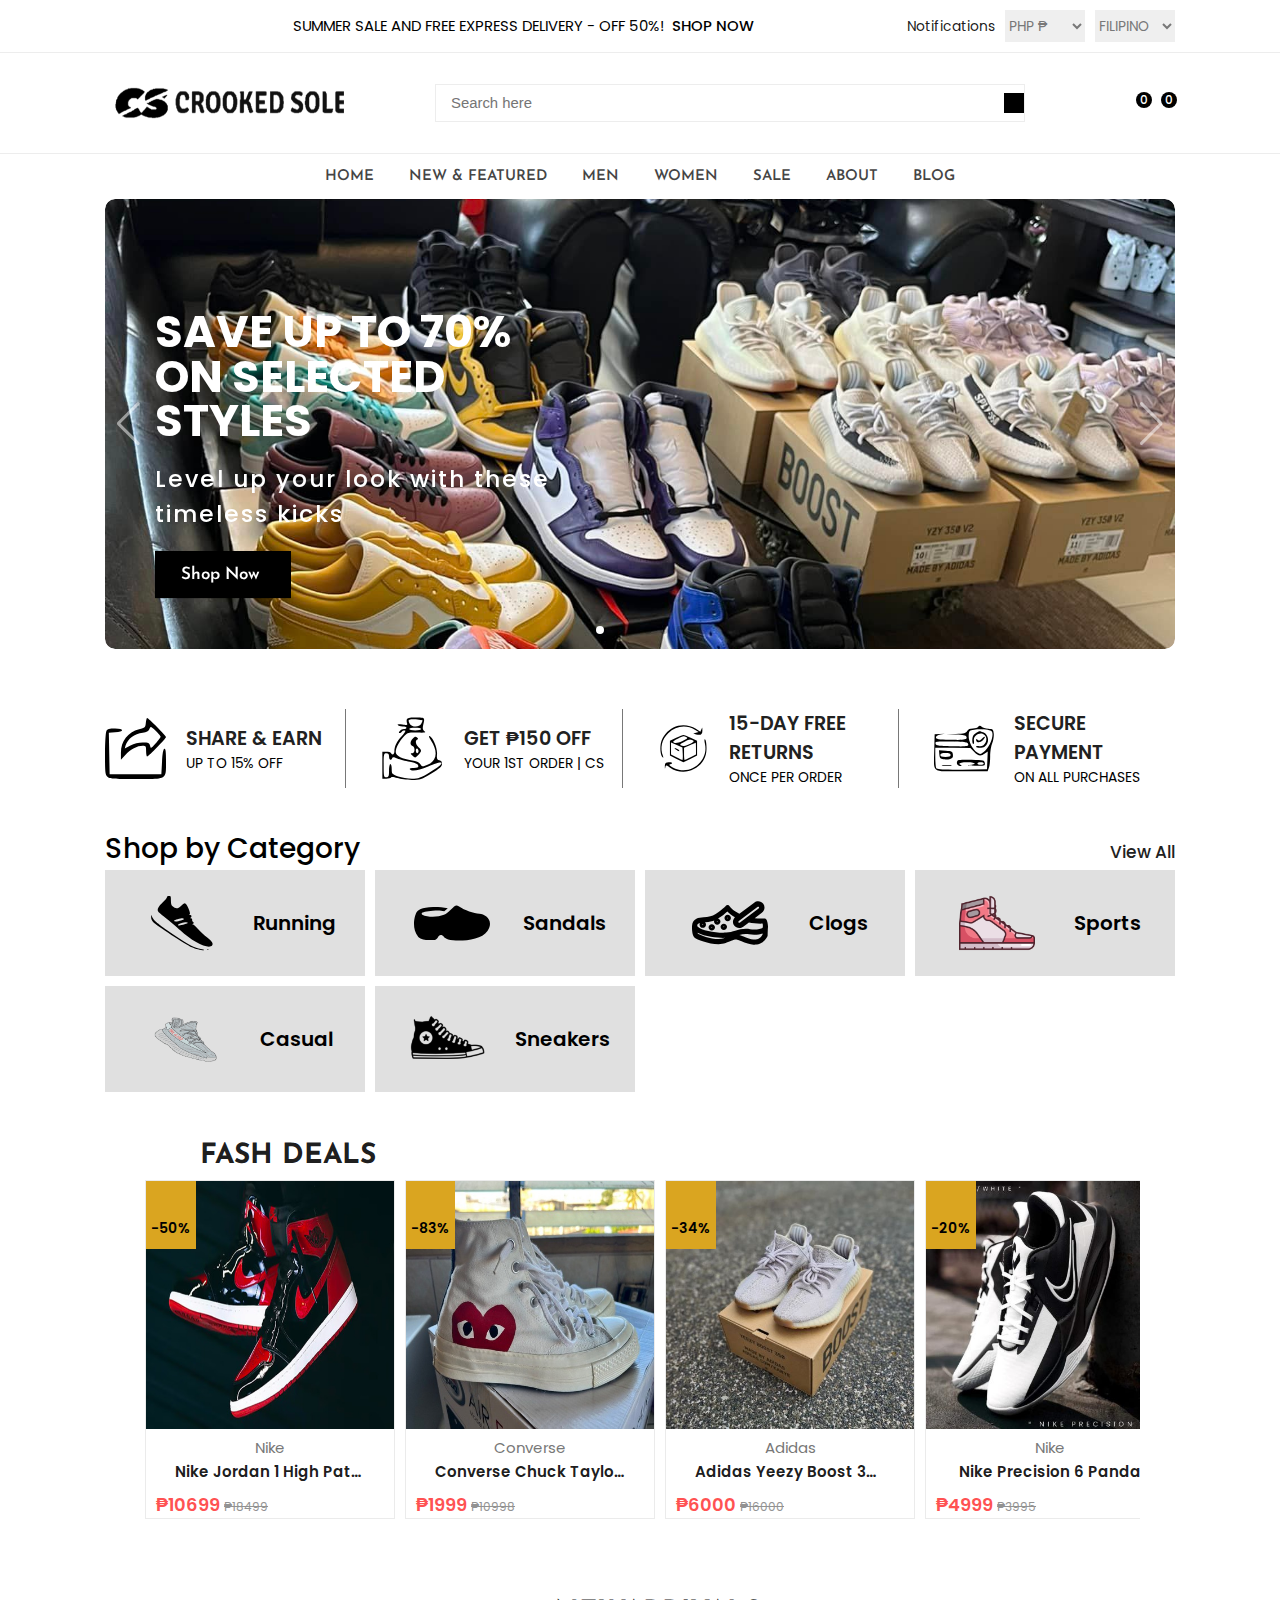
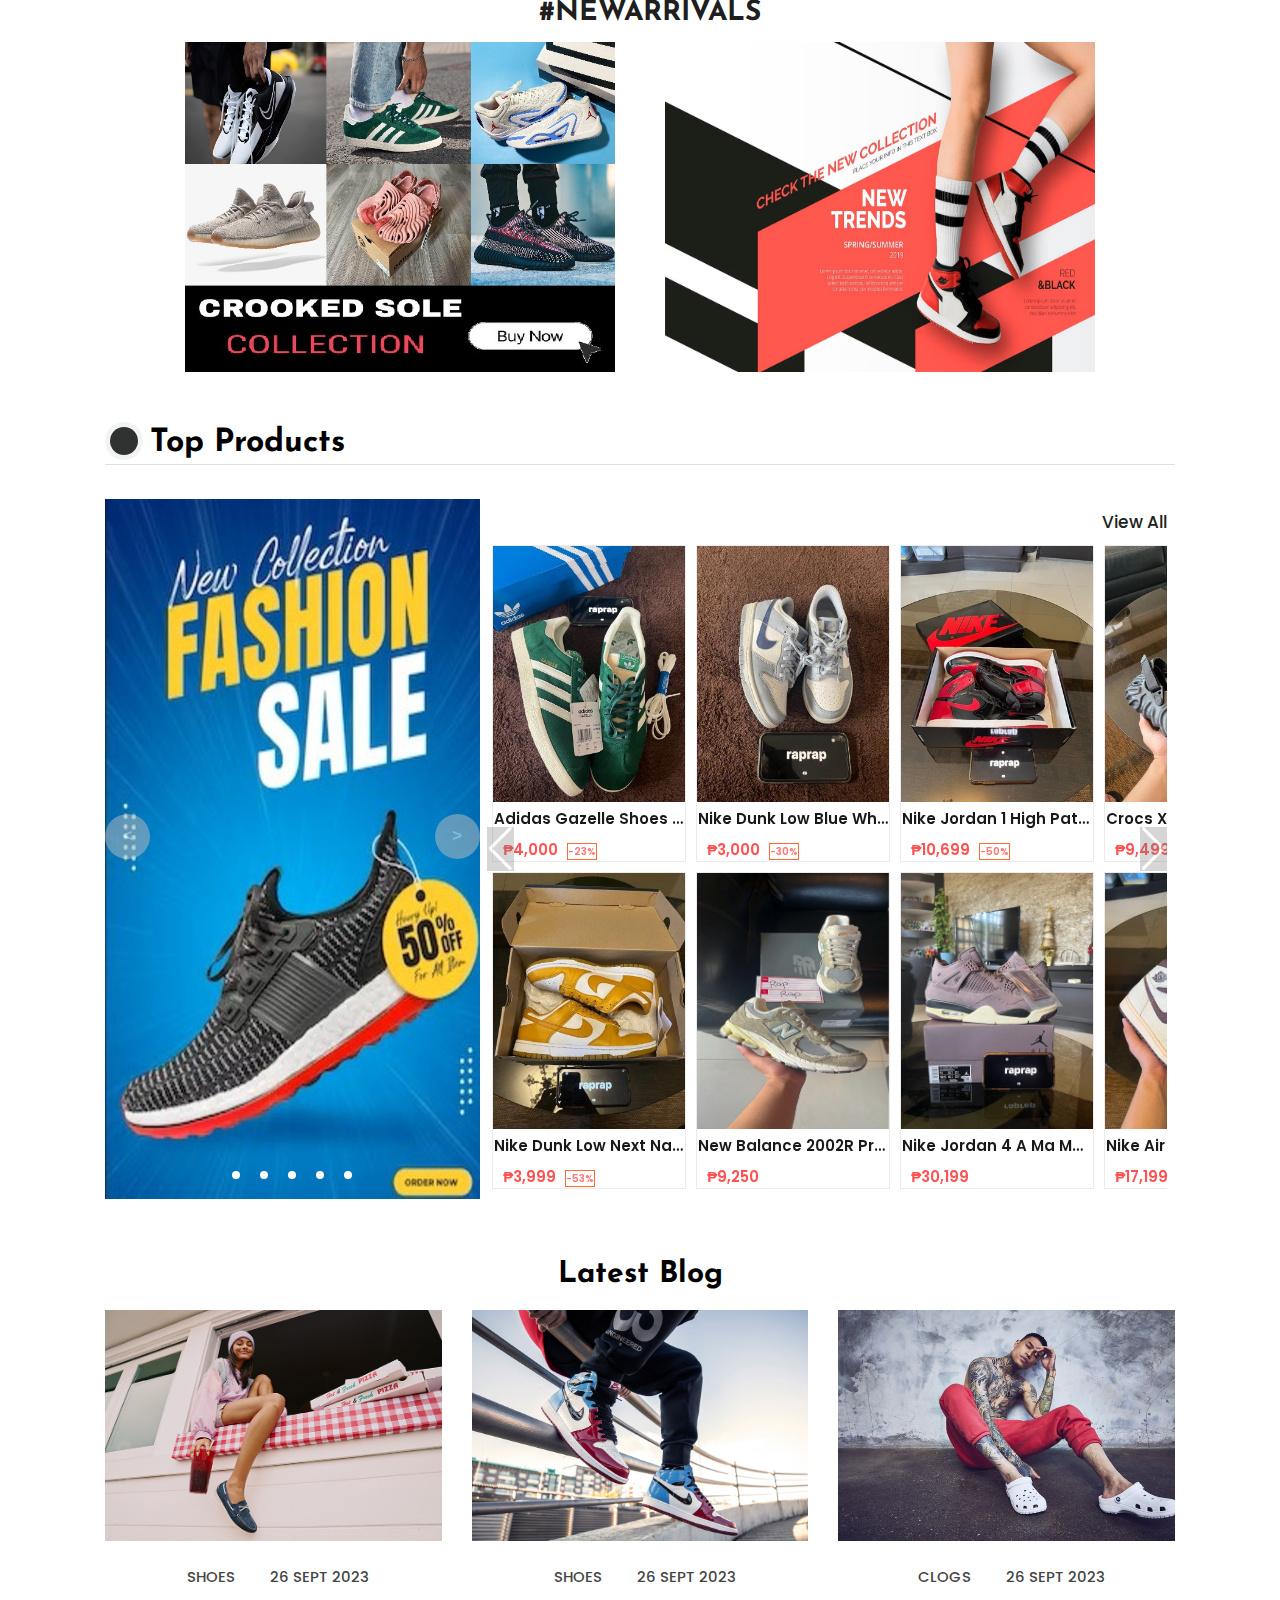
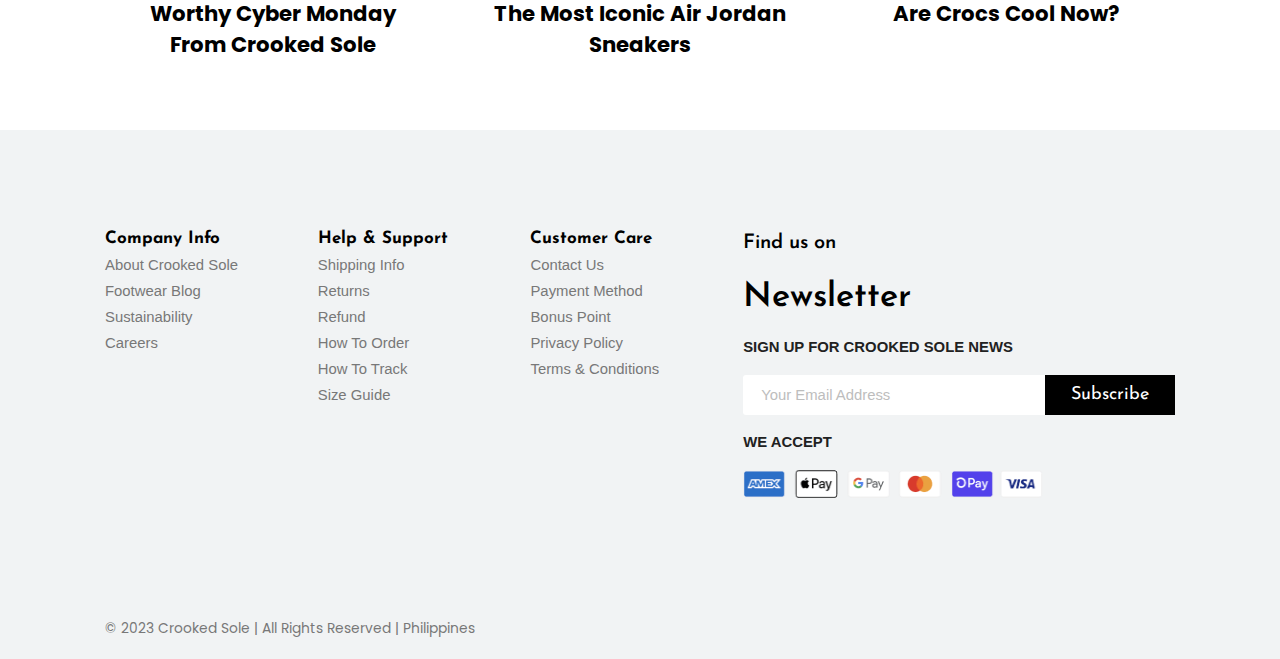
==== commit c8bcd1e9: "Changes" ====
--- a/index.html
+++ b/index.html
@@ -497,7 +497,7 @@
           </li>
 
           <li class="menu-category">
-            <a href="#" class="menu-title">About</a>
+            <a href="about.html" class="menu-title">About</a>
           </li>
           <li class="menu-category">
             <a href="#" class="menu-title">Blog</a>
@@ -512,10 +512,12 @@
         <ion-icon name="menu-outline"></ion-icon>
       </button>
 
-      <button class="cart-btn">
-        <ion-icon name="cart-outline"></ion-icon>
-        <span class="count">2</span>
-      </button>
+      <a href="cart.html">
+        <button class="cart-btn">
+          <ion-icon name="cart-outline"></ion-icon>
+          <span class="count">0</span>
+        </button>
+      </a>
       
       <button class="wishlist-btn">
         <ion-icon name="heart-outline"></ion-icon>
@@ -766,64 +768,59 @@
              </div>
            </div>
           <div class="category-item-container">
-            <div class="category-item">
-              <div class="category-img-box">
-                <img src="./assets/img/icons/running-shoe.svg" alt="" width="76">
-              </div>
-                <h3 class="category-item-title">Running</h3>  
-            </div>
-
-            <div class="category-item">
-              <div class="category-img-box">
-                <img src="./assets/img/icons/sandals.svg" alt="" width="76">
-              </div>
-                <h3 class="category-item-title">Sandals</h3>  
-            </div>
-
-            <div class="category-item">
-              <div class="category-img-box">
-                <img src="./assets/img/icons/crocs.svg" alt="" width="76">
-              </div>
-                <h3 class="category-item-title">Clogs</h3>  
-            </div>
-
-            <div class="category-item">
-              <div class="category-img-box">
-                <img src="./assets/img/icons/basketball.png" alt="" width="76">
-              </div>
-                <h3 class="category-item-title">Sports</h3>  
-            </div>
-
-            <div class="category-item">
-              <div class="category-img-box">
-                <img src="./assets/img/icons/yeezy.png" alt="" width="76">
-              </div>
-                <h3 class="category-item-title">Casual</h3>  
-            </div>
-
-            <div class="category-item">
-              <div class="category-img-box">
-                <img src="./assets/img/icons/converse.png" alt="" width="76">
-              </div>
-                <h3 class="category-item-title">Sneakers</h3>  
-            </div>
-
-            <div class="category-item">
-              <div class="category-img-box">
-                <img src="./assets/img/icons/clothing.png" alt="" width="76">
-              </div>
-                <h3 class="category-item-title">Clothing</h3>  
-            </div>
-
-            <div class="category-item">
-              <div class="category-img-box">
-                <img src="./assets/img/icons/bottom.png" alt="" width="76">
-              </div>
-                <h3 class="category-item-title">Bottoms</h3>  
-            </div>
-
-            
-
+            <a href="shop.html">
+              <div class="category-item">
+                <div class="category-img-box">
+                  <img src="./assets/img/icons/running-shoe.svg" alt="" width="76">
+                </div>
+                  <h3 class="category-item-title">Running</h3>  
+              </div>
+            </a>
+
+            <a href="shop.html">
+              <div class="category-item">
+                <div class="category-img-box">
+                  <img src="./assets/img/icons/sandals.svg" alt="" width="76">
+                </div>
+                  <h3 class="category-item-title">Sandals</h3>  
+              </div>
+            </a>
+
+            <a href="shop.html">
+              <div class="category-item">
+                <div class="category-img-box">
+                  <img src="./assets/img/icons/crocs.svg" alt="" width="76">
+                </div>
+                  <h3 class="category-item-title">Clogs</h3>  
+              </div>
+            </a>
+
+            <a href="shop.html">
+              <div class="category-item">
+                <div class="category-img-box">
+                  <img src="./assets/img/icons/basketball.png" alt="" width="76">
+                </div>
+                  <h3 class="category-item-title">Sports</h3>  
+              </div>
+            </a>
+
+            <a href="shop.html">
+              <div class="category-item">
+                <div class="category-img-box">
+                  <img src="./assets/img/icons/yeezy.png" alt="" width="76">
+                </div>
+                  <h3 class="category-item-title">Casual</h3>  
+              </div>
+            </a>
+
+            <a href="shop.html">
+              <div class="category-item">
+                <div class="category-img-box">
+                  <img src="./assets/img/icons/converse.png" alt="" width="76">
+                </div>
+                  <h3 class="category-item-title">Sneakers</h3>  
+              </div>
+            </a>
           </div>
         </div>
       </div>
@@ -888,7 +885,7 @@
             <li>
               <div class="blog-card">
                 <figure class="blog-banner">
-                  <img src="./assets/img/blog-1.jpg" width="1020" height="720" alt=""  class="image-contain">
+                  <img src="./assets/img/blog-1.jpg" width="1020" height="720" alt=""  class="image-contain" loading="lazy">
                 </figure>
                 <div class="blog-content">
                   <ul class="blog-meta-list">
@@ -912,7 +909,7 @@
             <li>
               <div class="blog-card">
                 <figure class="blog-banner">
-                  <img src="./assets/img/blog-2.jpg" width="1020" height="720" alt="" class="image-contain">
+                  <img src="./assets/img/blog-2.jpg" width="1020" height="720" alt="" class="image-contain" loading="lazy">
                 </figure>
                 <div class="blog-content">
                   <ul class="blog-meta-list">
@@ -937,7 +934,7 @@
             <li>
               <div class="blog-card">
                 <figure class="blog-banner">
-                  <img src="./assets/img/blog-3.jpg" width="1020" height="720" alt="" class="image-contain">
+                  <img src="./assets/img/blog-3.jpg" width="1020" height="720" alt="" class="image-contain" loading="lazy">
                 </figure>
                 <div class="blog-content">
                   <ul class="blog-meta-list">
--- a/assets/css/style.css
+++ b/assets/css/style.css
@@ -464,10 +464,6 @@
  * #CART HEADER
 \*-----------------------------------*/
 
-.cart-header {
-  
-}
-
 .cart-header-wrapper {
   display: flex;
   justify-content: space-between;
@@ -475,7 +471,7 @@
 }
 
 .cart-header-right {
-  display: flex;
+  display: none;
   align-items: center;
   gap: 20px;
 }
@@ -493,8 +489,6 @@
   border-radius: 50%;
   padding: 5px;
 }
-
-
 
 .secure-text, .bts-text {
   font-size: 14px;
@@ -669,7 +663,7 @@
 
 .category-item {
   flex: 0 0 auto; 
-  min-width: calc(40% -100px); 
+  min-width: calc(40% - 100px); 
   gap: 20px;
   height: auto;
   display: flex;
@@ -1160,20 +1154,21 @@
 \*-----------------------------------*/
 
 
-.cart { background: var(--cultured); }
+.cart {  background: var(--cultured); }
 
 .cart-upper-text {
   padding-block: 20px;
   text-align: center;
-  font-size: 16px;
+  font-size: 12px;
   color: var(--silver);
 }
 
 .cart-upper-text span { color: var(--black); }
 
 .cart-wrapper {
-  display: grid;
-  grid-template-columns: 1.8fr 1fr;
+  overflow: hidden;
+  display: flex;
+  flex-direction: column;
   gap: 20px;
 }
 
@@ -1197,7 +1192,7 @@
   display: flex;
   justify-content: space-between;
   width: 100%;
-  padding-left: 20px;
+  padding-left: 10px;
   padding-top: 30px;
   padding-bottom: 30px;
 }
@@ -1217,8 +1212,8 @@
 }
 
 .img-description img {
-  width: 400px;
-  height: 150px;
+  width: 100px;
+  height: 110px;
   object-fit: cover;
 }
 
@@ -1235,12 +1230,16 @@
 .img-description-info {
   display: flex;
   flex-direction: column;
+  gap: 10px;
   justify-content: space-between;
   font-family: Arial, Helvetica, sans-serif;
 }
 
 .img-description-info p {
   white-space: nowrap;
+  text-overflow: ellipsis;
+  overflow: hidden;
+  width: 40%;
   font-size: 16px;
   font-weight: 600;
   padding-bottom: 15px;
@@ -1271,11 +1270,20 @@
 
 .add-delete-cart {
   padding-right: 20px;
-  display: flex;
+  display: none;
   justify-content: center;
   align-items: end;
   gap: 20px;
 }
+
+.mobile-add-delete-cart {
+  display: flex;
+  flex-direction: column;
+  gap: 10px;
+}
+
+.back-to-shop-mobile i { font-size: 22px; }
+
 
 .quantity {
   display: flex;
@@ -1329,7 +1337,7 @@
   padding: 10px 16px;
   padding-bottom: 20px;
   display: flex;
-  width: 85%;
+  width: 100%;
   flex-direction: column;
 }
 
@@ -1375,7 +1383,7 @@
 }
 
 .cart-empty-elements .btn {
-  width: 14vw;
+  width: 50vw;
   display: flex;
   justify-content: center;
   text-align: center;
@@ -1500,6 +1508,15 @@
 
 @media (min-width: 370px) {
   .hero-content { transform: translateY(-40%); }
+
+  .img-description { padding-left: 20px; }
+
+  .img-description-info p { width: 90%; }
+
+  .mobile-add-delete-cart { 
+    flex-direction: row;
+    align-items: center;
+  }
 }
 
 
@@ -1548,6 +1565,14 @@
   }
 
   .hero .btn { padding: 7px 20px; }
+
+  .img-description-info p { width: 100%; }
+
+  .img-description img {
+    width: 400px;
+    height: 150px;
+  }
+
 }
 
 
@@ -1666,10 +1691,11 @@
     position: relative;
   }
 
-
-
-
   .header-search-container { min-width: 300px; }
+
+  .cart-header-right { display: flex; }
+
+  .back-to-shop-mobile { display: none; }
 
   /* HERO */
   .swiper-slide { aspect-ratio: 4 / 2; }
@@ -1686,6 +1712,10 @@
   .grid { max-width: 500px;}
 
   .blog-list > li { width: calc(50% - 15px); }
+
+  .mobile-add-delete-cart { display: none; }
+
+  .add-delete-cart { display: flex; }
 
   .footer-top { grid-template-columns: repeat(3, 1fr); }
 
@@ -1734,8 +1764,7 @@
 
   .product-swiper-slide { width: 30%; height: 30%; }
 
-
-  /*Footer */
+  .cart-empty-elements .btn { width: 14vw; }
 
 } 
 
@@ -1923,6 +1952,15 @@
 
   .blog-list > li { width: calc(33.33% - 20px); }
 
+
+  .cart-wrapper {
+    display: grid;
+    grid-template-columns: 1.8fr 1fr;
+    gap: 20px;
+  }
+
+  .cart-upper-text { font-size: 16px; }
+
   .footer { 
     padding: 100px 80px 0; 
   }
@@ -1949,7 +1987,7 @@
 
   .category-item-container {
     display: grid;
-    grid-template-columns: repeat(5, 1fr);
+    grid-template-columns: repeat(4, 1fr);
     grid-gap: 10px;
   }
   .category-item {
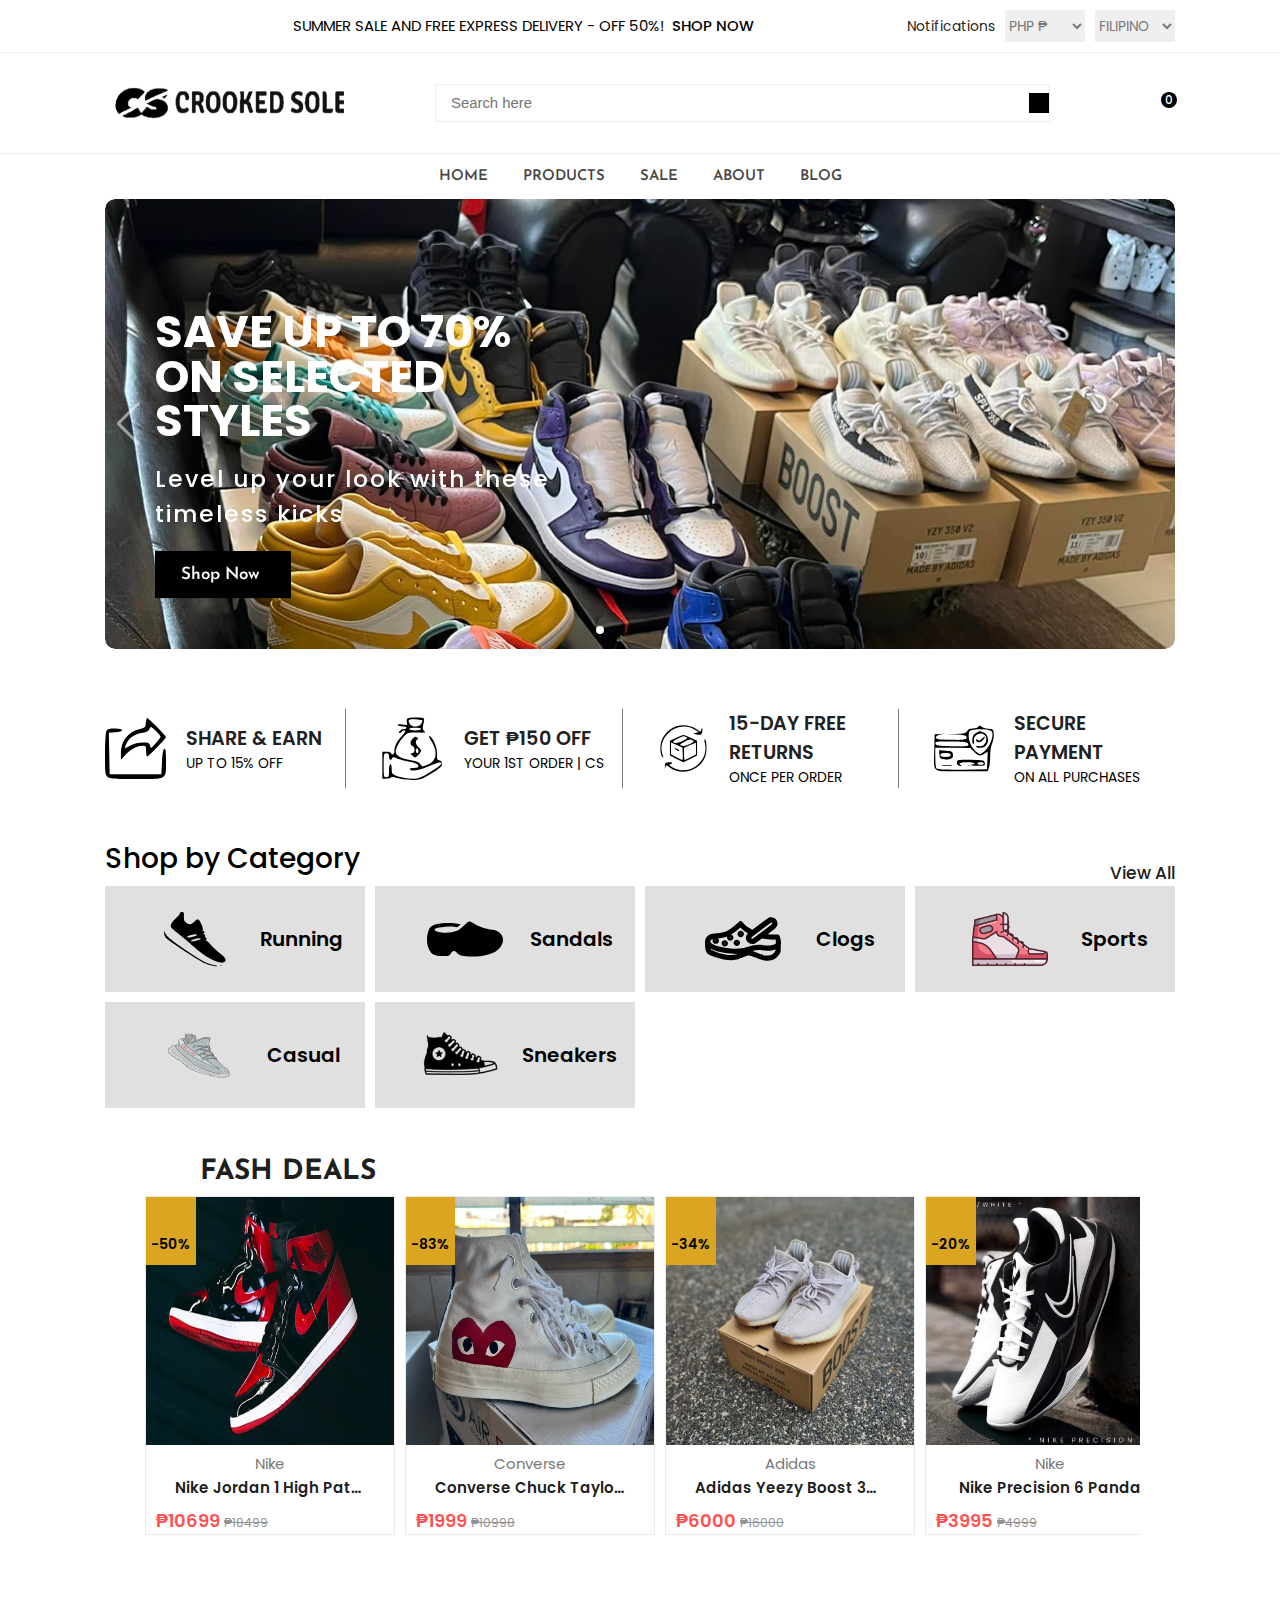
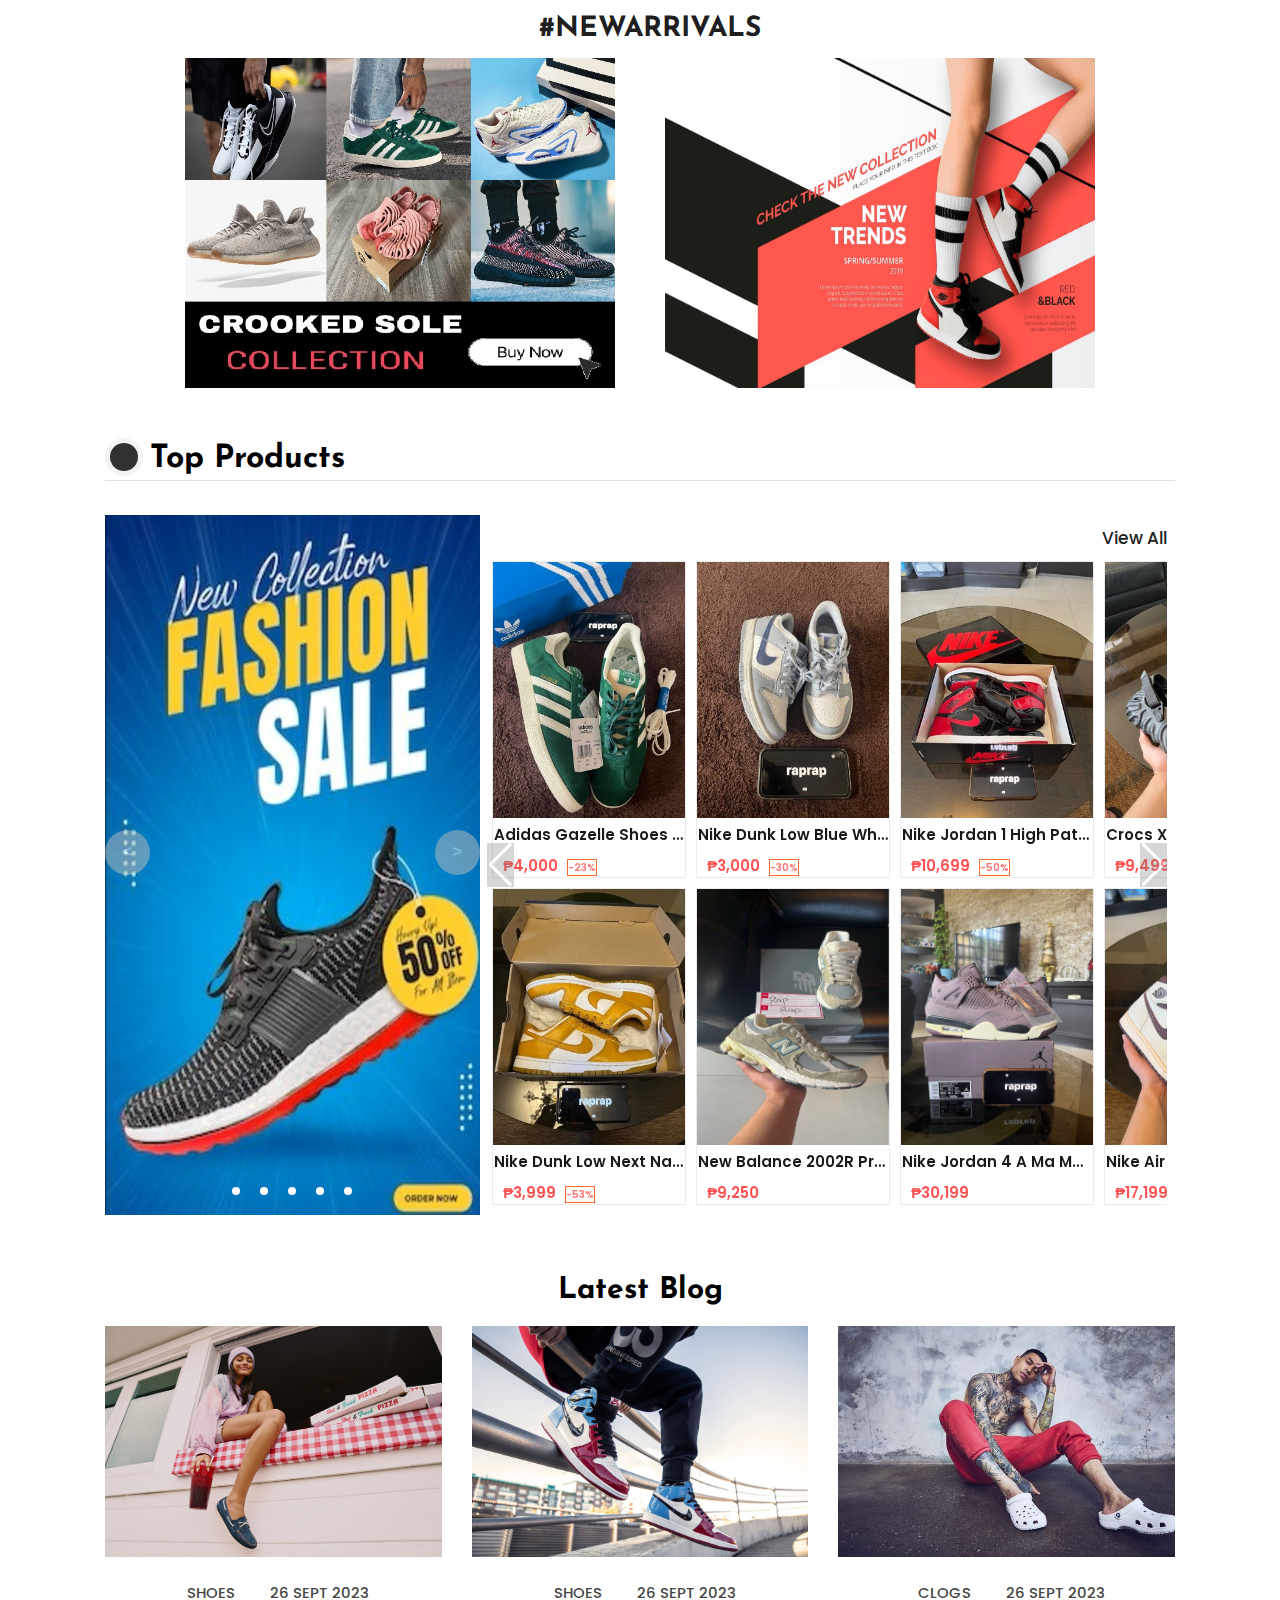
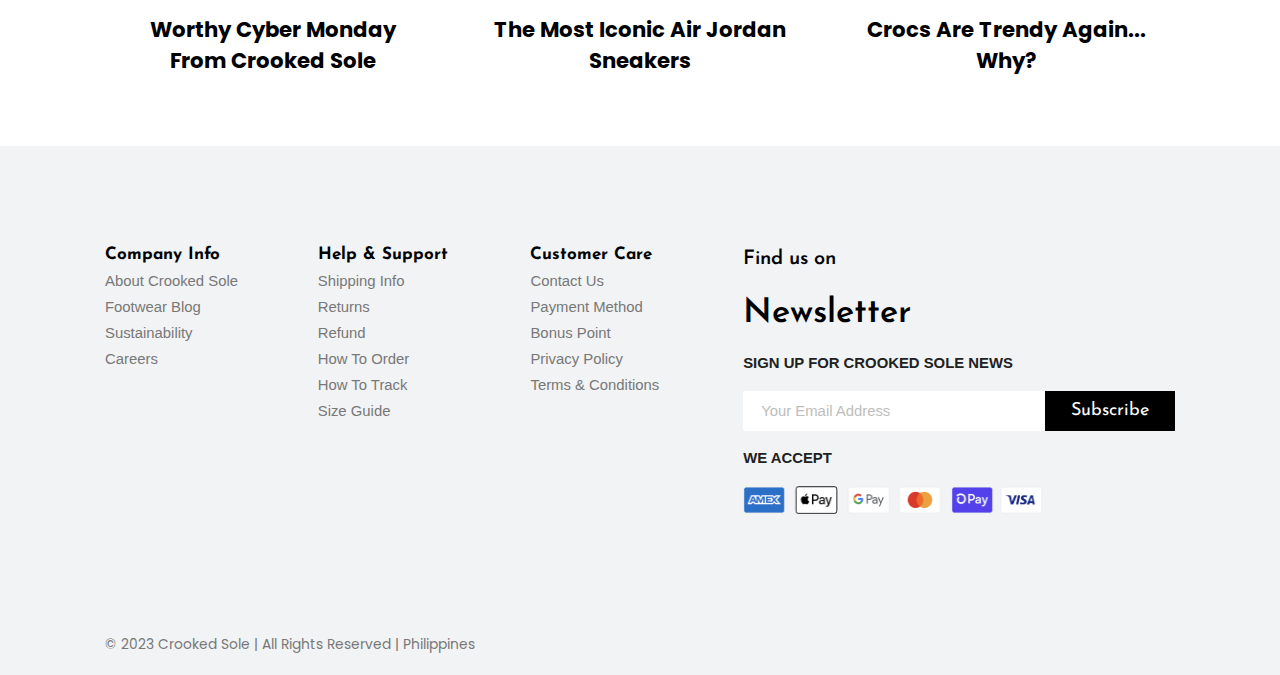
==== commit 96827da7: "Added checkout functionality" ====
--- a/index.html
+++ b/index.html
@@ -83,17 +83,13 @@
         </a>
         <div class="header-search-container">
           <input type="search" name="search" class="search-field" id="searchField" placeholder="Search here">
-          <button class="search-btn">
+          <button class="search-btn" id="searchBtn">
             <ion-icon name="search-outline"></ion-icon>
           </button>
         </div>
         <div class="header-user-actions">
           <button class="profile-btn">
             <ion-icon name="person-outline"></ion-icon>
-          </button>
-          <button class="wishlist-btn">
-            <ion-icon name="heart-outline"></ion-icon>
-            <span class="count">0</span>
           </button>
           <a href="cart.html">
             <button class="cart-btn">
@@ -114,7 +110,7 @@
           </li>
 
           <li class="menu-category">
-            <a href="#" class="menu-title">New & Featured</a>
+            <a href="shop.html" class="menu-title">Products</a>
             <div class="dropdown-panel">
 
               <ul class="dropdown-panel-list">
@@ -212,232 +208,9 @@
             </div>
           </li>
 
+    
           <li class="menu-category">
-            <a href="#" class="menu-title">Men</a>
-            <div class="dropdown-panel">
-
-              <ul class="dropdown-panel-list">
-                <li class="menu-title">
-                  <a href="#">Featured</a>
-                </li>
-                <li class="panel-list-item">
-                  <a href="#">New Releases</a>
-                </li>
-                <li class="panel-list-item">
-                  <a href="#">Bestsellers</a>
-                </li>
-                <li class="panel-list-item">
-                  <a href="#">Member Exclusive</a>
-                </li>
-                <li class="panel-list-item">
-                  <a href="#">Yeezy</a>
-                </li>
-                <li class="panel-list-item">
-                  <a href="#">Running</a>
-                </li>
-                <li class="panel-list-item">
-                  <a href="#">Jordan</a>
-                </li>
-                <li class="panel-list-item">
-                  <a href="#">Last Sizes Available</a>
-                </li>
-              </ul>
-
-              <ul class="dropdown-panel-list">
-                <li class="menu-title">
-                  <a href="#">Shoes</a>
-                </li>
-                <li class="panel-list-item">
-                  <a href="#">All Shoes</a>
-                </li>
-                <li class="panel-list-item">
-                  <a href="#">Casual</a>
-                </li>
-                <li class="panel-list-item">
-                  <a href="#">Gym and Training</a>
-                </li>
-                <li class="panel-list-item">
-                  <a href="#">Running</a>
-                </li>
-                <li class="panel-list-item">
-                  <a href="#">Basketball</a>
-                </li>
-                <li class="panel-list-item">
-                  <a href="#">Clogs</a>
-                </li>
-                <li class="panel-list-item">
-                  <a href="#">Last Sizes Available</a>
-                </li>
-                <li class="panel-list-item">
-                  <a href="#">Top picks under ₱10,000</a>
-                </li>
-              </ul>
-
-              <ul class="dropdown-panel-list">
-                <li class="menu-title">
-                  <a href="#">Clothing</a>
-                </li>
-                <li class="panel-list-item">
-                  <a href="#">All Clothing</a>
-                </li>
-                <li class="panel-list-item">
-                  <a href="#">Tops & T-Shirts</a>
-                </li>
-                <li class="panel-list-item">
-                  <a href="#">Shorts</a>
-                </li>
-                <li class="panel-list-item">
-                  <a href="#">Hoodies</a>
-                </li>
-                <li class="panel-list-item">
-                  <a href="#">Sweatshirts</a>
-                </li>
-                <li class="panel-list-item">
-                  <a href="#">Adidas</a>
-                </li>
-              </ul>
-
-              <ul class="dropdown-panel-list">
-                <li class="menu-title">
-                  <a href="#">Shop By Brand</a>
-                </li>
-                <li class="panel-list-item">
-                  <a href="#">Nike</a>
-                </li>
-                <li class="panel-list-item">
-                  <a href="#">Adidas</a>
-                </li>
-                <li class="panel-list-item">
-                  <a href="#">Converse</a>
-                </li>
-                <li class="panel-list-item">
-                  <a href="#">Crocs</a>
-                </li>
-                <li class="panel-list-item">
-                  <a href="#">Sperry</a>
-                </li>
-              </ul>
-            </div>
-          </li>
-
-          <li class="menu-category">
-            <a href="#" class="menu-title">Women</a>
-            <div class="dropdown-panel">
-
-              <ul class="dropdown-panel-list">
-                <li class="menu-title">
-                  <a href="#">Featured</a>
-                </li>
-                <li class="panel-list-item">
-                  <a href="#">New Releases</a>
-                </li>
-                <li class="panel-list-item">
-                  <a href="#">Bestsellers</a>
-                </li>
-                <li class="panel-list-item">
-                  <a href="#">Member Exclusive</a>
-                </li>
-                <li class="panel-list-item">
-                  <a href="#">Yeezy</a>
-                </li>
-                <li class="panel-list-item">
-                  <a href="#">Retro Running</a>
-                </li>
-                <li class="panel-list-item">
-                  <a href="#">Jordan</a>
-                </li>
-                <li class="panel-list-item">
-                  <a href="#">Last Sizes Available</a>
-                </li>
-                <li class="panel-list-item">
-                  <a href="#">Sale</a>
-                </li>
-              </ul>
-
-              <ul class="dropdown-panel-list">
-                <li class="menu-title">
-                  <a href="#">Shoes</a>
-                </li>
-                <li class="panel-list-item">
-                  <a href="#">All Shoes</a>
-                </li>
-                <li class="panel-list-item">
-                  <a href="#">Casual</a>
-                </li>
-                <li class="panel-list-item">
-                  <a href="#">Gym and Training</a>
-                </li>
-                <li class="panel-list-item">
-                  <a href="#">Running</a>
-                </li>
-                <li class="panel-list-item">
-                  <a href="#">Basketball</a>
-                </li>
-                <li class="panel-list-item">
-                  <a href="#">Clogs</a>
-                </li>
-                <li class="panel-list-item">
-                  <a href="#">Last Sizes Available</a>
-                </li>
-                <li class="panel-list-item">
-                  <a href="#">Top picks under ₱10,000</a>
-                </li>
-              </ul>
-
-              <ul class="dropdown-panel-list">
-                <li class="menu-title">
-                  <a href="#">Clothing</a>
-                </li>
-                <li class="panel-list-item">
-                  <a href="#">All Clothing</a>
-                </li>
-                <li class="panel-list-item">
-                  <a href="#">Performance Essentials</a>
-                </li>
-                <li class="panel-list-item">
-                  <a href="#">Tops & T-Shirts</a>
-                </li>
-                <li class="panel-list-item">
-                  <a href="#">Shorts</a>
-                </li>
-                <li class="panel-list-item">
-                  <a href="#">Hoodies and Sweatshirts</a>
-                </li>
-                <li class="panel-list-item">
-                  <a href="#">Modest Wear</a>
-                </li>
-                <li class="panel-list-item">
-                  <a href="#">Pants and Leggings</a>
-                </li>
-              </ul>
-
-              <ul class="dropdown-panel-list">
-                <li class="menu-title">
-                  <a href="#">Shop By Brand</a>
-                </li>
-                <li class="panel-list-item">
-                  <a href="#">Nike</a>
-                </li>
-                <li class="panel-list-item">
-                  <a href="#">Adidas</a>
-                </li>
-                <li class="panel-list-item">
-                  <a href="#">Converse</a>
-                </li>
-                <li class="panel-list-item">
-                  <a href="#">Crocs</a>
-                </li>
-                <li class="panel-list-item">
-                  <a href="#">Sperry</a>
-                </li>
-              </ul>
-            </div>
-          </li>
-
-         
-
-          <li class="menu-category">
-            <a href="#" class="menu-title">Sale</a>
+            <a href="shop.html" class="menu-title">Sale</a>
             <div class="dropdown-panel">
 
               <ul class="dropdown-panel-list">
@@ -508,29 +281,24 @@
     </nav>
 
     <div class="mobile-bottom-navigation">
-      <button class="action-btn">
-        <ion-icon name="menu-outline"></ion-icon>
-      </button>
-
+      <a href="#">
+        <button class="home-btn">
+          <ion-icon name="home-outline"></ion-icon>
+        </button>
+      </a>
       <a href="cart.html">
         <button class="cart-btn">
           <ion-icon name="cart-outline"></ion-icon>
           <span class="count">0</span>
         </button>
       </a>
-      
-      <button class="wishlist-btn">
-        <ion-icon name="heart-outline"></ion-icon>
-        <span class="count">0</span>
-      </button>
+
       <button class="profile-btn">
         <ion-icon name="person-outline"></ion-icon>
       </button>
-      <a href="#">
-        <button class="home-btn">
-          <ion-icon name="home-outline"></ion-icon>
-        </button>
-      </a>
+      <button class="action-btn">
+        <ion-icon name="menu-outline"></ion-icon>
+      </button>
       
     </div>
 
@@ -548,7 +316,7 @@
         </li>
         <li class="menu-category">
           <button class="accordion-menu">
-            <p class="menu-title">New & Featured</p>
+            <p class="menu-title">Products</p>
             <div>
               <ion-icon name="add-outline" class="add-icon"></ion-icon>
               <ion-icon name="remove-outline" class="remove-icon"></ion-icon>
@@ -557,73 +325,24 @@
 
           <ul class="submenu-category-list">
             <li class="submenu-category">
-              <a href="#" class="submenu-title">New & Featured</a>
-            </li>
-            <li class="submenu-category">
-              <a href="#" class="submenu-title">Shop By Brand</a>
-            </li>
-            <li class="submenu-category">
-              <a href="#" class="submenu-title">New For Men</a>
-            </li>
-            <li class="submenu-category">
-              <a href="#" class="submenu-title">New For Women</a>
-            </li>
-            <li class="submenu-category">
-              <a href="#" class="submenu-title">New For Kids</a>
+              <a href="shop.html" class="submenu-title">New & Featured</a>
+            </li>
+            <li class="submenu-category">
+              <a href="shop.html" class="submenu-title">Shop By Brand</a>
+            </li>
+            <li class="submenu-category">
+              <a href="shop.html" class="submenu-title">New For Men</a>
+            </li>
+            <li class="submenu-category">
+              <a href="shop.html" class="submenu-title">New For Women</a>
+            </li>
+            <li class="submenu-category">
+              <a href="shop.html" class="submenu-title">New For Kids</a>
             </li>
           </ul>
         </li>
 
-        <li class="menu-category">
-          <button class="accordion-menu">
-            <p class="menu-title">Men</p>
-            <div>
-              <ion-icon name="add-outline" class="add-icon"></ion-icon>
-              <ion-icon name="remove-outline" class="remove-icon"></ion-icon>
-            </div>
-          </button>
-
-          <ul class="submenu-category-list">
-            <li class="submenu-category">
-              <a href="#" class="submenu-title">Featured</a>
-            </li>
-            <li class="submenu-category">
-              <a href="#" class="submenu-title">Shoes</a>
-            </li>
-            <li class="submenu-category">
-              <a href="#" class="submenu-title">Clothing</a>
-            </li>
-            <li class="submenu-category">
-              <a href="#" class="submenu-title">Shop by Brand</a>
-            </li>
-          </ul>
-        </li>
-
-        <li class="menu-category">
-          <button class="accordion-menu">
-            <p class="menu-title">Women</p>
-            <div>
-              <ion-icon name="add-outline" class="add-icon"></ion-icon>
-              <ion-icon name="remove-outline" class="remove-icon"></ion-icon>
-            </div>
-          </button>
-
-          <ul class="submenu-category-list">
-            <li class="submenu-category">
-              <a href="#" class="submenu-title">Featured</a>
-            </li>
-            <li class="submenu-category">
-              <a href="#" class="submenu-title">Shoes</a>
-            </li>
-            <li class="submenu-category">
-              <a href="#" class="submenu-title">Clothing</a>
-            </li>
-            <li class="submenu-category">
-              <a href="#" class="submenu-title">Shop by Brand</a>
-            </li>
-          </ul>
-        </li>
-
+    
         <li class="menu-category">
           <button class="accordion-menu">
             <p class="menu-title">Sale</p>
@@ -635,19 +354,19 @@
 
           <ul class="submenu-category-list">
             <li class="submenu-category">
-              <a href="#" class="submenu-title">Shop by Discount</a>
-            </li>
-            <li class="submenu-category">
-              <a href="#" class="submenu-title">Shop All Sale</a>
-            </li>
-            <li class="submenu-category">
-              <a href="#" class="submenu-title">20% Off and up</a>
-            </li>
-            <li class="submenu-category">
-              <a href="#" class="submenu-title">30% Off and up</a>
-            </li>
-            <li class="submenu-category">
-              <a href="#" class="submenu-title">40% Off and up</a>
+              <a href="shop.html" class="submenu-title">Shop by Discount</a>
+            </li>
+            <li class="submenu-category">
+              <a href="shop.html" class="submenu-title">Shop All Sale</a>
+            </li>
+            <li class="submenu-category">
+              <a href="shop.html" class="submenu-title">20% Off and up</a>
+            </li>
+            <li class="submenu-category">
+              <a href="shop.html" class="submenu-title">30% Off and up</a>
+            </li>
+            <li class="submenu-category">
+              <a href="shop.html" class="submenu-title">40% Off and up</a>
             </li>
           </ul>
         </li>
@@ -760,67 +479,55 @@
       <!--Category-->
       <div class="category">
         <div class="container">
-          <div class="category-title">
-            <h2 class="category-heading">Shop by Category</h2>
-             <div class="grid-link" style="margin-top: 16px;">
-              <a href="shop.html">View All</a>
-              <ion-icon name="arrow-forward-outline"></ion-icon>
-             </div>
-           </div>
+          <h2 class="category-heading">Shop by Category</h2>
+          <div class="grid-link">
+            <a href="shop.html">View All</a>
+            <ion-icon name="arrow-forward-outline"></ion-icon>
+          </div>
           <div class="category-item-container">
-            <a href="shop.html">
-              <div class="category-item">
-                <div class="category-img-box">
-                  <img src="./assets/img/icons/running-shoe.svg" alt="" width="76">
-                </div>
-                  <h3 class="category-item-title">Running</h3>  
-              </div>
-            </a>
-
-            <a href="shop.html">
-              <div class="category-item">
-                <div class="category-img-box">
-                  <img src="./assets/img/icons/sandals.svg" alt="" width="76">
-                </div>
-                  <h3 class="category-item-title">Sandals</h3>  
-              </div>
-            </a>
-
-            <a href="shop.html">
-              <div class="category-item">
-                <div class="category-img-box">
-                  <img src="./assets/img/icons/crocs.svg" alt="" width="76">
-                </div>
-                  <h3 class="category-item-title">Clogs</h3>  
-              </div>
-            </a>
-
-            <a href="shop.html">
-              <div class="category-item">
-                <div class="category-img-box">
-                  <img src="./assets/img/icons/basketball.png" alt="" width="76">
-                </div>
-                  <h3 class="category-item-title">Sports</h3>  
-              </div>
-            </a>
-
-            <a href="shop.html">
-              <div class="category-item">
-                <div class="category-img-box">
-                  <img src="./assets/img/icons/yeezy.png" alt="" width="76">
-                </div>
-                  <h3 class="category-item-title">Casual</h3>  
-              </div>
-            </a>
-
-            <a href="shop.html">
-              <div class="category-item">
-                <div class="category-img-box">
-                  <img src="./assets/img/icons/converse.png" alt="" width="76">
-                </div>
-                  <h3 class="category-item-title">Sneakers</h3>  
-              </div>
-            </a>
+            <div class="category-item">
+                <a href="shop.html">
+                  <div class="category-img-box">
+                    <img src="./assets/img/icons/running-shoe.svg" alt="" width="76">
+                  </div>
+                </a>
+                <a href="shop.html"><h3 class="category-item-title">Running</h3></a>
+            </div>
+
+            <div class="category-item">
+              <div class="category-img-box">
+                <img src="./assets/img/icons/sandals.svg" alt="" width="76">
+              </div>
+                <h3 class="category-item-title">Sandals</h3>  
+            </div>
+
+            <div class="category-item">
+              <div class="category-img-box">
+                <img src="./assets/img/icons/crocs.svg" alt="" width="76">
+              </div>
+                <h3 class="category-item-title">Clogs</h3>  
+            </div>
+
+            <div class="category-item">
+              <div class="category-img-box">
+                <img src="./assets/img/icons/basketball.png" alt="" width="76">
+              </div>
+                <h3 class="category-item-title">Sports</h3>  
+            </div>
+
+            <div class="category-item">
+              <div class="category-img-box">
+                <img src="./assets/img/icons/yeezy.png" alt="" width="76">
+              </div>
+                <h3 class="category-item-title">Casual</h3>  
+            </div>
+
+            <div class="category-item">
+              <div class="category-img-box">
+                <img src="./assets/img/icons/converse.png" alt="" width="76">
+              </div>
+                <h3 class="category-item-title">Sneakers</h3>  
+            </div>
           </div>
         </div>
       </div>
@@ -950,7 +657,7 @@
                     </li>
                   </ul>
                   <h3 class="blog-title">
-                    <a href="#">Are Crocs Cool Now?</a>
+                    <a href="#">Crocs Are Trendy Again... Why?</a>
                   </h3>
                 </div>
               </div>
--- a/assets/css/style.css
+++ b/assets/css/style.css
@@ -643,14 +643,10 @@
 .category { margin-bottom: 30px; }
 
 .category-heading {
+  margin-bottom: -20px;
   font-weight: 500;
-  padding-block-start: 10px;
+  padding-block-start: 20px;
   font-size: 28px;
-}
-
-.category-title {
-  display: flex;
-  justify-content: space-between;
 }
 
 .category-item-container {
@@ -663,12 +659,11 @@
 
 .category-item {
   flex: 0 0 auto; 
-  min-width: calc(40% - 100px); 
+  min-width: calc(40% - 20px); 
   gap: 20px;
   height: auto;
   display: flex;
   align-items: center;
-  justify-content: space-between;
   padding: 15px;
   background-color: var(--gainsboro);
   scroll-snap-align: start;
@@ -680,7 +675,7 @@
 }
 
 .category-item img {
-  margin-left: 10px;
+  margin-left: 30px;
 }
 
 .category-content-box { width: 100%;}
@@ -1150,13 +1145,13 @@
 
 
 /*-----------------------------------*\
- * #CART
+ * #CART AND CHECKOUT
 \*-----------------------------------*/
 
 
-.cart {  background: var(--cultured); }
-
-.cart-upper-text {
+.cart, .checkout {  background: var(--cultured); }
+
+.cart-upper-text, .checkout-upper-text {
   padding-block: 20px;
   text-align: center;
   font-size: 12px;
@@ -1165,14 +1160,14 @@
 
 .cart-upper-text span { color: var(--black); }
 
-.cart-wrapper {
+.cart-wrapper, .checkout-wrapper {
   overflow: hidden;
   display: flex;
   flex-direction: column;
   gap: 20px;
 }
 
-.cart-list-container {
+.cart-list-container, .checkout-list-container {
   display: flex;
   flex-direction: column;
 }
@@ -1338,7 +1333,9 @@
   padding-bottom: 20px;
   display: flex;
   width: 100%;
+  margin-bottom: 20px;
   flex-direction: column;
+  gap: 20px;
 }
 
 .order-summary-card .summary {
@@ -1346,12 +1343,27 @@
   font-size: 20px;
 }
 
+.order-summary-card .total-summary {
+  display: flex;
+  justify-content: space-between;
+}
+
+.total-summary .total-text {
+  font-size: 15px;
+}
+
 .order-summary-card .total-price { 
-  text-align: right;
-  padding-block: 20px;
+  color: var(--light-red);
   font-family: Arial Black;
   font-size: 22px;
   font-weight: 600;
+}
+
+.order-summary-card .total-price.shipping {
+  color: var(--black);
+  font-size: 17px;
+  font-weight: 600;
+  font-family: 'Poppins';
 }
 
 .order-summary-card .btn {
@@ -1361,6 +1373,67 @@
   display: block;
 }
 
+.order-summary-card .btn {
+  opacity: 1; 
+  cursor: pointer;
+
+  &:disabled {
+    opacity: 0.5;
+    cursor: not-allowed;
+  }
+}
+
+.order-card-container {
+  display: flex;
+  flex-direction: column;
+  gap: 20px;
+}
+
+.order-card {
+  display: flex;
+  gap: 20px;
+  padding-bottom: 20px;
+  border-bottom: 1px solid var(--gainsboro);
+}
+
+.order-img { position: relative; }
+
+.order-card .order-quantity {
+  position: absolute;
+  top: -10px;
+  right: 0;
+  transform: translateX(30%);
+  color: var(--white);
+  background: var(--black);
+  border-radius: 100%;
+  padding: 4px 10px;
+  font-size: 15px;
+}
+
+.order-card-details {
+  display: flex;
+  flex-direction: column;
+}
+
+.order-card-details .order-title,
+.order-card-details .order-size,
+.order-card-details .order-price {
+  font-size: 16px;
+  font-weight: 600;
+}
+
+.order-card-details .order-size,
+.order-card-details .order-price {
+  font-weight: normal;
+  color: slategray;
+}
+
+.order-card-details .order-price { 
+  color: var(--light-red); 
+  font-weight: 500;
+  font-family: Arial Black;
+}
+
 .cart-empty-elements {
   background: #fff;
   padding-block: 50px;
@@ -1392,6 +1465,201 @@
 }
 
 .cart-empty-elements .btn:is(:hover, :focus) { opacity: 0.7; }
+
+
+.shipping-info {
+  display: flex;
+  flex-direction: column;
+  gap: 10px;
+  background: var(--white);
+}
+
+.shipping-info .shipping-heading {
+  margin-bottom: 5px;
+  padding-left: 17px;
+  padding-block: 20px;
+  font-size: 22px;
+  font-family: Arial Black; 
+  font-weight: 700;
+}
+
+.form-input-name {
+  display: flex;
+  gap: 2px;
+  justify-content: center;
+}
+
+.form-input {
+  position: relative;
+  margin: 10px 15px;
+  width: 100%;
+}
+
+.form-input label {
+  position: absolute;
+  left: 3px;
+  bottom: 27%;
+  color: #777;
+  font-size: 14px;
+  font-weight: normal;
+  transition: all .2s ease-out;
+  padding: 30px 12px 0;
+  transform-origin: left bottom;
+  pointer-events: none;
+}
+
+.form-input label.float {
+  bottom: 55%;
+  left: 0;
+  transform: scale(0.9);
+  font-size: 13px;
+}
+
+.form-input input[type="text"],
+.form-input input[type="email"] {
+  display: inline-block;
+  width: 100%;
+  border: 1px solid var(--gainsboro);
+  padding-block: 25px 5px;
+  padding-left: 12px;
+  background-color: transparent;
+  font-size: 16px;
+}
+
+.form-input input[type="text"]:focus,
+.form-input input[type="email"]:focus {
+  border-color: var(--black_13);
+  opacity: 0.8;
+}
+
+.form-address-line-1 .form-input label,
+.form-additional-note .form-input label {
+  bottom: 100%;
+  left: -10px;
+}
+
+.form-address-line-1 .form-input textarea,
+.form-additional-note .form-input textarea { 
+  height: 50px; 
+  width: 97%;
+  padding-top: 10px;
+  padding-left: 15px;
+  font-size: 16px;
+  border-color: var(--gainsboro);
+}
+
+.form-additional-note .form-input textarea { height: 80px; }
+
+.form-input.select-label label { opacity: 0; }
+
+.form-input.select-label label.float { opacity: 1; }
+
+.phone-info {
+  display: flex;
+  align-items: center;
+}
+
+.phone-info .form-input { margin-left: 0; }
+
+.phone-dial-code {
+  display: flex;
+  align-items: center;
+  justify-content: center;
+  margin-left: 15px;
+  padding: 12px 10px 13px;
+  border: 1px solid var(--gainsboro);
+  border-right: 0;
+}
+
+.phone-dial-code span {
+  font-size: 15px;
+  color: #777;
+  white-space: nowrap;
+}
+
+.form-input-location {
+  display: grid;
+  grid-template-columns: repeat(2, 0.5fr);
+}
+
+.form-input-location .form-input { width: 95%; }
+
+.form-zip-code { width: 97%; }
+
+.success-modal {
+  display: none;
+  position: fixed;
+  padding-top: 200px;
+  top: 0;
+  left: 0;
+  height: 100%;
+  width: 100%;
+  background-color: rgba(0, 0, 0, 0.5);
+  z-index: 10;
+}
+
+.toggle { display: block; }
+
+.success-card {
+  overflow: hidden;
+  position: relative;
+  width: 400px;
+  background-color: var(--white);
+  transform: translate(0, -10%);
+  border-radius: 10px;
+  box-shadow: 0px 4px 8px 0px rgba(3, 3, 3, 0.3);
+  z-index: 10;
+  height: 600px;
+  padding: 90px;
+  display: flex;
+  gap: 20px;
+  align-items: center;
+  justify-content: center;
+  flex-direction: column;
+  margin: 0 auto;
+  transition: 0.3s ease-in-out;
+}
+
+
+
+.success-card h1 {
+  text-align: center;
+  color: var(--black_13);
+  font-weight: 700;
+  font-size: 25px;
+  margin-bottom: 10px;
+}
+
+.success-card p {
+  padding-top: 10px;
+  color: var(--silver);
+  padding-left: 20px;
+  text-align: center;
+  font-size: 14px;
+  margin: 0 auto;
+}
+
+.success-card i {
+  display: flex;
+  padding-left: 60px;
+  color: #FF474C;
+  font-size: 100px;
+  line-height: 200px;
+  margin-left:-15px;
+
+}
+
+.continue-shopping-btn {
+  margin-top: 10px;
+  padding: 8px;
+  font-weight: 500;
+  width: 40vw;
+  font-size: 14px;
+  border-radius: 50px;
+  text-align: center;
+  color: #FF474C;
+  background: white;
+}
 
 
 
@@ -1765,6 +2033,11 @@
   .product-swiper-slide { width: 30%; height: 30%; }
 
   .cart-empty-elements .btn { width: 14vw; }
+
+  .success-card { 
+    width: 500px; 
+    transform: translate(-10%, -10%);
+  }
 
 } 
 
@@ -1953,13 +2226,13 @@
   .blog-list > li { width: calc(33.33% - 20px); }
 
 
-  .cart-wrapper {
+  .cart-wrapper, .checkout-wrapper {
     display: grid;
     grid-template-columns: 1.8fr 1fr;
     gap: 20px;
   }
 
-  .cart-upper-text { font-size: 16px; }
+  .cart-upper-text, .checkout-upper-text { font-size: 16px; }
 
   .footer { 
     padding: 100px 80px 0; 
